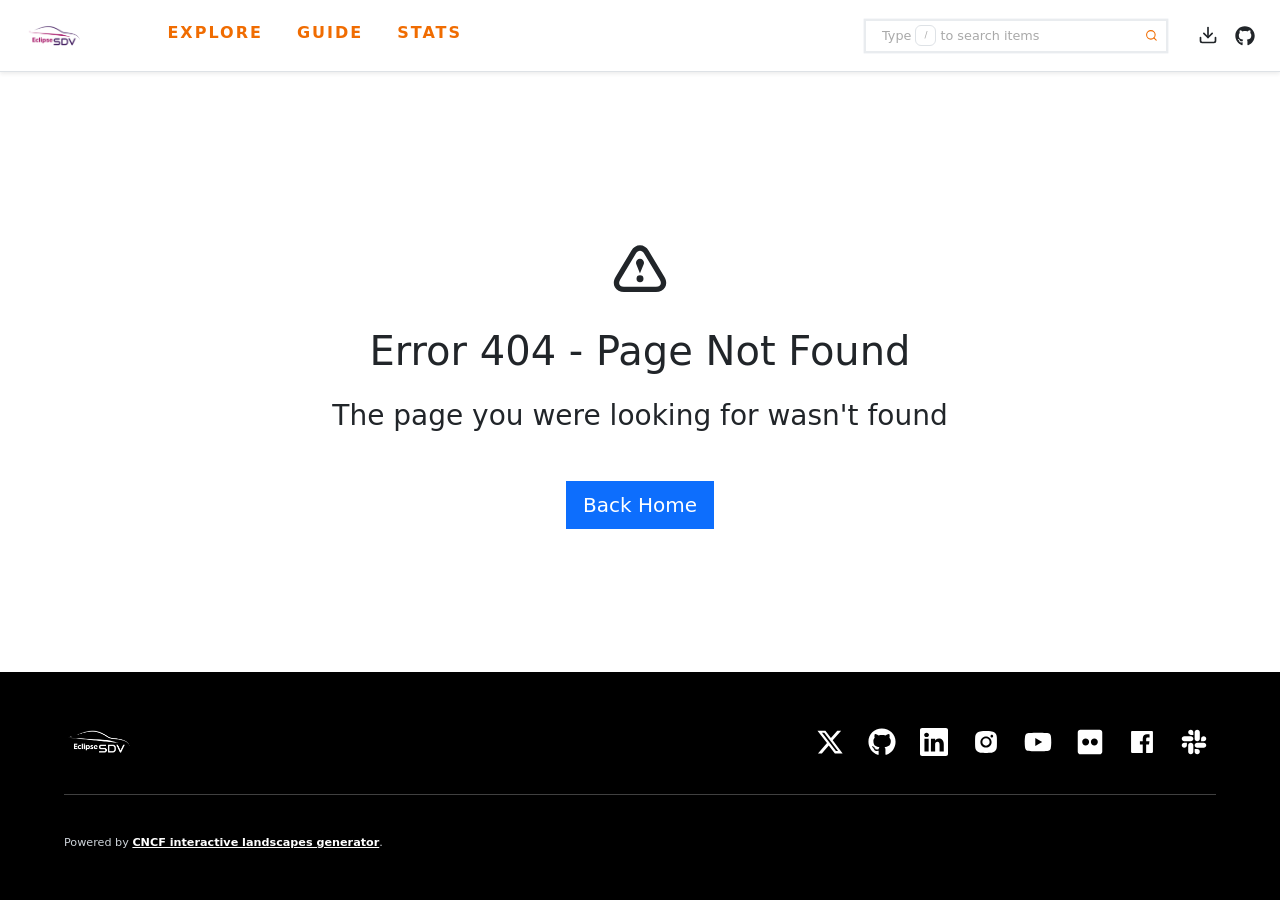
==== index.html @ 52e35551 "deploy: 20f74751ec4738e7315bd473429e756317d4c085" ====
<!DOCTYPE html>
<html lang="en" data-theme="light">
    <head>
      <link rel="preload" href="./assets/index-CjK8YFms.css" as="style" crossorigin>

        <meta charset="UTF-8" />
        <meta name="viewport" content="width=device-width, initial-scale=1" />
        <title>Eclipse SDV Landscape</title>
        
        <link rel="canonical" href="http://127.0.0.1:8000" />
        <meta name="robots"
              content="index, follow, max-snippet:160, max-image-preview:large" />
        <meta property="og:type" content="website" />
        <meta property="og:url" content="http://127.0.0.1:8000" />
        <meta property="og:site_name"
              content="Eclipse SDV Landscape" />
        <meta property="og:title"
              content="Eclipse SDV Landscape" />
        <meta name="twitter:card" content="summary_large_image" />
        <meta name="twitter:title"
              content="Eclipse SDV Landscape" />
        
            <meta name="description" content="Eclipse SDV" />
            <meta property="og:description" content="Eclipse SDV" />
            <meta name="twitter:description" content="Eclipse SDV" />
        
        
        
        
        
        <script>
      window.baseDS = {"finances_available":false,"foundation":"Eclipse SDV","qr_code":"images/qr_code.svg","url":"http://127.0.0.1:8000","base_path":"/eclipse-sdv-projects-landscape2","categories":[{"name":"Tooling Devops","normalized_name":"tooling-devops","subcategories":[{"name":"Design","normalized_name":"design"},{"name":"Development","normalized_name":"development"},{"name":"Testing \u0026 Validation","normalized_name":"testing-validation"},{"name":"Deployment","normalized_name":"deployment"},{"name":"Process \u0026 Frameworks","normalized_name":"process-frameworks"}]},{"name":"Distributions and Frameworks","normalized_name":"distributions-and-frameworks","subcategories":[{"name":"Distributions","normalized_name":"distributions"}]},{"name":"RTOS","normalized_name":"rtos","subcategories":[{"name":"RTOS","normalized_name":"rtos"}]},{"name":"Example Applications","normalized_name":"example-applications","subcategories":[{"name":"Example Applications","normalized_name":"example-applications"}]},{"name":"Service Fabric and Communication","normalized_name":"service-fabric-and-communication","subcategories":[{"name":"Middleware \u0026 Frameworks","normalized_name":"middleware-frameworks"},{"name":"Communication Protocols","normalized_name":"communication-protocols"},{"name":"Service Mesh","normalized_name":"service-mesh"},{"name":"Digital Twin","normalized_name":"digital-twin"}]},{"name":"Runtime and Orchestration","normalized_name":"runtime-and-orchestration","subcategories":[{"name":"Workload \u0026 Container Orchestration","normalized_name":"workload-container-orchestration"}]},{"name":"AI","normalized_name":"ai","subcategories":[{"name":"AI","normalized_name":"ai"}]},{"name":"Unmapped","normalized_name":"unmapped","subcategories":[{"name":"Misc","normalized_name":"misc"}]}],"colors":{"color1":"rgba(240, 108, 1, 1)","color2":"rgba(240, 108, 1, 1)","color3":"rgba(65, 88, 208, 1)","color4":"rgba(155, 65, 106, 0.8)","color5":"rgba(89, 44, 81, 1)","color6":"rgba(176, 102, 148, 1)","color7":"rgba(247, 246, 248, 1)"},"description":"Eclipse SDV","footer":{"links":{"facebook":"https://www.facebook.com/--","flickr":"https://www.flickr.com/people/108559379@N08/","github":"https://github.com/enterprises/eclipse-foundation/organizations","homepage":"https://sdv.eclipse.org/","instagram":"https://www.instagram.com/eclipsesdv/","linkedin":"https://www.linkedin.com/company/software-defined-vehicle/","slack":"https://join.slack.com/t/sdvworkinggroup/shared_invite/zt-3c5ied1nk-Mk87s4kOX7ipcNo_VktlWg","twitter":"https://x.com/SDVeclipse/","youtube":"https://www.youtube.com/@EclipseFdn"},"logo":"images/sdv-logo-color-white.svg"},"grid_items_size":"large","groups":[{"categories":["Tooling Devops","Distributions and Frameworks","RTOS","Example Applications","Service Fabric and Communication","Runtime and Orchestration","AI","Unmapped"],"name":"SDV Projects","normalized_name":"sdv-projects"}],"guide_summary":{"Category 1":["Subcategory 1-1","Subcategory 1-2"],"Category 2":["Subcategory 2-1","Subcategory 2-2"]},"header":{"links":{"github":"https://github.com/enterprises/eclipse-foundation/organizations"},"logo":"images/sdv-logo-color.svg"},"items":[{"category":"Tooling Devops","id":"tooling-devops--design--eclipse-arche","name":"Eclipse ArchE","logo":"logos/9bc15ce9cdf3d9cbbafd846257169d526abc4d96e75ac7c0c45cdd036be1993d.png","subcategory":"Design","maturity":"Incubating"},{"category":"Tooling Devops","id":"tooling-devops--development--eclipse-autowrx","name":"Eclipse Autowrx","logo":"logos/14738f70197e197d29160180e7340a4d992966689c34c71d272d812d336b7024.png","subcategory":"Development","maturity":"Incubating"},{"category":"Tooling Devops","id":"tooling-devops--development--eclipse-sdv-developer-console","name":"Eclipse SDV Developer Console","logo":"logos/14738f70197e197d29160180e7340a4d992966689c34c71d272d812d336b7024.png","subcategory":"Development","maturity":"Incubating"},{"category":"Tooling Devops","id":"tooling-devops--development--eclipse-velocitas","name":"Eclipse Velocitas","logo":"logos/85a8d943ee97e0bc36c7894ec6b0923225aeb9fec313003532e4ecc3e30b5ffa.png","subcategory":"Development","maturity":"Incubating"},{"category":"Tooling Devops","id":"tooling-devops--development--eclipse-open-vehicle-api","name":"Eclipse Open Vehicle API","logo":"logos/28deae44070293ea34bf79cf45a53bef0e3d4298a089474bdb2616721341ac9d.jpg","subcategory":"Development","maturity":"Incubating"},{"category":"Tooling Devops","id":"tooling-devops--testing-validation--eclipse-openxilenv","name":"Eclipse OpenXilEnv","logo":"logos/14738f70197e197d29160180e7340a4d992966689c34c71d272d812d336b7024.png","subcategory":"Testing \u0026 Validation","maturity":"Incubating"},{"category":"Tooling Devops","id":"tooling-devops--testing-validation--eclipse-opendut","name":"Eclipse openDuT","logo":"logos/6314d57c0f62aa39f9b215531e621abbb60a6c8e59c32cf508765b633abf22db.png","subcategory":"Testing \u0026 Validation","maturity":"Incubating"},{"category":"Tooling Devops","id":"tooling-devops--deployment--eclipse-muto","name":"Eclipse Muto","logo":"logos/c52d3ca98bc70e52625611c9c3f27e7e3350eba9705265e1bc91338d8db8b089.png","subcategory":"Deployment","maturity":"Incubating"},{"category":"Tooling Devops","id":"tooling-devops--process-frameworks--eclipse-trustable-software-framework","name":"Eclipse Trustable Software Framework","logo":"logos/da3ae71bdda28a67bcb3334af7c3d88b13141aca85933f2128fe7ee8a6197ecc.png","subcategory":"Process \u0026 Frameworks","maturity":"Incubating"},{"category":"Distributions and Frameworks","id":"distributions-and-frameworks--distributions--eclipse-leda","name":"Eclipse Leda","logo":"logos/2f0b05965555c6df26b2a9a06279e0294f016c670f75abb37fa80eb7adfc9c6d.png","subcategory":"Distributions","maturity":"Incubating"},{"category":"Distributions and Frameworks","id":"distributions-and-frameworks--distributions--eclipse-leda-incubator","name":"Eclipse Leda Incubator","logo":"logos/14738f70197e197d29160180e7340a4d992966689c34c71d272d812d336b7024.png","subcategory":"Distributions","maturity":"Incubating"},{"category":"Distributions and Frameworks","id":"distributions-and-frameworks--distributions--eclipse-openbsw","name":"Eclipse OpenBSW","logo":"logos/14738f70197e197d29160180e7340a4d992966689c34c71d272d812d336b7024.png","subcategory":"Distributions","maturity":"Incubating"},{"category":"Distributions and Frameworks","id":"distributions-and-frameworks--distributions--eclipse-safe-open-vehicle-core","name":"Eclipse Safe Open Vehicle Core","logo":"logos/a4aad33b306f3b1f31f564427482d8deec7875066e021b4b2f71919737c0cbf0.png","subcategory":"Distributions","maturity":"Incubating"},{"category":"Distributions and Frameworks","id":"distributions-and-frameworks--distributions--eclipse-automotive-api-framework","name":"Eclipse Automotive API Framework","logo":"logos/47d5b8302afff5fd05c429e32bc989d8151da028f02eb30075b3462d68267af0.png","subcategory":"Distributions","maturity":"Incubating"},{"category":"Distributions and Frameworks","id":"distributions-and-frameworks--distributions--eclipse-automotive-integration-for-autosd","name":"Eclipse Automotive Integration for AutoSD","logo":"logos/14738f70197e197d29160180e7340a4d992966689c34c71d272d812d336b7024.png","subcategory":"Distributions","maturity":"Incubating"},{"category":"Distributions and Frameworks","id":"distributions-and-frameworks--distributions--eclipse-sdv-blueprints","name":"Eclipse SDV Blueprints","logo":"logos/2eab00974da0c48d89f11b6f475b5275c09d5dba27bc5c0f8cc5365ffc5566f3.png","subcategory":"Distributions","maturity":"Incubating"},{"category":"RTOS","id":"rtos--rtos--eclipse-threadx","name":"Eclipse ThreadX","logo":"logos/7e5c4002fb4e6c935714a543937a60b2657eb23871e42e4d4b8b1330ddc231c8.png","subcategory":"RTOS","maturity":"Incubating"},{"category":"Example Applications","id":"example-applications--example-applications--eclipse-ambient-light-services","name":"Eclipse Ambient Light Services","logo":"logos/14738f70197e197d29160180e7340a4d992966689c34c71d272d812d336b7024.png","subcategory":"Example Applications","maturity":"Incubating"},{"category":"Example Applications","id":"example-applications--example-applications--eclipse-muto","name":"Eclipse Muto","logo":"logos/c52d3ca98bc70e52625611c9c3f27e7e3350eba9705265e1bc91338d8db8b089.png","subcategory":"Example Applications","maturity":"Incubating"},{"category":"Example Applications","id":"example-applications--example-applications--eclipse-adaaa-adaptive-cruise-control-demo-application-for-adaptive-autosar","name":"Eclipse ADAAA (Adaptive Cruise Control Demo Application for Adaptive AUTOSAR)","logo":"logos/659e2f70be525eba2aab44801cf938957fba27e876a66937af6956f883dcbd24.png","subcategory":"Example Applications","maturity":"Archived"},{"category":"Service Fabric and Communication","id":"service-fabric-and-communication--middleware-frameworks--eclipse-p3com","name":"Eclipse p3com","logo":"logos/14738f70197e197d29160180e7340a4d992966689c34c71d272d812d336b7024.png","subcategory":"Middleware \u0026 Frameworks","maturity":"Incubating"},{"category":"Service Fabric and Communication","id":"service-fabric-and-communication--middleware-frameworks--eclipse-ecal-enhanced-communication-abstraction-layer","name":"Eclipse eCAL (enhanced Communication Abstraction Layer)","logo":"logos/70cdb05cfc52346f38325c450aed9c99420c632ca7a1e748bd8897e961f03639.png","subcategory":"Middleware \u0026 Frameworks","maturity":"Incubating"},{"category":"Service Fabric and Communication","id":"service-fabric-and-communication--middleware-frameworks--eclipse-kuksa","name":"Eclipse Kuksa","logo":"logos/f10feb1e4b831406f889e37c94873512c3bf4b8548630fe013b54a9aede77155.png","subcategory":"Middleware \u0026 Frameworks","maturity":"Incubating"},{"category":"Service Fabric and Communication","id":"service-fabric-and-communication--middleware-frameworks--eclipse-chariott","name":"Eclipse Chariott","logo":"logos/e0c42b6c6fdd4dabb16c5543c80f0375cadb2e2e6dbc1f367fe42c300092f548.jpg","subcategory":"Middleware \u0026 Frameworks","maturity":"Incubating"},{"category":"Service Fabric and Communication","id":"service-fabric-and-communication--middleware-frameworks--eclipse-zenoh","name":"Eclipse Zenoh","logo":"logos/1c9e9c7e835e6a4c8787e68de573f21c991d7eb57fb4626890c1691eaba89e49.png","subcategory":"Middleware \u0026 Frameworks","maturity":"Incubating"},{"category":"Service Fabric and Communication","id":"service-fabric-and-communication--middleware-frameworks--eclipse-heimlig","name":"Eclipse Heimlig","logo":"logos/14738f70197e197d29160180e7340a4d992966689c34c71d272d812d336b7024.png","subcategory":"Middleware \u0026 Frameworks","maturity":"Incubating"},{"category":"Service Fabric and Communication","id":"service-fabric-and-communication--communication-protocols--eclipse-canought","name":"Eclipse CANought","logo":"logos/14738f70197e197d29160180e7340a4d992966689c34c71d272d812d336b7024.png","subcategory":"Communication Protocols","maturity":"Incubating"},{"category":"Service Fabric and Communication","id":"service-fabric-and-communication--communication-protocols--eclipse-iceoryx","name":"Eclipse iceoryx","logo":"logos/5ea595e0b5ffbe37ee573ff812074c6c77a4873857348d82656f247f6ff10e72.png","subcategory":"Communication Protocols","maturity":"Regular"},{"category":"Service Fabric and Communication","id":"service-fabric-and-communication--service-mesh--eclipse-uprotocol","name":"Eclipse uProtocol","logo":"logos/77778a8efcd1a01d11c572343a6626683d5486bb828b0b26ec89b2bcaffc4d1b.png","subcategory":"Service Mesh","maturity":"Incubating"},{"category":"Service Fabric and Communication","id":"service-fabric-and-communication--service-mesh--eclipse-opensovd","name":"Eclipse OpenSOVD","logo":"logos/14738f70197e197d29160180e7340a4d992966689c34c71d272d812d336b7024.png","subcategory":"Service Mesh","maturity":"Incubating"},{"category":"Service Fabric and Communication","id":"service-fabric-and-communication--digital-twin--eclipse-ibeji","name":"Eclipse Ibeji","logo":"logos/2e9611f9be59b79424d3334d84e7e8f56f0936ce00f535d5976c21a8646d0fe6.png","subcategory":"Digital Twin","maturity":"Incubating"},{"category":"Runtime and Orchestration","id":"runtime-and-orchestration--workload-container-orchestration--eclipse-pullpiri","name":"Eclipse Pullpiri","logo":"logos/cdb4ce096a287c998f2c93d1f6263257b0c62a88405833962d9a74b764e1550e.png","subcategory":"Workload \u0026 Container Orchestration","maturity":"Incubating"},{"category":"Runtime and Orchestration","id":"runtime-and-orchestration--workload-container-orchestration--eclipse-ankaios","name":"Eclipse Ankaios","logo":"logos/59967f26cdd2c6c78898999eb28d82db8394d22580335d53a467236abecac6ad.png","subcategory":"Workload \u0026 Container Orchestration","maturity":"Incubating"},{"category":"Runtime and Orchestration","id":"runtime-and-orchestration--workload-container-orchestration--eclipse-symphony","name":"Eclipse Symphony","logo":"logos/22517b879b489a8c3375dc0e5b370884f49aec278886830e2463f96d1845b198.png","subcategory":"Workload \u0026 Container Orchestration","maturity":"Incubating"},{"category":"Runtime and Orchestration","id":"runtime-and-orchestration--workload-container-orchestration--eclipse-bluechi","name":"Eclipse BlueChi™","logo":"logos/4feb8479d22c1b395bb9d9100918ddbc3518ce54859d1b8f86c7aa4ad095d2e2.png","subcategory":"Workload \u0026 Container Orchestration","maturity":"Regular"},{"category":"AI","id":"ai--ai--eclipse-lmos","name":"Eclipse LMOS","logo":"logos/8abfb24af6b0aada8c08cf2bef23145a233b888a9a23b68e1bd77f91e50f2b3e.png","subcategory":"AI","maturity":"Incubating"},{"category":"Unmapped","id":"unmapped--misc--eclipse-backend-function-bindings-bfb","name":"Eclipse Backend function Bindings (BfB)","logo":"logos/659e2f70be525eba2aab44801cf938957fba27e876a66937af6956f883dcbd24.png","subcategory":"Misc","maturity":"Archived"},{"category":"Unmapped","id":"unmapped--misc--eclipse-moec","name":"Eclipse MoEc","logo":"logos/659e2f70be525eba2aab44801cf938957fba27e876a66937af6956f883dcbd24.png","subcategory":"Misc","maturity":"Archived"},{"category":"Unmapped","id":"unmapped--misc--eclipse-sdv-lvl","name":"Eclipse SDV-LVL ","logo":"logos/14738f70197e197d29160180e7340a4d992966689c34c71d272d812d336b7024.png","subcategory":"Misc","maturity":"Incubating"},{"category":"Unmapped","id":"unmapped--misc--eclipse-sommr","name":"Eclipse SommR","logo":"logos/659e2f70be525eba2aab44801cf938957fba27e876a66937af6956f883dcbd24.png","subcategory":"Misc","maturity":"Archived"}]};
      window.statsDS = {"projects":{"category":{"AI":{"projects":1,"subcategories":{"AI":1}},"Distributions and Frameworks":{"projects":7,"subcategories":{"Distributions":7}},"Example Applications":{"projects":2,"subcategories":{"Example Applications":2}},"RTOS":{"projects":1,"subcategories":{"RTOS":1}},"Runtime and Orchestration":{"projects":4,"subcategories":{"Workload \u0026 Container Orchestration":4}},"Service Fabric and Communication":{"projects":11,"subcategories":{"Communication Protocols":2,"Digital Twin":1,"Middleware \u0026 Frameworks":6,"Service Mesh":2}},"Tooling Devops":{"projects":9,"subcategories":{"Deployment":1,"Design":1,"Development":4,"Process \u0026 Frameworks":1,"Testing \u0026 Validation":2}},"Unmapped":{"projects":4,"subcategories":{"Misc":4}}},"maturity":{"Archived":4,"Incubating":33,"Regular":2},"projects":39},"repositories":{"bytes":0,"contributors":0,"repositories":34,"stars":0}};
        </script>
        
        
        <script type="application/ld+json">
            {
                "@context": "https://schema.org",
                "@type": "WebPage",
                "name": "Eclipse SDV Landscape",
                "description": "Eclipse SDV",
                "url": "http://127.0.0.1:8000"
            }
        </script>
        <script type="application/ld+json">
            {
                "@context":"https://schema.org",
                "@type":"BreadcrumbList",
                "itemListElement":[
                    {"@type":"ListItem","position":1,"name":"Explore","item":"http://127.0.0.1:8000/"},
                    {"@type":"ListItem","position":2,"name":"Stats","item":"http://127.0.0.1:8000/stats"},
                    {"@type":"ListItem","position":3,"name":"Guide","item":"http://127.0.0.1:8000/guide"}
                ]
            }
        </script>
        
        
        
      <script type="module" crossorigin src="./assets/index-C-YgYiNL.js"></script>
      <link rel="stylesheet" crossorigin href="./assets/index-CjK8YFms.css">
    </head>
    <body>
        
        
        
        <div id="landscape"></div>
    </body>
</html>
---- assets/index-CjK8YFms.css ----
@charset "UTF-8";:root,[data-bs-theme=light]{--bs-blue: #0d6efd;--bs-indigo: #6610f2;--bs-purple: #6f42c1;--bs-pink: #d63384;--bs-red: #dc3545;--bs-orange: #fd7e14;--bs-yellow: #ffc107;--bs-green: #198754;--bs-teal: #20c997;--bs-cyan: #0dcaf0;--bs-black: #000;--bs-white: #fff;--bs-gray: #6c757d;--bs-gray-dark: #343a40;--bs-gray-100: #f8f9fa;--bs-gray-200: #e9ecef;--bs-gray-300: #dee2e6;--bs-gray-400: #ced4da;--bs-gray-500: #adb5bd;--bs-gray-600: #6c757d;--bs-gray-700: #495057;--bs-gray-800: #343a40;--bs-gray-900: #212529;--bs-primary: #0d6efd;--bs-secondary: #6c757d;--bs-success: #198754;--bs-info: #0dcaf0;--bs-warning: #ffc107;--bs-danger: #dc3545;--bs-light: #f8f9fa;--bs-dark: #212529;--bs-primary-rgb: 13, 110, 253;--bs-secondary-rgb: 108, 117, 125;--bs-success-rgb: 25, 135, 84;--bs-info-rgb: 13, 202, 240;--bs-warning-rgb: 255, 193, 7;--bs-danger-rgb: 220, 53, 69;--bs-light-rgb: 248, 249, 250;--bs-dark-rgb: 33, 37, 41;--bs-primary-text-emphasis: rgb(5.2, 44, 101.2);--bs-secondary-text-emphasis: rgb(43.2, 46.8, 50);--bs-success-text-emphasis: rgb(10, 54, 33.6);--bs-info-text-emphasis: rgb(5.2, 80.8, 96);--bs-warning-text-emphasis: rgb(102, 77.2, 2.8);--bs-danger-text-emphasis: rgb(88, 21.2, 27.6);--bs-light-text-emphasis: #495057;--bs-dark-text-emphasis: #495057;--bs-primary-bg-subtle: rgb(206.6, 226, 254.6);--bs-secondary-bg-subtle: rgb(225.6, 227.4, 229);--bs-success-bg-subtle: rgb(209, 231, 220.8);--bs-info-bg-subtle: rgb(206.6, 244.4, 252);--bs-warning-bg-subtle: rgb(255, 242.6, 205.4);--bs-danger-bg-subtle: rgb(248, 214.6, 217.8);--bs-light-bg-subtle: rgb(251.5, 252, 252.5);--bs-dark-bg-subtle: #ced4da;--bs-primary-border-subtle: rgb(158.2, 197, 254.2);--bs-secondary-border-subtle: rgb(196.2, 199.8, 203);--bs-success-border-subtle: rgb(163, 207, 186.6);--bs-info-border-subtle: rgb(158.2, 233.8, 249);--bs-warning-border-subtle: rgb(255, 230.2, 155.8);--bs-danger-border-subtle: rgb(241, 174.2, 180.6);--bs-light-border-subtle: #e9ecef;--bs-dark-border-subtle: #adb5bd;--bs-white-rgb: 255, 255, 255;--bs-black-rgb: 0, 0, 0;--bs-font-sans-serif: system-ui, -apple-system, BlinkMacSystemFont, Segoe UI, Helvetica, Arial, sans-serif, Roboto, Ubuntu, Apple Color Emoji, Segoe UI Emoji, Segoe UI Symbol;--bs-font-monospace: SFMono-Regular, Menlo, Monaco, Consolas, "Liberation Mono", "Courier New", monospace;--bs-gradient: linear-gradient(180deg, rgba(255, 255, 255, .15), rgba(255, 255, 255, 0));--bs-body-font-family: var(--bs-font-sans-serif);--bs-body-font-size: 1rem;--bs-body-font-weight: 400;--bs-body-line-height: 1.5;--bs-body-color: #212529;--bs-body-color-rgb: 33, 37, 41;--bs-body-bg: #fff;--bs-body-bg-rgb: 255, 255, 255;--bs-emphasis-color: #000;--bs-emphasis-color-rgb: 0, 0, 0;--bs-secondary-color: rgba(33, 37, 41, .75);--bs-secondary-color-rgb: 33, 37, 41;--bs-secondary-bg: #e9ecef;--bs-secondary-bg-rgb: 233, 236, 239;--bs-tertiary-color: rgba(33, 37, 41, .5);--bs-tertiary-color-rgb: 33, 37, 41;--bs-tertiary-bg: #f8f9fa;--bs-tertiary-bg-rgb: 248, 249, 250;--bs-heading-color: inherit;--bs-link-color: #0d6efd;--bs-link-color-rgb: 13, 110, 253;--bs-link-decoration: underline;--bs-link-hover-color: rgb(10.4, 88, 202.4);--bs-link-hover-color-rgb: 10, 88, 202;--bs-code-color: #d63384;--bs-highlight-color: #212529;--bs-highlight-bg: rgb(255, 242.6, 205.4);--bs-border-width: 1px;--bs-border-style: solid;--bs-border-color: #dee2e6;--bs-border-color-translucent: rgba(0, 0, 0, .175);--bs-border-radius: .375rem;--bs-border-radius-sm: .25rem;--bs-border-radius-lg: .5rem;--bs-border-radius-xl: 1rem;--bs-border-radius-xxl: 2rem;--bs-border-radius-2xl: var(--bs-border-radius-xxl);--bs-border-radius-pill: 50rem;--bs-box-shadow: 0 .5rem 1rem rgba(0, 0, 0, .15);--bs-box-shadow-sm: 0 .125rem .25rem rgba(0, 0, 0, .075);--bs-box-shadow-lg: 0 1rem 3rem rgba(0, 0, 0, .175);--bs-box-shadow-inset: inset 0 1px 2px rgba(0, 0, 0, .075);--bs-focus-ring-width: .25rem;--bs-focus-ring-opacity: .25;--bs-focus-ring-color: rgba(13, 110, 253, .25);--bs-form-valid-color: #198754;--bs-form-valid-border-color: #198754;--bs-form-invalid-color: #dc3545;--bs-form-invalid-border-color: #dc3545}[data-bs-theme=dark]{color-scheme:dark;--bs-body-color: #dee2e6;--bs-body-color-rgb: 222, 226, 230;--bs-body-bg: #212529;--bs-body-bg-rgb: 33, 37, 41;--bs-emphasis-color: #fff;--bs-emphasis-color-rgb: 255, 255, 255;--bs-secondary-color: rgba(222, 226, 230, .75);--bs-secondary-color-rgb: 222, 226, 230;--bs-secondary-bg: #343a40;--bs-secondary-bg-rgb: 52, 58, 64;--bs-tertiary-color: rgba(222, 226, 230, .5);--bs-tertiary-color-rgb: 222, 226, 230;--bs-tertiary-bg: rgb(42.5, 47.5, 52.5);--bs-tertiary-bg-rgb: 43, 48, 53;--bs-primary-text-emphasis: rgb(109.8, 168, 253.8);--bs-secondary-text-emphasis: rgb(166.8, 172.2, 177);--bs-success-text-emphasis: rgb(117, 183, 152.4);--bs-info-text-emphasis: rgb(109.8, 223.2, 246);--bs-warning-text-emphasis: rgb(255, 217.8, 106.2);--bs-danger-text-emphasis: rgb(234, 133.8, 143.4);--bs-light-text-emphasis: #f8f9fa;--bs-dark-text-emphasis: #dee2e6;--bs-primary-bg-subtle: rgb(2.6, 22, 50.6);--bs-secondary-bg-subtle: rgb(21.6, 23.4, 25);--bs-success-bg-subtle: rgb(5, 27, 16.8);--bs-info-bg-subtle: rgb(2.6, 40.4, 48);--bs-warning-bg-subtle: rgb(51, 38.6, 1.4);--bs-danger-bg-subtle: rgb(44, 10.6, 13.8);--bs-light-bg-subtle: #343a40;--bs-dark-bg-subtle: #1a1d20;--bs-primary-border-subtle: rgb(7.8, 66, 151.8);--bs-secondary-border-subtle: rgb(64.8, 70.2, 75);--bs-success-border-subtle: rgb(15, 81, 50.4);--bs-info-border-subtle: rgb(7.8, 121.2, 144);--bs-warning-border-subtle: rgb(153, 115.8, 4.2);--bs-danger-border-subtle: rgb(132, 31.8, 41.4);--bs-light-border-subtle: #495057;--bs-dark-border-subtle: #343a40;--bs-heading-color: inherit;--bs-link-color: rgb(109.8, 168, 253.8);--bs-link-hover-color: rgb(138.84, 185.4, 254.04);--bs-link-color-rgb: 110, 168, 254;--bs-link-hover-color-rgb: 139, 185, 254;--bs-code-color: rgb(230.4, 132.6, 181.2);--bs-highlight-color: #dee2e6;--bs-highlight-bg: rgb(102, 77.2, 2.8);--bs-border-color: #495057;--bs-border-color-translucent: rgba(255, 255, 255, .15);--bs-form-valid-color: rgb(117, 183, 152.4);--bs-form-valid-border-color: rgb(117, 183, 152.4);--bs-form-invalid-color: rgb(234, 133.8, 143.4);--bs-form-invalid-border-color: rgb(234, 133.8, 143.4)}*,*:before,*:after{box-sizing:border-box}@media (prefers-reduced-motion: no-preference){:root{scroll-behavior:smooth}}body{margin:0;font-family:var(--bs-body-font-family);font-size:var(--bs-body-font-size);font-weight:var(--bs-body-font-weight);line-height:var(--bs-body-line-height);color:var(--bs-body-color);text-align:var(--bs-body-text-align);background-color:var(--bs-body-bg);-webkit-text-size-adjust:100%;-webkit-tap-highlight-color:rgba(0,0,0,0)}hr{margin:1rem 0;color:inherit;border:0;border-top:var(--bs-border-width) solid;opacity:.25}h6,.h6,h5,.h5,h4,.h4,h3,.h3,h2,.h2,h1,.h1{margin-top:0;margin-bottom:.5rem;font-weight:500;line-height:1.2;color:var(--bs-heading-color)}h1,.h1{font-size:calc(1.375rem + 1.5vw)}@media (min-width: 1200px){h1,.h1{font-size:2.5rem}}h2,.h2{font-size:calc(1.325rem + .9vw)}@media (min-width: 1200px){h2,.h2{font-size:2rem}}h3,.h3{font-size:calc(1.3rem + .6vw)}@media (min-width: 1200px){h3,.h3{font-size:1.75rem}}h4,.h4{font-size:calc(1.275rem + .3vw)}@media (min-width: 1200px){h4,.h4{font-size:1.5rem}}h5,.h5{font-size:1.25rem}h6,.h6{font-size:1rem}p{margin-top:0;margin-bottom:1rem}abbr[title]{text-decoration:underline dotted;cursor:help;text-decoration-skip-ink:none}address{margin-bottom:1rem;font-style:normal;line-height:inherit}ol,ul{padding-left:2rem}ol,ul,dl{margin-top:0;margin-bottom:1rem}ol ol,ul ul,ol ul,ul ol{margin-bottom:0}dt{font-weight:700}dd{margin-bottom:.5rem;margin-left:0}blockquote{margin:0 0 1rem}b,strong{font-weight:bolder}small,.small{font-size:.875em}mark,.mark{padding:.1875em;color:var(--bs-highlight-color);background-color:var(--bs-highlight-bg)}sub,sup{position:relative;font-size:.75em;line-height:0;vertical-align:baseline}sub{bottom:-.25em}sup{top:-.5em}a{color:rgba(var(--bs-link-color-rgb),var(--bs-link-opacity, 1));text-decoration:underline}a:hover{--bs-link-color-rgb: var(--bs-link-hover-color-rgb)}a:not([href]):not([class]),a:not([href]):not([class]):hover{color:inherit;text-decoration:none}pre,code,kbd,samp{font-family:var(--bs-font-monospace);font-size:1em}pre{display:block;margin-top:0;margin-bottom:1rem;overflow:auto;font-size:.875em}pre code{font-size:inherit;color:inherit;word-break:normal}code{font-size:.875em;color:var(--bs-code-color);word-wrap:break-word}a>code{color:inherit}kbd{padding:.1875rem .375rem;font-size:.875em;color:var(--bs-body-bg);background-color:var(--bs-body-color);border-radius:.25rem}kbd kbd{padding:0;font-size:1em}figure{margin:0 0 1rem}img,svg{vertical-align:middle}table{caption-side:bottom;border-collapse:collapse}caption{padding-top:.5rem;padding-bottom:.5rem;color:var(--bs-secondary-color);text-align:left}th{text-align:inherit;text-align:-webkit-match-parent}thead,tbody,tfoot,tr,td,th{border-color:inherit;border-style:solid;border-width:0}label{display:inline-block}button{border-radius:0}button:focus:not(:focus-visible){outline:0}input,button,select,optgroup,textarea{margin:0;font-family:inherit;font-size:inherit;line-height:inherit}button,select{text-transform:none}[role=button]{cursor:pointer}select{word-wrap:normal}select:disabled{opacity:1}[list]:not([type=date]):not([type=datetime-local]):not([type=month]):not([type=week]):not([type=time])::-webkit-calendar-picker-indicator{display:none!important}button,[type=button],[type=reset],[type=submit]{-webkit-appearance:button}button:not(:disabled),[type=button]:not(:disabled),[type=reset]:not(:disabled),[type=submit]:not(:disabled){cursor:pointer}::-moz-focus-inner{padding:0;border-style:none}textarea{resize:vertical}fieldset{min-width:0;padding:0;margin:0;border:0}legend{float:left;width:100%;padding:0;margin-bottom:.5rem;line-height:inherit;font-size:calc(1.275rem + .3vw)}@media (min-width: 1200px){legend{font-size:1.5rem}}legend+*{clear:left}::-webkit-datetime-edit-fields-wrapper,::-webkit-datetime-edit-text,::-webkit-datetime-edit-minute,::-webkit-datetime-edit-hour-field,::-webkit-datetime-edit-day-field,::-webkit-datetime-edit-month-field,::-webkit-datetime-edit-year-field{padding:0}::-webkit-inner-spin-button{height:auto}[type=search]{-webkit-appearance:textfield;outline-offset:-2px}[type=search]::-webkit-search-cancel-button{cursor:pointer;filter:grayscale(1)}::-webkit-search-decoration{-webkit-appearance:none}::-webkit-color-swatch-wrapper{padding:0}::file-selector-button{font:inherit;-webkit-appearance:button}output{display:inline-block}iframe{border:0}summary{display:list-item;cursor:pointer}progress{vertical-align:baseline}[hidden]{display:none!important}.lead{font-size:1.25rem;font-weight:300}.display-1{font-weight:300;line-height:1.2;font-size:calc(1.625rem + 4.5vw)}@media (min-width: 1200px){.display-1{font-size:5rem}}.display-2{font-weight:300;line-height:1.2;font-size:calc(1.575rem + 3.9vw)}@media (min-width: 1200px){.display-2{font-size:4.5rem}}.display-3{font-weight:300;line-height:1.2;font-size:calc(1.525rem + 3.3vw)}@media (min-width: 1200px){.display-3{font-size:4rem}}.display-4{font-weight:300;line-height:1.2;font-size:calc(1.475rem + 2.7vw)}@media (min-width: 1200px){.display-4{font-size:3.5rem}}.display-5{font-weight:300;line-height:1.2;font-size:calc(1.425rem + 2.1vw)}@media (min-width: 1200px){.display-5{font-size:3rem}}.display-6{font-weight:300;line-height:1.2;font-size:calc(1.375rem + 1.5vw)}@media (min-width: 1200px){.display-6{font-size:2.5rem}}.list-unstyled,.list-inline{padding-left:0;list-style:none}.list-inline-item{display:inline-block}.list-inline-item:not(:last-child){margin-right:.5rem}.initialism{font-size:.875em;text-transform:uppercase}.blockquote{margin-bottom:1rem;font-size:1.25rem}.blockquote>:last-child{margin-bottom:0}.blockquote-footer{margin-top:-1rem;margin-bottom:1rem;font-size:.875em;color:#6c757d}.blockquote-footer:before{content:"— "}.img-fluid{max-width:100%;height:auto}.img-thumbnail{padding:.25rem;background-color:var(--bs-body-bg);border:var(--bs-border-width) solid var(--bs-border-color);border-radius:var(--bs-border-radius);max-width:100%;height:auto}.figure{display:inline-block}.figure-img{margin-bottom:.5rem;line-height:1}.figure-caption{font-size:.875em;color:var(--bs-secondary-color)}.container,.container-fluid,.container-xxxl,.container-xxl,.container-xl,.container-lg,.container-md,.container-sm{--bs-gutter-x: 1.5rem;--bs-gutter-y: 0;width:100%;padding-right:calc(var(--bs-gutter-x) * .5);padding-left:calc(var(--bs-gutter-x) * .5);margin-right:auto;margin-left:auto}@media (min-width: 576px){.container-sm,.container{max-width:540px}}@media (min-width: 768px){.container-md,.container-sm,.container{max-width:720px}}@media (min-width: 992px){.container-lg,.container-md,.container-sm,.container{max-width:930px}}@media (min-width: 1200px){.container-xl,.container-lg,.container-md,.container-sm,.container{max-width:1080px}}@media (min-width: 1400px){.container-xxl,.container-xl,.container-lg,.container-md,.container-sm,.container{max-width:1320px}}@media (min-width: 1920px){.container-xxxl,.container-xxl,.container-xl,.container-lg,.container-md,.container-sm,.container{max-width:1860px}}:root{--bs-breakpoint-xs: 0;--bs-breakpoint-sm: 576px;--bs-breakpoint-md: 768px;--bs-breakpoint-lg: 992px;--bs-breakpoint-xl: 1200px;--bs-breakpoint-xxl: 1400px;--bs-breakpoint-xxxl: 1920px}.row{--bs-gutter-x: 1.5rem;--bs-gutter-y: 0;display:flex;flex-wrap:wrap;margin-top:calc(-1 * var(--bs-gutter-y));margin-right:calc(-.5 * var(--bs-gutter-x));margin-left:calc(-.5 * var(--bs-gutter-x))}.row>*{flex-shrink:0;width:100%;max-width:100%;padding-right:calc(var(--bs-gutter-x) * .5);padding-left:calc(var(--bs-gutter-x) * .5);margin-top:var(--bs-gutter-y)}.col{flex:1 0 0}.row-cols-auto>*{flex:0 0 auto;width:auto}.row-cols-1>*{flex:0 0 auto;width:100%}.row-cols-2>*{flex:0 0 auto;width:50%}.row-cols-3>*{flex:0 0 auto;width:33.33333333%}.row-cols-4>*{flex:0 0 auto;width:25%}.row-cols-5>*{flex:0 0 auto;width:20%}.row-cols-6>*{flex:0 0 auto;width:16.66666667%}.col-auto{flex:0 0 auto;width:auto}.col-1{flex:0 0 auto;width:8.33333333%}.col-2{flex:0 0 auto;width:16.66666667%}.col-3{flex:0 0 auto;width:25%}.col-4{flex:0 0 auto;width:33.33333333%}.col-5{flex:0 0 auto;width:41.66666667%}.col-6{flex:0 0 auto;width:50%}.col-7{flex:0 0 auto;width:58.33333333%}.col-8{flex:0 0 auto;width:66.66666667%}.col-9{flex:0 0 auto;width:75%}.col-10{flex:0 0 auto;width:83.33333333%}.col-11{flex:0 0 auto;width:91.66666667%}.col-12{flex:0 0 auto;width:100%}.offset-1{margin-left:8.33333333%}.offset-2{margin-left:16.66666667%}.offset-3{margin-left:25%}.offset-4{margin-left:33.33333333%}.offset-5{margin-left:41.66666667%}.offset-6{margin-left:50%}.offset-7{margin-left:58.33333333%}.offset-8{margin-left:66.66666667%}.offset-9{margin-left:75%}.offset-10{margin-left:83.33333333%}.offset-11{margin-left:91.66666667%}.g-0,.gx-0{--bs-gutter-x: 0}.g-0,.gy-0{--bs-gutter-y: 0}.g-1,.gx-1{--bs-gutter-x: .05rem}.g-1,.gy-1{--bs-gutter-y: .05rem}.g-2,.gx-2{--bs-gutter-x: .5rem}.g-2,.gy-2{--bs-gutter-y: .5rem}.g-3,.gx-3{--bs-gutter-x: 1rem}.g-3,.gy-3{--bs-gutter-y: 1rem}.g-4,.gx-4{--bs-gutter-x: 1.5rem}.g-4,.gy-4{--bs-gutter-y: 1.5rem}.g-5,.gx-5{--bs-gutter-x: 3rem}.g-5,.gy-5{--bs-gutter-y: 3rem}@media (min-width: 576px){.col-sm{flex:1 0 0}.row-cols-sm-auto>*{flex:0 0 auto;width:auto}.row-cols-sm-1>*{flex:0 0 auto;width:100%}.row-cols-sm-2>*{flex:0 0 auto;width:50%}.row-cols-sm-3>*{flex:0 0 auto;width:33.33333333%}.row-cols-sm-4>*{flex:0 0 auto;width:25%}.row-cols-sm-5>*{flex:0 0 auto;width:20%}.row-cols-sm-6>*{flex:0 0 auto;width:16.66666667%}.col-sm-auto{flex:0 0 auto;width:auto}.col-sm-1{flex:0 0 auto;width:8.33333333%}.col-sm-2{flex:0 0 auto;width:16.66666667%}.col-sm-3{flex:0 0 auto;width:25%}.col-sm-4{flex:0 0 auto;width:33.33333333%}.col-sm-5{flex:0 0 auto;width:41.66666667%}.col-sm-6{flex:0 0 auto;width:50%}.col-sm-7{flex:0 0 auto;width:58.33333333%}.col-sm-8{flex:0 0 auto;width:66.66666667%}.col-sm-9{flex:0 0 auto;width:75%}.col-sm-10{flex:0 0 auto;width:83.33333333%}.col-sm-11{flex:0 0 auto;width:91.66666667%}.col-sm-12{flex:0 0 auto;width:100%}.offset-sm-0{margin-left:0}.offset-sm-1{margin-left:8.33333333%}.offset-sm-2{margin-left:16.66666667%}.offset-sm-3{margin-left:25%}.offset-sm-4{margin-left:33.33333333%}.offset-sm-5{margin-left:41.66666667%}.offset-sm-6{margin-left:50%}.offset-sm-7{margin-left:58.33333333%}.offset-sm-8{margin-left:66.66666667%}.offset-sm-9{margin-left:75%}.offset-sm-10{margin-left:83.33333333%}.offset-sm-11{margin-left:91.66666667%}.g-sm-0,.gx-sm-0{--bs-gutter-x: 0}.g-sm-0,.gy-sm-0{--bs-gutter-y: 0}.g-sm-1,.gx-sm-1{--bs-gutter-x: .05rem}.g-sm-1,.gy-sm-1{--bs-gutter-y: .05rem}.g-sm-2,.gx-sm-2{--bs-gutter-x: .5rem}.g-sm-2,.gy-sm-2{--bs-gutter-y: .5rem}.g-sm-3,.gx-sm-3{--bs-gutter-x: 1rem}.g-sm-3,.gy-sm-3{--bs-gutter-y: 1rem}.g-sm-4,.gx-sm-4{--bs-gutter-x: 1.5rem}.g-sm-4,.gy-sm-4{--bs-gutter-y: 1.5rem}.g-sm-5,.gx-sm-5{--bs-gutter-x: 3rem}.g-sm-5,.gy-sm-5{--bs-gutter-y: 3rem}}@media (min-width: 768px){.col-md{flex:1 0 0}.row-cols-md-auto>*{flex:0 0 auto;width:auto}.row-cols-md-1>*{flex:0 0 auto;width:100%}.row-cols-md-2>*{flex:0 0 auto;width:50%}.row-cols-md-3>*{flex:0 0 auto;width:33.33333333%}.row-cols-md-4>*{flex:0 0 auto;width:25%}.row-cols-md-5>*{flex:0 0 auto;width:20%}.row-cols-md-6>*{flex:0 0 auto;width:16.66666667%}.col-md-auto{flex:0 0 auto;width:auto}.col-md-1{flex:0 0 auto;width:8.33333333%}.col-md-2{flex:0 0 auto;width:16.66666667%}.col-md-3{flex:0 0 auto;width:25%}.col-md-4{flex:0 0 auto;width:33.33333333%}.col-md-5{flex:0 0 auto;width:41.66666667%}.col-md-6{flex:0 0 auto;width:50%}.col-md-7{flex:0 0 auto;width:58.33333333%}.col-md-8{flex:0 0 auto;width:66.66666667%}.col-md-9{flex:0 0 auto;width:75%}.col-md-10{flex:0 0 auto;width:83.33333333%}.col-md-11{flex:0 0 auto;width:91.66666667%}.col-md-12{flex:0 0 auto;width:100%}.offset-md-0{margin-left:0}.offset-md-1{margin-left:8.33333333%}.offset-md-2{margin-left:16.66666667%}.offset-md-3{margin-left:25%}.offset-md-4{margin-left:33.33333333%}.offset-md-5{margin-left:41.66666667%}.offset-md-6{margin-left:50%}.offset-md-7{margin-left:58.33333333%}.offset-md-8{margin-left:66.66666667%}.offset-md-9{margin-left:75%}.offset-md-10{margin-left:83.33333333%}.offset-md-11{margin-left:91.66666667%}.g-md-0,.gx-md-0{--bs-gutter-x: 0}.g-md-0,.gy-md-0{--bs-gutter-y: 0}.g-md-1,.gx-md-1{--bs-gutter-x: .05rem}.g-md-1,.gy-md-1{--bs-gutter-y: .05rem}.g-md-2,.gx-md-2{--bs-gutter-x: .5rem}.g-md-2,.gy-md-2{--bs-gutter-y: .5rem}.g-md-3,.gx-md-3{--bs-gutter-x: 1rem}.g-md-3,.gy-md-3{--bs-gutter-y: 1rem}.g-md-4,.gx-md-4{--bs-gutter-x: 1.5rem}.g-md-4,.gy-md-4{--bs-gutter-y: 1.5rem}.g-md-5,.gx-md-5{--bs-gutter-x: 3rem}.g-md-5,.gy-md-5{--bs-gutter-y: 3rem}}@media (min-width: 992px){.col-lg{flex:1 0 0}.row-cols-lg-auto>*{flex:0 0 auto;width:auto}.row-cols-lg-1>*{flex:0 0 auto;width:100%}.row-cols-lg-2>*{flex:0 0 auto;width:50%}.row-cols-lg-3>*{flex:0 0 auto;width:33.33333333%}.row-cols-lg-4>*{flex:0 0 auto;width:25%}.row-cols-lg-5>*{flex:0 0 auto;width:20%}.row-cols-lg-6>*{flex:0 0 auto;width:16.66666667%}.col-lg-auto{flex:0 0 auto;width:auto}.col-lg-1{flex:0 0 auto;width:8.33333333%}.col-lg-2{flex:0 0 auto;width:16.66666667%}.col-lg-3{flex:0 0 auto;width:25%}.col-lg-4{flex:0 0 auto;width:33.33333333%}.col-lg-5{flex:0 0 auto;width:41.66666667%}.col-lg-6{flex:0 0 auto;width:50%}.col-lg-7{flex:0 0 auto;width:58.33333333%}.col-lg-8{flex:0 0 auto;width:66.66666667%}.col-lg-9{flex:0 0 auto;width:75%}.col-lg-10{flex:0 0 auto;width:83.33333333%}.col-lg-11{flex:0 0 auto;width:91.66666667%}.col-lg-12{flex:0 0 auto;width:100%}.offset-lg-0{margin-left:0}.offset-lg-1{margin-left:8.33333333%}.offset-lg-2{margin-left:16.66666667%}.offset-lg-3{margin-left:25%}.offset-lg-4{margin-left:33.33333333%}.offset-lg-5{margin-left:41.66666667%}.offset-lg-6{margin-left:50%}.offset-lg-7{margin-left:58.33333333%}.offset-lg-8{margin-left:66.66666667%}.offset-lg-9{margin-left:75%}.offset-lg-10{margin-left:83.33333333%}.offset-lg-11{margin-left:91.66666667%}.g-lg-0,.gx-lg-0{--bs-gutter-x: 0}.g-lg-0,.gy-lg-0{--bs-gutter-y: 0}.g-lg-1,.gx-lg-1{--bs-gutter-x: .05rem}.g-lg-1,.gy-lg-1{--bs-gutter-y: .05rem}.g-lg-2,.gx-lg-2{--bs-gutter-x: .5rem}.g-lg-2,.gy-lg-2{--bs-gutter-y: .5rem}.g-lg-3,.gx-lg-3{--bs-gutter-x: 1rem}.g-lg-3,.gy-lg-3{--bs-gutter-y: 1rem}.g-lg-4,.gx-lg-4{--bs-gutter-x: 1.5rem}.g-lg-4,.gy-lg-4{--bs-gutter-y: 1.5rem}.g-lg-5,.gx-lg-5{--bs-gutter-x: 3rem}.g-lg-5,.gy-lg-5{--bs-gutter-y: 3rem}}@media (min-width: 1200px){.col-xl{flex:1 0 0}.row-cols-xl-auto>*{flex:0 0 auto;width:auto}.row-cols-xl-1>*{flex:0 0 auto;width:100%}.row-cols-xl-2>*{flex:0 0 auto;width:50%}.row-cols-xl-3>*{flex:0 0 auto;width:33.33333333%}.row-cols-xl-4>*{flex:0 0 auto;width:25%}.row-cols-xl-5>*{flex:0 0 auto;width:20%}.row-cols-xl-6>*{flex:0 0 auto;width:16.66666667%}.col-xl-auto{flex:0 0 auto;width:auto}.col-xl-1{flex:0 0 auto;width:8.33333333%}.col-xl-2{flex:0 0 auto;width:16.66666667%}.col-xl-3{flex:0 0 auto;width:25%}.col-xl-4{flex:0 0 auto;width:33.33333333%}.col-xl-5{flex:0 0 auto;width:41.66666667%}.col-xl-6{flex:0 0 auto;width:50%}.col-xl-7{flex:0 0 auto;width:58.33333333%}.col-xl-8{flex:0 0 auto;width:66.66666667%}.col-xl-9{flex:0 0 auto;width:75%}.col-xl-10{flex:0 0 auto;width:83.33333333%}.col-xl-11{flex:0 0 auto;width:91.66666667%}.col-xl-12{flex:0 0 auto;width:100%}.offset-xl-0{margin-left:0}.offset-xl-1{margin-left:8.33333333%}.offset-xl-2{margin-left:16.66666667%}.offset-xl-3{margin-left:25%}.offset-xl-4{margin-left:33.33333333%}.offset-xl-5{margin-left:41.66666667%}.offset-xl-6{margin-left:50%}.offset-xl-7{margin-left:58.33333333%}.offset-xl-8{margin-left:66.66666667%}.offset-xl-9{margin-left:75%}.offset-xl-10{margin-left:83.33333333%}.offset-xl-11{margin-left:91.66666667%}.g-xl-0,.gx-xl-0{--bs-gutter-x: 0}.g-xl-0,.gy-xl-0{--bs-gutter-y: 0}.g-xl-1,.gx-xl-1{--bs-gutter-x: .05rem}.g-xl-1,.gy-xl-1{--bs-gutter-y: .05rem}.g-xl-2,.gx-xl-2{--bs-gutter-x: .5rem}.g-xl-2,.gy-xl-2{--bs-gutter-y: .5rem}.g-xl-3,.gx-xl-3{--bs-gutter-x: 1rem}.g-xl-3,.gy-xl-3{--bs-gutter-y: 1rem}.g-xl-4,.gx-xl-4{--bs-gutter-x: 1.5rem}.g-xl-4,.gy-xl-4{--bs-gutter-y: 1.5rem}.g-xl-5,.gx-xl-5{--bs-gutter-x: 3rem}.g-xl-5,.gy-xl-5{--bs-gutter-y: 3rem}}@media (min-width: 1400px){.col-xxl{flex:1 0 0}.row-cols-xxl-auto>*{flex:0 0 auto;width:auto}.row-cols-xxl-1>*{flex:0 0 auto;width:100%}.row-cols-xxl-2>*{flex:0 0 auto;width:50%}.row-cols-xxl-3>*{flex:0 0 auto;width:33.33333333%}.row-cols-xxl-4>*{flex:0 0 auto;width:25%}.row-cols-xxl-5>*{flex:0 0 auto;width:20%}.row-cols-xxl-6>*{flex:0 0 auto;width:16.66666667%}.col-xxl-auto{flex:0 0 auto;width:auto}.col-xxl-1{flex:0 0 auto;width:8.33333333%}.col-xxl-2{flex:0 0 auto;width:16.66666667%}.col-xxl-3{flex:0 0 auto;width:25%}.col-xxl-4{flex:0 0 auto;width:33.33333333%}.col-xxl-5{flex:0 0 auto;width:41.66666667%}.col-xxl-6{flex:0 0 auto;width:50%}.col-xxl-7{flex:0 0 auto;width:58.33333333%}.col-xxl-8{flex:0 0 auto;width:66.66666667%}.col-xxl-9{flex:0 0 auto;width:75%}.col-xxl-10{flex:0 0 auto;width:83.33333333%}.col-xxl-11{flex:0 0 auto;width:91.66666667%}.col-xxl-12{flex:0 0 auto;width:100%}.offset-xxl-0{margin-left:0}.offset-xxl-1{margin-left:8.33333333%}.offset-xxl-2{margin-left:16.66666667%}.offset-xxl-3{margin-left:25%}.offset-xxl-4{margin-left:33.33333333%}.offset-xxl-5{margin-left:41.66666667%}.offset-xxl-6{margin-left:50%}.offset-xxl-7{margin-left:58.33333333%}.offset-xxl-8{margin-left:66.66666667%}.offset-xxl-9{margin-left:75%}.offset-xxl-10{margin-left:83.33333333%}.offset-xxl-11{margin-left:91.66666667%}.g-xxl-0,.gx-xxl-0{--bs-gutter-x: 0}.g-xxl-0,.gy-xxl-0{--bs-gutter-y: 0}.g-xxl-1,.gx-xxl-1{--bs-gutter-x: .05rem}.g-xxl-1,.gy-xxl-1{--bs-gutter-y: .05rem}.g-xxl-2,.gx-xxl-2{--bs-gutter-x: .5rem}.g-xxl-2,.gy-xxl-2{--bs-gutter-y: .5rem}.g-xxl-3,.gx-xxl-3{--bs-gutter-x: 1rem}.g-xxl-3,.gy-xxl-3{--bs-gutter-y: 1rem}.g-xxl-4,.gx-xxl-4{--bs-gutter-x: 1.5rem}.g-xxl-4,.gy-xxl-4{--bs-gutter-y: 1.5rem}.g-xxl-5,.gx-xxl-5{--bs-gutter-x: 3rem}.g-xxl-5,.gy-xxl-5{--bs-gutter-y: 3rem}}@media (min-width: 1920px){.col-xxxl{flex:1 0 0}.row-cols-xxxl-auto>*{flex:0 0 auto;width:auto}.row-cols-xxxl-1>*{flex:0 0 auto;width:100%}.row-cols-xxxl-2>*{flex:0 0 auto;width:50%}.row-cols-xxxl-3>*{flex:0 0 auto;width:33.33333333%}.row-cols-xxxl-4>*{flex:0 0 auto;width:25%}.row-cols-xxxl-5>*{flex:0 0 auto;width:20%}.row-cols-xxxl-6>*{flex:0 0 auto;width:16.66666667%}.col-xxxl-auto{flex:0 0 auto;width:auto}.col-xxxl-1{flex:0 0 auto;width:8.33333333%}.col-xxxl-2{flex:0 0 auto;width:16.66666667%}.col-xxxl-3{flex:0 0 auto;width:25%}.col-xxxl-4{flex:0 0 auto;width:33.33333333%}.col-xxxl-5{flex:0 0 auto;width:41.66666667%}.col-xxxl-6{flex:0 0 auto;width:50%}.col-xxxl-7{flex:0 0 auto;width:58.33333333%}.col-xxxl-8{flex:0 0 auto;width:66.66666667%}.col-xxxl-9{flex:0 0 auto;width:75%}.col-xxxl-10{flex:0 0 auto;width:83.33333333%}.col-xxxl-11{flex:0 0 auto;width:91.66666667%}.col-xxxl-12{flex:0 0 auto;width:100%}.offset-xxxl-0{margin-left:0}.offset-xxxl-1{margin-left:8.33333333%}.offset-xxxl-2{margin-left:16.66666667%}.offset-xxxl-3{margin-left:25%}.offset-xxxl-4{margin-left:33.33333333%}.offset-xxxl-5{margin-left:41.66666667%}.offset-xxxl-6{margin-left:50%}.offset-xxxl-7{margin-left:58.33333333%}.offset-xxxl-8{margin-left:66.66666667%}.offset-xxxl-9{margin-left:75%}.offset-xxxl-10{margin-left:83.33333333%}.offset-xxxl-11{margin-left:91.66666667%}.g-xxxl-0,.gx-xxxl-0{--bs-gutter-x: 0}.g-xxxl-0,.gy-xxxl-0{--bs-gutter-y: 0}.g-xxxl-1,.gx-xxxl-1{--bs-gutter-x: .05rem}.g-xxxl-1,.gy-xxxl-1{--bs-gutter-y: .05rem}.g-xxxl-2,.gx-xxxl-2{--bs-gutter-x: .5rem}.g-xxxl-2,.gy-xxxl-2{--bs-gutter-y: .5rem}.g-xxxl-3,.gx-xxxl-3{--bs-gutter-x: 1rem}.g-xxxl-3,.gy-xxxl-3{--bs-gutter-y: 1rem}.g-xxxl-4,.gx-xxxl-4{--bs-gutter-x: 1.5rem}.g-xxxl-4,.gy-xxxl-4{--bs-gutter-y: 1.5rem}.g-xxxl-5,.gx-xxxl-5{--bs-gutter-x: 3rem}.g-xxxl-5,.gy-xxxl-5{--bs-gutter-y: 3rem}}.table{--bs-table-color-type: initial;--bs-table-bg-type: initial;--bs-table-color-state: initial;--bs-table-bg-state: initial;--bs-table-color: var(--bs-emphasis-color);--bs-table-bg: var(--bs-body-bg);--bs-table-border-color: var(--bs-border-color);--bs-table-accent-bg: transparent;--bs-table-striped-color: var(--bs-emphasis-color);--bs-table-striped-bg: rgba(var(--bs-emphasis-color-rgb), .05);--bs-table-active-color: var(--bs-emphasis-color);--bs-table-active-bg: rgba(var(--bs-emphasis-color-rgb), .1);--bs-table-hover-color: var(--bs-emphasis-color);--bs-table-hover-bg: rgba(var(--bs-emphasis-color-rgb), .075);width:100%;margin-bottom:1rem;vertical-align:top;border-color:var(--bs-table-border-color)}.table>:not(caption)>*>*{padding:.5rem;color:var(--bs-table-color-state, var(--bs-table-color-type, var(--bs-table-color)));background-color:var(--bs-table-bg);border-bottom-width:var(--bs-border-width);box-shadow:inset 0 0 0 9999px var(--bs-table-bg-state, var(--bs-table-bg-type, var(--bs-table-accent-bg)))}.table>tbody{vertical-align:inherit}.table>thead{vertical-align:bottom}.table-group-divider{border-top:calc(var(--bs-border-width) * 2) solid currentcolor}.caption-top{caption-side:top}.table-sm>:not(caption)>*>*{padding:.25rem}.table-bordered>:not(caption)>*{border-width:var(--bs-border-width) 0}.table-bordered>:not(caption)>*>*{border-width:0 var(--bs-border-width)}.table-borderless>:not(caption)>*>*{border-bottom-width:0}.table-borderless>:not(:first-child){border-top-width:0}.table-striped>tbody>tr:nth-of-type(odd)>*{--bs-table-color-type: var(--bs-table-striped-color);--bs-table-bg-type: var(--bs-table-striped-bg)}.table-striped-columns>:not(caption)>tr>:nth-child(2n){--bs-table-color-type: var(--bs-table-striped-color);--bs-table-bg-type: var(--bs-table-striped-bg)}.table-active{--bs-table-color-state: var(--bs-table-active-color);--bs-table-bg-state: var(--bs-table-active-bg)}.table-hover>tbody>tr:hover>*{--bs-table-color-state: var(--bs-table-hover-color);--bs-table-bg-state: var(--bs-table-hover-bg)}.table-primary{--bs-table-color: #000;--bs-table-bg: rgb(206.6, 226, 254.6);--bs-table-border-color: rgb(165.28, 180.8, 203.68);--bs-table-striped-bg: rgb(196.27, 214.7, 241.87);--bs-table-striped-color: #000;--bs-table-active-bg: rgb(185.94, 203.4, 229.14);--bs-table-active-color: #000;--bs-table-hover-bg: rgb(191.105, 209.05, 235.505);--bs-table-hover-color: #000;color:var(--bs-table-color);border-color:var(--bs-table-border-color)}.table-secondary{--bs-table-color: #000;--bs-table-bg: rgb(225.6, 227.4, 229);--bs-table-border-color: rgb(180.48, 181.92, 183.2);--bs-table-striped-bg: rgb(214.32, 216.03, 217.55);--bs-table-striped-color: #000;--bs-table-active-bg: rgb(203.04, 204.66, 206.1);--bs-table-active-color: #000;--bs-table-hover-bg: rgb(208.68, 210.345, 211.825);--bs-table-hover-color: #000;color:var(--bs-table-color);border-color:var(--bs-table-border-color)}.table-success{--bs-table-color: #000;--bs-table-bg: rgb(209, 231, 220.8);--bs-table-border-color: rgb(167.2, 184.8, 176.64);--bs-table-striped-bg: rgb(198.55, 219.45, 209.76);--bs-table-striped-color: #000;--bs-table-active-bg: rgb(188.1, 207.9, 198.72);--bs-table-active-color: #000;--bs-table-hover-bg: rgb(193.325, 213.675, 204.24);--bs-table-hover-color: #000;color:var(--bs-table-color);border-color:var(--bs-table-border-color)}.table-info{--bs-table-color: #000;--bs-table-bg: rgb(206.6, 244.4, 252);--bs-table-border-color: rgb(165.28, 195.52, 201.6);--bs-table-striped-bg: rgb(196.27, 232.18, 239.4);--bs-table-striped-color: #000;--bs-table-active-bg: rgb(185.94, 219.96, 226.8);--bs-table-active-color: #000;--bs-table-hover-bg: rgb(191.105, 226.07, 233.1);--bs-table-hover-color: #000;color:var(--bs-table-color);border-color:var(--bs-table-border-color)}.table-warning{--bs-table-color: #000;--bs-table-bg: rgb(255, 242.6, 205.4);--bs-table-border-color: rgb(204, 194.08, 164.32);--bs-table-striped-bg: rgb(242.25, 230.47, 195.13);--bs-table-striped-color: #000;--bs-table-active-bg: rgb(229.5, 218.34, 184.86);--bs-table-active-color: #000;--bs-table-hover-bg: rgb(235.875, 224.405, 189.995);--bs-table-hover-color: #000;color:var(--bs-table-color);border-color:var(--bs-table-border-color)}.table-danger{--bs-table-color: #000;--bs-table-bg: rgb(248, 214.6, 217.8);--bs-table-border-color: rgb(198.4, 171.68, 174.24);--bs-table-striped-bg: rgb(235.6, 203.87, 206.91);--bs-table-striped-color: #000;--bs-table-active-bg: rgb(223.2, 193.14, 196.02);--bs-table-active-color: #000;--bs-table-hover-bg: rgb(229.4, 198.505, 201.465);--bs-table-hover-color: #000;color:var(--bs-table-color);border-color:var(--bs-table-border-color)}.table-light{--bs-table-color: #000;--bs-table-bg: #f8f9fa;--bs-table-border-color: rgb(198.4, 199.2, 200);--bs-table-striped-bg: rgb(235.6, 236.55, 237.5);--bs-table-striped-color: #000;--bs-table-active-bg: rgb(223.2, 224.1, 225);--bs-table-active-color: #000;--bs-table-hover-bg: rgb(229.4, 230.325, 231.25);--bs-table-hover-color: #000;color:var(--bs-table-color);border-color:var(--bs-table-border-color)}.table-dark{--bs-table-color: #fff;--bs-table-bg: #212529;--bs-table-border-color: rgb(77.4, 80.6, 83.8);--bs-table-striped-bg: rgb(44.1, 47.9, 51.7);--bs-table-striped-color: #fff;--bs-table-active-bg: rgb(55.2, 58.8, 62.4);--bs-table-active-color: #fff;--bs-table-hover-bg: rgb(49.65, 53.35, 57.05);--bs-table-hover-color: #fff;color:var(--bs-table-color);border-color:var(--bs-table-border-color)}.table-responsive{overflow-x:auto;-webkit-overflow-scrolling:touch}@media (max-width: 575.98px){.table-responsive-sm{overflow-x:auto;-webkit-overflow-scrolling:touch}}@media (max-width: 767.98px){.table-responsive-md{overflow-x:auto;-webkit-overflow-scrolling:touch}}@media (max-width: 991.98px){.table-responsive-lg{overflow-x:auto;-webkit-overflow-scrolling:touch}}@media (max-width: 1199.98px){.table-responsive-xl{overflow-x:auto;-webkit-overflow-scrolling:touch}}@media (max-width: 1399.98px){.table-responsive-xxl{overflow-x:auto;-webkit-overflow-scrolling:touch}}@media (max-width: 1919.98px){.table-responsive-xxxl{overflow-x:auto;-webkit-overflow-scrolling:touch}}.form-label{margin-bottom:.5rem}.col-form-label{padding-top:calc(.375rem + var(--bs-border-width));padding-bottom:calc(.375rem + var(--bs-border-width));margin-bottom:0;font-size:inherit;line-height:1.5}.col-form-label-lg{padding-top:calc(.5rem + var(--bs-border-width));padding-bottom:calc(.5rem + var(--bs-border-width));font-size:1.25rem}.col-form-label-sm{padding-top:calc(.25rem + var(--bs-border-width));padding-bottom:calc(.25rem + var(--bs-border-width));font-size:.875rem}.form-text{margin-top:.25rem;font-size:.875em;color:var(--bs-secondary-color)}.form-control{display:block;width:100%;padding:.375rem .75rem;font-size:1rem;font-weight:400;line-height:1.5;color:var(--bs-body-color);appearance:none;background-color:var(--bs-body-bg);background-clip:padding-box;border:var(--bs-border-width) solid var(--bs-border-color);border-radius:var(--bs-border-radius);transition:border-color .15s ease-in-out,box-shadow .15s ease-in-out}@media (prefers-reduced-motion: reduce){.form-control{transition:none}}.form-control[type=file]{overflow:hidden}.form-control[type=file]:not(:disabled):not([readonly]){cursor:pointer}.form-control:focus{color:var(--bs-body-color);background-color:var(--bs-body-bg);border-color:#86b7fe;outline:0;box-shadow:0 0 0 .25rem #0d6efd40}.form-control::-webkit-date-and-time-value{min-width:85px;height:1.5em;margin:0}.form-control::-webkit-datetime-edit{display:block;padding:0}.form-control::placeholder{color:var(--bs-secondary-color);opacity:1}.form-control:disabled{background-color:var(--bs-secondary-bg);opacity:1}.form-control::file-selector-button{padding:.375rem .75rem;margin:-.375rem -.75rem;margin-inline-end:.75rem;color:var(--bs-body-color);background-color:var(--bs-tertiary-bg);pointer-events:none;border-color:inherit;border-style:solid;border-width:0;border-inline-end-width:var(--bs-border-width);border-radius:0;transition:color .15s ease-in-out,background-color .15s ease-in-out,border-color .15s ease-in-out,box-shadow .15s ease-in-out}@media (prefers-reduced-motion: reduce){.form-control::file-selector-button{transition:none}}.form-control:hover:not(:disabled):not([readonly])::file-selector-button{background-color:var(--bs-secondary-bg)}.form-control-plaintext{display:block;width:100%;padding:.375rem 0;margin-bottom:0;line-height:1.5;color:var(--bs-body-color);background-color:transparent;border:solid transparent;border-width:var(--bs-border-width) 0}.form-control-plaintext:focus{outline:0}.form-control-plaintext.form-control-sm,.form-control-plaintext.form-control-lg{padding-right:0;padding-left:0}.form-control-sm{min-height:calc(1.5em + .5rem + calc(var(--bs-border-width) * 2));padding:.25rem .5rem;font-size:.875rem;border-radius:var(--bs-border-radius-sm)}.form-control-sm::file-selector-button{padding:.25rem .5rem;margin:-.25rem -.5rem;margin-inline-end:.5rem}.form-control-lg{min-height:calc(1.5em + 1rem + calc(var(--bs-border-width) * 2));padding:.5rem 1rem;font-size:1.25rem;border-radius:var(--bs-border-radius-lg)}.form-control-lg::file-selector-button{padding:.5rem 1rem;margin:-.5rem -1rem;margin-inline-end:1rem}textarea.form-control{min-height:calc(1.5em + .75rem + calc(var(--bs-border-width) * 2))}textarea.form-control-sm{min-height:calc(1.5em + .5rem + calc(var(--bs-border-width) * 2))}textarea.form-control-lg{min-height:calc(1.5em + 1rem + calc(var(--bs-border-width) * 2))}.form-control-color{width:3rem;height:calc(1.5em + .75rem + calc(var(--bs-border-width) * 2));padding:.375rem}.form-control-color:not(:disabled):not([readonly]){cursor:pointer}.form-control-color::-moz-color-swatch{border:0!important;border-radius:var(--bs-border-radius)}.form-control-color::-webkit-color-swatch{border:0!important;border-radius:var(--bs-border-radius)}.form-control-color.form-control-sm{height:calc(1.5em + .5rem + calc(var(--bs-border-width) * 2))}.form-control-color.form-control-lg{height:calc(1.5em + 1rem + calc(var(--bs-border-width) * 2))}.form-select{--bs-form-select-bg-img: url("data:image/svg+xml,%3csvg xmlns='http://www.w3.org/2000/svg' viewBox='0 0 16 16'%3e%3cpath fill='none' stroke='%23343a40' stroke-linecap='round' stroke-linejoin='round' stroke-width='2' d='m2 5 6 6 6-6'/%3e%3c/svg%3e");display:block;width:100%;padding:.375rem 2.25rem .375rem .75rem;font-size:1rem;font-weight:400;line-height:1.5;color:var(--bs-body-color);appearance:none;background-color:var(--bs-body-bg);background-image:var(--bs-form-select-bg-img),var(--bs-form-select-bg-icon, none);background-repeat:no-repeat;background-position:right .75rem center;background-size:16px 12px;border:var(--bs-border-width) solid var(--bs-border-color);border-radius:var(--bs-border-radius);transition:border-color .15s ease-in-out,box-shadow .15s ease-in-out}@media (prefers-reduced-motion: reduce){.form-select{transition:none}}.form-select:focus{border-color:#86b7fe;outline:0;box-shadow:0 0 0 .25rem #0d6efd40}.form-select[multiple],.form-select[size]:not([size="1"]){padding-right:.75rem;background-image:none}.form-select:disabled{background-color:var(--bs-secondary-bg)}.form-select:-moz-focusring{color:transparent;text-shadow:0 0 0 var(--bs-body-color)}.form-select-sm{padding-top:.25rem;padding-bottom:.25rem;padding-left:.5rem;font-size:.875rem;border-radius:var(--bs-border-radius-sm)}.form-select-lg{padding-top:.5rem;padding-bottom:.5rem;padding-left:1rem;font-size:1.25rem;border-radius:var(--bs-border-radius-lg)}[data-bs-theme=dark] .form-select{--bs-form-select-bg-img: url("data:image/svg+xml,%3csvg xmlns='http://www.w3.org/2000/svg' viewBox='0 0 16 16'%3e%3cpath fill='none' stroke='%23dee2e6' stroke-linecap='round' stroke-linejoin='round' stroke-width='2' d='m2 5 6 6 6-6'/%3e%3c/svg%3e")}.form-check{display:block;min-height:1.5rem;padding-left:1.5em;margin-bottom:.125rem}.form-check .form-check-input{float:left;margin-left:-1.5em}.form-check-reverse{padding-right:1.5em;padding-left:0;text-align:right}.form-check-reverse .form-check-input{float:right;margin-right:-1.5em;margin-left:0}.form-check-input{--bs-form-check-bg: var(--bs-body-bg);flex-shrink:0;width:1em;height:1em;margin-top:.25em;vertical-align:top;appearance:none;background-color:var(--bs-form-check-bg);background-image:var(--bs-form-check-bg-image);background-repeat:no-repeat;background-position:center;background-size:contain;border:var(--bs-border-width) solid var(--bs-border-color);-webkit-print-color-adjust:exact;print-color-adjust:exact}.form-check-input[type=checkbox]{border-radius:.25em}.form-check-input[type=radio]{border-radius:50%}.form-check-input:active{filter:brightness(90%)}.form-check-input:focus{border-color:#86b7fe;outline:0;box-shadow:0 0 0 .25rem #0d6efd40}.form-check-input:checked{background-color:#0d6efd;border-color:#0d6efd}.form-check-input:checked[type=checkbox]{--bs-form-check-bg-image: url("data:image/svg+xml,%3csvg xmlns='http://www.w3.org/2000/svg' viewBox='0 0 20 20'%3e%3cpath fill='none' stroke='%23fff' stroke-linecap='round' stroke-linejoin='round' stroke-width='3' d='m6 10 3 3 6-6'/%3e%3c/svg%3e")}.form-check-input:checked[type=radio]{--bs-form-check-bg-image: url("data:image/svg+xml,%3csvg xmlns='http://www.w3.org/2000/svg' viewBox='-4 -4 8 8'%3e%3ccircle r='2' fill='%23fff'/%3e%3c/svg%3e")}.form-check-input[type=checkbox]:indeterminate{background-color:#0d6efd;border-color:#0d6efd;--bs-form-check-bg-image: url("data:image/svg+xml,%3csvg xmlns='http://www.w3.org/2000/svg' viewBox='0 0 20 20'%3e%3cpath fill='none' stroke='%23fff' stroke-linecap='round' stroke-linejoin='round' stroke-width='3' d='M6 10h8'/%3e%3c/svg%3e")}.form-check-input:disabled{pointer-events:none;filter:none;opacity:.5}.form-check-input[disabled]~.form-check-label,.form-check-input:disabled~.form-check-label{cursor:default;opacity:.5}.form-switch{padding-left:2.5em}.form-switch .form-check-input{--bs-form-switch-bg: url("data:image/svg+xml,%3csvg xmlns='http://www.w3.org/2000/svg' viewBox='-4 -4 8 8'%3e%3ccircle r='3' fill='rgba%280, 0, 0, 0.25%29'/%3e%3c/svg%3e");width:2em;margin-left:-2.5em;background-image:var(--bs-form-switch-bg);background-position:left center;border-radius:2em;transition:background-position .15s ease-in-out}@media (prefers-reduced-motion: reduce){.form-switch .form-check-input{transition:none}}.form-switch .form-check-input:focus{--bs-form-switch-bg: url("data:image/svg+xml,%3csvg xmlns='http://www.w3.org/2000/svg' viewBox='-4 -4 8 8'%3e%3ccircle r='3' fill='rgb%28134, 182.5, 254%29'/%3e%3c/svg%3e")}.form-switch .form-check-input:checked{background-position:right center;--bs-form-switch-bg: url("data:image/svg+xml,%3csvg xmlns='http://www.w3.org/2000/svg' viewBox='-4 -4 8 8'%3e%3ccircle r='3' fill='%23fff'/%3e%3c/svg%3e")}.form-switch.form-check-reverse{padding-right:2.5em;padding-left:0}.form-switch.form-check-reverse .form-check-input{margin-right:-2.5em;margin-left:0}.form-check-inline{display:inline-block;margin-right:1rem}.btn-check{position:absolute;clip:rect(0,0,0,0);pointer-events:none}.btn-check[disabled]+.btn,.btn-check:disabled+.btn{pointer-events:none;filter:none;opacity:.65}[data-bs-theme=dark] .form-switch .form-check-input:not(:checked):not(:focus){--bs-form-switch-bg: url("data:image/svg+xml,%3csvg xmlns='http://www.w3.org/2000/svg' viewBox='-4 -4 8 8'%3e%3ccircle r='3' fill='rgba%28255, 255, 255, 0.25%29'/%3e%3c/svg%3e")}.form-range{width:100%;height:1.5rem;padding:0;appearance:none;background-color:transparent}.form-range:focus{outline:0}.form-range:focus::-webkit-slider-thumb{box-shadow:0 0 0 1px #fff,0 0 0 .25rem #0d6efd40}.form-range:focus::-moz-range-thumb{box-shadow:0 0 0 1px #fff,0 0 0 .25rem #0d6efd40}.form-range::-moz-focus-outer{border:0}.form-range::-webkit-slider-thumb{width:1rem;height:1rem;margin-top:-.25rem;appearance:none;background-color:#0d6efd;border:0;border-radius:1rem;transition:background-color .15s ease-in-out,border-color .15s ease-in-out,box-shadow .15s ease-in-out}@media (prefers-reduced-motion: reduce){.form-range::-webkit-slider-thumb{transition:none}}.form-range::-webkit-slider-thumb:active{background-color:#b6d4fe}.form-range::-webkit-slider-runnable-track{width:100%;height:.5rem;color:transparent;cursor:pointer;background-color:var(--bs-secondary-bg);border-color:transparent;border-radius:1rem}.form-range::-moz-range-thumb{width:1rem;height:1rem;appearance:none;background-color:#0d6efd;border:0;border-radius:1rem;transition:background-color .15s ease-in-out,border-color .15s ease-in-out,box-shadow .15s ease-in-out}@media (prefers-reduced-motion: reduce){.form-range::-moz-range-thumb{transition:none}}.form-range::-moz-range-thumb:active{background-color:#b6d4fe}.form-range::-moz-range-track{width:100%;height:.5rem;color:transparent;cursor:pointer;background-color:var(--bs-secondary-bg);border-color:transparent;border-radius:1rem}.form-range:disabled{pointer-events:none}.form-range:disabled::-webkit-slider-thumb{background-color:var(--bs-secondary-color)}.form-range:disabled::-moz-range-thumb{background-color:var(--bs-secondary-color)}.form-floating{position:relative}.form-floating>.form-control,.form-floating>.form-control-plaintext,.form-floating>.form-select{height:calc(3.5rem + calc(var(--bs-border-width) * 2));min-height:calc(3.5rem + calc(var(--bs-border-width) * 2));line-height:1.25}.form-floating>label{position:absolute;top:0;left:0;z-index:2;max-width:100%;height:100%;padding:1rem .75rem;overflow:hidden;color:rgba(var(--bs-body-color-rgb),.65);text-align:start;text-overflow:ellipsis;white-space:nowrap;pointer-events:none;border:var(--bs-border-width) solid transparent;transform-origin:0 0;transition:opacity .1s ease-in-out,transform .1s ease-in-out}@media (prefers-reduced-motion: reduce){.form-floating>label{transition:none}}.form-floating>.form-control,.form-floating>.form-control-plaintext{padding:1rem .75rem}.form-floating>.form-control::placeholder,.form-floating>.form-control-plaintext::placeholder{color:transparent}.form-floating>.form-control:focus,.form-floating>.form-control:not(:placeholder-shown),.form-floating>.form-control-plaintext:focus,.form-floating>.form-control-plaintext:not(:placeholder-shown){padding-top:1.625rem;padding-bottom:.625rem}.form-floating>.form-control:-webkit-autofill,.form-floating>.form-control-plaintext:-webkit-autofill{padding-top:1.625rem;padding-bottom:.625rem}.form-floating>.form-select{padding-top:1.625rem;padding-bottom:.625rem;padding-left:.75rem}.form-floating>.form-control:focus~label,.form-floating>.form-control:not(:placeholder-shown)~label,.form-floating>.form-control-plaintext~label,.form-floating>.form-select~label{transform:scale(.85) translateY(-.5rem) translate(.15rem)}.form-floating>.form-control:-webkit-autofill~label{transform:scale(.85) translateY(-.5rem) translate(.15rem)}.form-floating>textarea:focus~label:after,.form-floating>textarea:not(:placeholder-shown)~label:after{position:absolute;inset:1rem .375rem;z-index:-1;height:1.5em;content:"";background-color:var(--bs-body-bg);border-radius:var(--bs-border-radius)}.form-floating>textarea:disabled~label:after{background-color:var(--bs-secondary-bg)}.form-floating>.form-control-plaintext~label{border-width:var(--bs-border-width) 0}.form-floating>:disabled~label,.form-floating>.form-control:disabled~label{color:#6c757d}.input-group{position:relative;display:flex;flex-wrap:wrap;align-items:stretch;width:100%}.input-group>.form-control,.input-group>.form-select,.input-group>.form-floating{position:relative;flex:1 1 auto;width:1%;min-width:0}.input-group>.form-control:focus,.input-group>.form-select:focus,.input-group>.form-floating:focus-within{z-index:5}.input-group .btn{position:relative;z-index:2}.input-group .btn:focus{z-index:5}.input-group-text{display:flex;align-items:center;padding:.375rem .75rem;font-size:1rem;font-weight:400;line-height:1.5;color:var(--bs-body-color);text-align:center;white-space:nowrap;background-color:var(--bs-tertiary-bg);border:var(--bs-border-width) solid var(--bs-border-color);border-radius:var(--bs-border-radius)}.input-group-lg>.form-control,.input-group-lg>.form-select,.input-group-lg>.input-group-text,.input-group-lg>.btn{padding:.5rem 1rem;font-size:1.25rem;border-radius:var(--bs-border-radius-lg)}.input-group-sm>.form-control,.input-group-sm>.form-select,.input-group-sm>.input-group-text,.input-group-sm>.btn{padding:.25rem .5rem;font-size:.875rem;border-radius:var(--bs-border-radius-sm)}.input-group-lg>.form-select,.input-group-sm>.form-select{padding-right:3rem}.input-group:not(.has-validation)>:not(:last-child):not(.dropdown-toggle):not(.dropdown-menu):not(.form-floating),.input-group:not(.has-validation)>.dropdown-toggle:nth-last-child(n+3),.input-group:not(.has-validation)>.form-floating:not(:last-child)>.form-control,.input-group:not(.has-validation)>.form-floating:not(:last-child)>.form-select{border-top-right-radius:0;border-bottom-right-radius:0}.input-group.has-validation>:nth-last-child(n+3):not(.dropdown-toggle):not(.dropdown-menu):not(.form-floating),.input-group.has-validation>.dropdown-toggle:nth-last-child(n+4),.input-group.has-validation>.form-floating:nth-last-child(n+3)>.form-control,.input-group.has-validation>.form-floating:nth-last-child(n+3)>.form-select{border-top-right-radius:0;border-bottom-right-radius:0}.input-group>:not(:first-child):not(.dropdown-menu):not(.valid-tooltip):not(.valid-feedback):not(.invalid-tooltip):not(.invalid-feedback){margin-left:calc(-1 * var(--bs-border-width));border-top-left-radius:0;border-bottom-left-radius:0}.input-group>.form-floating:not(:first-child)>.form-control,.input-group>.form-floating:not(:first-child)>.form-select{border-top-left-radius:0;border-bottom-left-radius:0}.valid-feedback{display:none;width:100%;margin-top:.25rem;font-size:.875em;color:var(--bs-form-valid-color)}.valid-tooltip{position:absolute;top:100%;z-index:5;display:none;max-width:100%;padding:.25rem .5rem;margin-top:.1rem;font-size:.875rem;color:#fff;background-color:var(--bs-success);border-radius:var(--bs-border-radius)}.was-validated :valid~.valid-feedback,.was-validated :valid~.valid-tooltip,.is-valid~.valid-feedback,.is-valid~.valid-tooltip{display:block}.was-validated .form-control:valid,.form-control.is-valid{border-color:var(--bs-form-valid-border-color);padding-right:calc(1.5em + .75rem);background-image:url("data:image/svg+xml,%3csvg xmlns='http://www.w3.org/2000/svg' viewBox='0 0 8 8'%3e%3cpath fill='%23198754' d='M2.3 6.73.6 4.53c-.4-1.04.46-1.4 1.1-.8l1.1 1.4 3.4-3.8c.6-.63 1.6-.27 1.2.7l-4 4.6c-.43.5-.8.4-1.1.1'/%3e%3c/svg%3e");background-repeat:no-repeat;background-position:right calc(.375em + .1875rem) center;background-size:calc(.75em + .375rem) calc(.75em + .375rem)}.was-validated .form-control:valid:focus,.form-control.is-valid:focus{border-color:var(--bs-form-valid-border-color);box-shadow:0 0 0 .25rem rgba(var(--bs-success-rgb),.25)}.was-validated textarea.form-control:valid,textarea.form-control.is-valid{padding-right:calc(1.5em + .75rem);background-position:top calc(.375em + .1875rem) right calc(.375em + .1875rem)}.was-validated .form-select:valid,.form-select.is-valid{border-color:var(--bs-form-valid-border-color)}.was-validated .form-select:valid:not([multiple]):not([size]),.was-validated .form-select:valid:not([multiple])[size="1"],.form-select.is-valid:not([multiple]):not([size]),.form-select.is-valid:not([multiple])[size="1"]{--bs-form-select-bg-icon: url("data:image/svg+xml,%3csvg xmlns='http://www.w3.org/2000/svg' viewBox='0 0 8 8'%3e%3cpath fill='%23198754' d='M2.3 6.73.6 4.53c-.4-1.04.46-1.4 1.1-.8l1.1 1.4 3.4-3.8c.6-.63 1.6-.27 1.2.7l-4 4.6c-.43.5-.8.4-1.1.1'/%3e%3c/svg%3e");padding-right:4.125rem;background-position:right .75rem center,center right 2.25rem;background-size:16px 12px,calc(.75em + .375rem) calc(.75em + .375rem)}.was-validated .form-select:valid:focus,.form-select.is-valid:focus{border-color:var(--bs-form-valid-border-color);box-shadow:0 0 0 .25rem rgba(var(--bs-success-rgb),.25)}.was-validated .form-control-color:valid,.form-control-color.is-valid{width:calc(3.75rem + 1.5em)}.was-validated .form-check-input:valid,.form-check-input.is-valid{border-color:var(--bs-form-valid-border-color)}.was-validated .form-check-input:valid:checked,.form-check-input.is-valid:checked{background-color:var(--bs-form-valid-color)}.was-validated .form-check-input:valid:focus,.form-check-input.is-valid:focus{box-shadow:0 0 0 .25rem rgba(var(--bs-success-rgb),.25)}.was-validated .form-check-input:valid~.form-check-label,.form-check-input.is-valid~.form-check-label{color:var(--bs-form-valid-color)}.form-check-inline .form-check-input~.valid-feedback{margin-left:.5em}.was-validated .input-group>.form-control:not(:focus):valid,.input-group>.form-control:not(:focus).is-valid,.was-validated .input-group>.form-select:not(:focus):valid,.input-group>.form-select:not(:focus).is-valid,.was-validated .input-group>.form-floating:not(:focus-within):valid,.input-group>.form-floating:not(:focus-within).is-valid{z-index:3}.invalid-feedback{display:none;width:100%;margin-top:.25rem;font-size:.875em;color:var(--bs-form-invalid-color)}.invalid-tooltip{position:absolute;top:100%;z-index:5;display:none;max-width:100%;padding:.25rem .5rem;margin-top:.1rem;font-size:.875rem;color:#fff;background-color:var(--bs-danger);border-radius:var(--bs-border-radius)}.was-validated :invalid~.invalid-feedback,.was-validated :invalid~.invalid-tooltip,.is-invalid~.invalid-feedback,.is-invalid~.invalid-tooltip{display:block}.was-validated .form-control:invalid,.form-control.is-invalid{border-color:var(--bs-form-invalid-border-color);padding-right:calc(1.5em + .75rem);background-image:url("data:image/svg+xml,%3csvg xmlns='http://www.w3.org/2000/svg' viewBox='0 0 12 12' width='12' height='12' fill='none' stroke='%23dc3545'%3e%3ccircle cx='6' cy='6' r='4.5'/%3e%3cpath stroke-linejoin='round' d='M5.8 3.6h.4L6 6.5z'/%3e%3ccircle cx='6' cy='8.2' r='.6' fill='%23dc3545' stroke='none'/%3e%3c/svg%3e");background-repeat:no-repeat;background-position:right calc(.375em + .1875rem) center;background-size:calc(.75em + .375rem) calc(.75em + .375rem)}.was-validated .form-control:invalid:focus,.form-control.is-invalid:focus{border-color:var(--bs-form-invalid-border-color);box-shadow:0 0 0 .25rem rgba(var(--bs-danger-rgb),.25)}.was-validated textarea.form-control:invalid,textarea.form-control.is-invalid{padding-right:calc(1.5em + .75rem);background-position:top calc(.375em + .1875rem) right calc(.375em + .1875rem)}.was-validated .form-select:invalid,.form-select.is-invalid{border-color:var(--bs-form-invalid-border-color)}.was-validated .form-select:invalid:not([multiple]):not([size]),.was-validated .form-select:invalid:not([multiple])[size="1"],.form-select.is-invalid:not([multiple]):not([size]),.form-select.is-invalid:not([multiple])[size="1"]{--bs-form-select-bg-icon: url("data:image/svg+xml,%3csvg xmlns='http://www.w3.org/2000/svg' viewBox='0 0 12 12' width='12' height='12' fill='none' stroke='%23dc3545'%3e%3ccircle cx='6' cy='6' r='4.5'/%3e%3cpath stroke-linejoin='round' d='M5.8 3.6h.4L6 6.5z'/%3e%3ccircle cx='6' cy='8.2' r='.6' fill='%23dc3545' stroke='none'/%3e%3c/svg%3e");padding-right:4.125rem;background-position:right .75rem center,center right 2.25rem;background-size:16px 12px,calc(.75em + .375rem) calc(.75em + .375rem)}.was-validated .form-select:invalid:focus,.form-select.is-invalid:focus{border-color:var(--bs-form-invalid-border-color);box-shadow:0 0 0 .25rem rgba(var(--bs-danger-rgb),.25)}.was-validated .form-control-color:invalid,.form-control-color.is-invalid{width:calc(3.75rem + 1.5em)}.was-validated .form-check-input:invalid,.form-check-input.is-invalid{border-color:var(--bs-form-invalid-border-color)}.was-validated .form-check-input:invalid:checked,.form-check-input.is-invalid:checked{background-color:var(--bs-form-invalid-color)}.was-validated .form-check-input:invalid:focus,.form-check-input.is-invalid:focus{box-shadow:0 0 0 .25rem rgba(var(--bs-danger-rgb),.25)}.was-validated .form-check-input:invalid~.form-check-label,.form-check-input.is-invalid~.form-check-label{color:var(--bs-form-invalid-color)}.form-check-inline .form-check-input~.invalid-feedback{margin-left:.5em}.was-validated .input-group>.form-control:not(:focus):invalid,.input-group>.form-control:not(:focus).is-invalid,.was-validated .input-group>.form-select:not(:focus):invalid,.input-group>.form-select:not(:focus).is-invalid,.was-validated .input-group>.form-floating:not(:focus-within):invalid,.input-group>.form-floating:not(:focus-within).is-invalid{z-index:4}.btn{--bs-btn-padding-x: .75rem;--bs-btn-padding-y: .375rem;--bs-btn-font-family: ;--bs-btn-font-size: 1rem;--bs-btn-font-weight: 400;--bs-btn-line-height: 1.5;--bs-btn-color: var(--bs-body-color);--bs-btn-bg: transparent;--bs-btn-border-width: var(--bs-border-width);--bs-btn-border-color: transparent;--bs-btn-border-radius: var(--bs-border-radius);--bs-btn-hover-border-color: transparent;--bs-btn-box-shadow: inset 0 1px 0 rgba(255, 255, 255, .15), 0 1px 1px rgba(0, 0, 0, .075);--bs-btn-disabled-opacity: .65;--bs-btn-focus-box-shadow: 0 0 0 .25rem rgba(var(--bs-btn-focus-shadow-rgb), .5);display:inline-block;padding:var(--bs-btn-padding-y) var(--bs-btn-padding-x);font-family:var(--bs-btn-font-family);font-size:var(--bs-btn-font-size);font-weight:var(--bs-btn-font-weight);line-height:var(--bs-btn-line-height);color:var(--bs-btn-color);text-align:center;text-decoration:none;vertical-align:middle;cursor:pointer;-webkit-user-select:none;user-select:none;border:var(--bs-btn-border-width) solid var(--bs-btn-border-color);border-radius:var(--bs-btn-border-radius);background-color:var(--bs-btn-bg);transition:color .15s ease-in-out,background-color .15s ease-in-out,border-color .15s ease-in-out,box-shadow .15s ease-in-out}@media (prefers-reduced-motion: reduce){.btn{transition:none}}.btn:hover{color:var(--bs-btn-hover-color);background-color:var(--bs-btn-hover-bg);border-color:var(--bs-btn-hover-border-color)}.btn-check+.btn:hover{color:var(--bs-btn-color);background-color:var(--bs-btn-bg);border-color:var(--bs-btn-border-color)}.btn:focus-visible{color:var(--bs-btn-hover-color);background-color:var(--bs-btn-hover-bg);border-color:var(--bs-btn-hover-border-color);outline:0;box-shadow:var(--bs-btn-focus-box-shadow)}.btn-check:focus-visible+.btn{border-color:var(--bs-btn-hover-border-color);outline:0;box-shadow:var(--bs-btn-focus-box-shadow)}.btn-check:checked+.btn,:not(.btn-check)+.btn:active,.btn:first-child:active,.btn.active,.btn.show{color:var(--bs-btn-active-color);background-color:var(--bs-btn-active-bg);border-color:var(--bs-btn-active-border-color)}.btn-check:checked+.btn:focus-visible,:not(.btn-check)+.btn:active:focus-visible,.btn:first-child:active:focus-visible,.btn.active:focus-visible,.btn.show:focus-visible{box-shadow:var(--bs-btn-focus-box-shadow)}.btn-check:checked:focus-visible+.btn{box-shadow:var(--bs-btn-focus-box-shadow)}.btn:disabled,.btn.disabled,fieldset:disabled .btn{color:var(--bs-btn-disabled-color);pointer-events:none;background-color:var(--bs-btn-disabled-bg);border-color:var(--bs-btn-disabled-border-color);opacity:var(--bs-btn-disabled-opacity)}.btn-primary{--bs-btn-color: #fff;--bs-btn-bg: #0d6efd;--bs-btn-border-color: #0d6efd;--bs-btn-hover-color: #fff;--bs-btn-hover-bg: rgb(11.05, 93.5, 215.05);--bs-btn-hover-border-color: rgb(10.4, 88, 202.4);--bs-btn-focus-shadow-rgb: 49, 132, 253;--bs-btn-active-color: #fff;--bs-btn-active-bg: rgb(10.4, 88, 202.4);--bs-btn-active-border-color: rgb(9.75, 82.5, 189.75);--bs-btn-active-shadow: inset 0 3px 5px rgba(0, 0, 0, .125);--bs-btn-disabled-color: #fff;--bs-btn-disabled-bg: #0d6efd;--bs-btn-disabled-border-color: #0d6efd}.btn-secondary{--bs-btn-color: #fff;--bs-btn-bg: #6c757d;--bs-btn-border-color: #6c757d;--bs-btn-hover-color: #fff;--bs-btn-hover-bg: rgb(91.8, 99.45, 106.25);--bs-btn-hover-border-color: rgb(86.4, 93.6, 100);--bs-btn-focus-shadow-rgb: 130, 138, 145;--bs-btn-active-color: #fff;--bs-btn-active-bg: rgb(86.4, 93.6, 100);--bs-btn-active-border-color: rgb(81, 87.75, 93.75);--bs-btn-active-shadow: inset 0 3px 5px rgba(0, 0, 0, .125);--bs-btn-disabled-color: #fff;--bs-btn-disabled-bg: #6c757d;--bs-btn-disabled-border-color: #6c757d}.btn-success{--bs-btn-color: #fff;--bs-btn-bg: #198754;--bs-btn-border-color: #198754;--bs-btn-hover-color: #fff;--bs-btn-hover-bg: rgb(21.25, 114.75, 71.4);--bs-btn-hover-border-color: rgb(20, 108, 67.2);--bs-btn-focus-shadow-rgb: 60, 153, 110;--bs-btn-active-color: #fff;--bs-btn-active-bg: rgb(20, 108, 67.2);--bs-btn-active-border-color: rgb(18.75, 101.25, 63);--bs-btn-active-shadow: inset 0 3px 5px rgba(0, 0, 0, .125);--bs-btn-disabled-color: #fff;--bs-btn-disabled-bg: #198754;--bs-btn-disabled-border-color: #198754}.btn-info{--bs-btn-color: #000;--bs-btn-bg: #0dcaf0;--bs-btn-border-color: #0dcaf0;--bs-btn-hover-color: #000;--bs-btn-hover-bg: rgb(97.7, 220.55, 245.25);--bs-btn-hover-border-color: rgb(37.2, 207.3, 241.5);--bs-btn-focus-shadow-rgb: 11, 172, 204;--bs-btn-active-color: #000;--bs-btn-active-bg: rgb(61.4, 212.6, 243);--bs-btn-active-border-color: rgb(37.2, 207.3, 241.5);--bs-btn-active-shadow: inset 0 3px 5px rgba(0, 0, 0, .125);--bs-btn-disabled-color: #000;--bs-btn-disabled-bg: #0dcaf0;--bs-btn-disabled-border-color: #0dcaf0}.btn-warning{--bs-btn-color: #000;--bs-btn-bg: #ffc107;--bs-btn-border-color: #ffc107;--bs-btn-hover-color: #000;--bs-btn-hover-bg: rgb(255, 214.7, 93.8);--bs-btn-hover-border-color: rgb(255, 199.2, 31.8);--bs-btn-focus-shadow-rgb: 217, 164, 6;--bs-btn-active-color: #000;--bs-btn-active-bg: rgb(255, 205.4, 56.6);--bs-btn-active-border-color: rgb(255, 199.2, 31.8);--bs-btn-active-shadow: inset 0 3px 5px rgba(0, 0, 0, .125);--bs-btn-disabled-color: #000;--bs-btn-disabled-bg: #ffc107;--bs-btn-disabled-border-color: #ffc107}.btn-danger{--bs-btn-color: #fff;--bs-btn-bg: #dc3545;--bs-btn-border-color: #dc3545;--bs-btn-hover-color: #fff;--bs-btn-hover-bg: rgb(187, 45.05, 58.65);--bs-btn-hover-border-color: rgb(176, 42.4, 55.2);--bs-btn-focus-shadow-rgb: 225, 83, 97;--bs-btn-active-color: #fff;--bs-btn-active-bg: rgb(176, 42.4, 55.2);--bs-btn-active-border-color: rgb(165, 39.75, 51.75);--bs-btn-active-shadow: inset 0 3px 5px rgba(0, 0, 0, .125);--bs-btn-disabled-color: #fff;--bs-btn-disabled-bg: #dc3545;--bs-btn-disabled-border-color: #dc3545}.btn-light{--bs-btn-color: #000;--bs-btn-bg: #f8f9fa;--bs-btn-border-color: #f8f9fa;--bs-btn-hover-color: #000;--bs-btn-hover-bg: rgb(210.8, 211.65, 212.5);--bs-btn-hover-border-color: rgb(198.4, 199.2, 200);--bs-btn-focus-shadow-rgb: 211, 212, 213;--bs-btn-active-color: #000;--bs-btn-active-bg: rgb(198.4, 199.2, 200);--bs-btn-active-border-color: rgb(186, 186.75, 187.5);--bs-btn-active-shadow: inset 0 3px 5px rgba(0, 0, 0, .125);--bs-btn-disabled-color: #000;--bs-btn-disabled-bg: #f8f9fa;--bs-btn-disabled-border-color: #f8f9fa}.btn-dark{--bs-btn-color: #fff;--bs-btn-bg: #212529;--bs-btn-border-color: #212529;--bs-btn-hover-color: #fff;--bs-btn-hover-bg: rgb(110.7, 113.3, 115.9);--bs-btn-hover-border-color: rgb(55.2, 58.8, 62.4);--bs-btn-focus-shadow-rgb: 66, 70, 73;--bs-btn-active-color: #fff;--bs-btn-active-bg: rgb(77.4, 80.6, 83.8);--bs-btn-active-border-color: rgb(55.2, 58.8, 62.4);--bs-btn-active-shadow: inset 0 3px 5px rgba(0, 0, 0, .125);--bs-btn-disabled-color: #fff;--bs-btn-disabled-bg: #212529;--bs-btn-disabled-border-color: #212529}.btn-outline-primary{--bs-btn-color: #0d6efd;--bs-btn-border-color: #0d6efd;--bs-btn-hover-color: #fff;--bs-btn-hover-bg: rgb(97.7, 160.75, 253.7);--bs-btn-hover-border-color: #0d6efd;--bs-btn-focus-shadow-rgb: 13, 110, 253;--bs-btn-active-color: #fff;--bs-btn-active-bg: #0d6efd;--bs-btn-active-border-color: #0d6efd;--bs-btn-active-shadow: inset 0 3px 5px rgba(0, 0, 0, .125);--bs-btn-disabled-color: #0d6efd;--bs-btn-disabled-bg: transparent;--bs-btn-disabled-border-color: #0d6efd;--bs-gradient: none}.btn-outline-secondary{--bs-btn-color: #6c757d;--bs-btn-border-color: #6c757d;--bs-btn-hover-color: #fff;--bs-btn-hover-bg: rgb(159.45, 165.3, 170.5);--bs-btn-hover-border-color: #6c757d;--bs-btn-focus-shadow-rgb: 108, 117, 125;--bs-btn-active-color: #fff;--bs-btn-active-bg: #6c757d;--bs-btn-active-border-color: #6c757d;--bs-btn-active-shadow: inset 0 3px 5px rgba(0, 0, 0, .125);--bs-btn-disabled-color: #6c757d;--bs-btn-disabled-bg: transparent;--bs-btn-disabled-border-color: #6c757d;--bs-gradient: none}.btn-outline-success{--bs-btn-color: #198754;--bs-btn-border-color: #198754;--bs-btn-hover-color: #fff;--bs-btn-hover-bg: rgb(105.5, 177, 143.85);--bs-btn-hover-border-color: #198754;--bs-btn-focus-shadow-rgb: 25, 135, 84;--bs-btn-active-color: #fff;--bs-btn-active-bg: #198754;--bs-btn-active-border-color: #198754;--bs-btn-active-shadow: inset 0 3px 5px rgba(0, 0, 0, .125);--bs-btn-disabled-color: #198754;--bs-btn-disabled-bg: transparent;--bs-btn-disabled-border-color: #198754;--bs-gradient: none}.btn-outline-info{--bs-btn-color: #0dcaf0;--bs-btn-border-color: #0dcaf0;--bs-btn-hover-color: #000;--bs-btn-hover-bg: rgb(97.7, 220.55, 245.25);--bs-btn-hover-border-color: #0dcaf0;--bs-btn-focus-shadow-rgb: 13, 202, 240;--bs-btn-active-color: #000;--bs-btn-active-bg: #0dcaf0;--bs-btn-active-border-color: #0dcaf0;--bs-btn-active-shadow: inset 0 3px 5px rgba(0, 0, 0, .125);--bs-btn-disabled-color: #0dcaf0;--bs-btn-disabled-bg: transparent;--bs-btn-disabled-border-color: #0dcaf0;--bs-gradient: none}.btn-outline-warning{--bs-btn-color: #ffc107;--bs-btn-border-color: #ffc107;--bs-btn-hover-color: #000;--bs-btn-hover-bg: rgb(255, 214.7, 93.8);--bs-btn-hover-border-color: #ffc107;--bs-btn-focus-shadow-rgb: 255, 193, 7;--bs-btn-active-color: #000;--bs-btn-active-bg: #ffc107;--bs-btn-active-border-color: #ffc107;--bs-btn-active-shadow: inset 0 3px 5px rgba(0, 0, 0, .125);--bs-btn-disabled-color: #ffc107;--bs-btn-disabled-bg: transparent;--bs-btn-disabled-border-color: #ffc107;--bs-gradient: none}.btn-outline-danger{--bs-btn-color: #dc3545;--bs-btn-border-color: #dc3545;--bs-btn-hover-color: #fff;--bs-btn-hover-bg: rgb(232.25, 123.7, 134.1);--bs-btn-hover-border-color: #dc3545;--bs-btn-focus-shadow-rgb: 220, 53, 69;--bs-btn-active-color: #fff;--bs-btn-active-bg: #dc3545;--bs-btn-active-border-color: #dc3545;--bs-btn-active-shadow: inset 0 3px 5px rgba(0, 0, 0, .125);--bs-btn-disabled-color: #dc3545;--bs-btn-disabled-bg: transparent;--bs-btn-disabled-border-color: #dc3545;--bs-gradient: none}.btn-outline-light{--bs-btn-color: #f8f9fa;--bs-btn-border-color: #f8f9fa;--bs-btn-hover-color: #000;--bs-btn-hover-bg: rgb(250.45, 251.1, 251.75);--bs-btn-hover-border-color: #f8f9fa;--bs-btn-focus-shadow-rgb: 248, 249, 250;--bs-btn-active-color: #000;--bs-btn-active-bg: #f8f9fa;--bs-btn-active-border-color: #f8f9fa;--bs-btn-active-shadow: inset 0 3px 5px rgba(0, 0, 0, .125);--bs-btn-disabled-color: #f8f9fa;--bs-btn-disabled-bg: transparent;--bs-btn-disabled-border-color: #f8f9fa;--bs-gradient: none}.btn-outline-dark{--bs-btn-color: #212529;--bs-btn-border-color: #212529;--bs-btn-hover-color: #fff;--bs-btn-hover-bg: rgb(110.7, 113.3, 115.9);--bs-btn-hover-border-color: #212529;--bs-btn-focus-shadow-rgb: 33, 37, 41;--bs-btn-active-color: #fff;--bs-btn-active-bg: #212529;--bs-btn-active-border-color: #212529;--bs-btn-active-shadow: inset 0 3px 5px rgba(0, 0, 0, .125);--bs-btn-disabled-color: #212529;--bs-btn-disabled-bg: transparent;--bs-btn-disabled-border-color: #212529;--bs-gradient: none}.btn-link{--bs-btn-font-weight: 400;--bs-btn-color: var(--bs-link-color);--bs-btn-bg: transparent;--bs-btn-border-color: transparent;--bs-btn-hover-color: var(--bs-link-hover-color);--bs-btn-hover-border-color: transparent;--bs-btn-active-color: var(--bs-link-hover-color);--bs-btn-active-border-color: transparent;--bs-btn-disabled-color: #6c757d;--bs-btn-disabled-border-color: transparent;--bs-btn-box-shadow: 0 0 0 #000;--bs-btn-focus-shadow-rgb: 49, 132, 253;text-decoration:underline}.btn-link:focus-visible{color:var(--bs-btn-color)}.btn-link:hover{color:var(--bs-btn-hover-color)}.btn-lg,.btn-group-lg>.btn{--bs-btn-padding-y: .5rem;--bs-btn-padding-x: 1rem;--bs-btn-font-size: 1.25rem;--bs-btn-border-radius: var(--bs-border-radius-lg)}.btn-sm,.btn-group-sm>.btn{--bs-btn-padding-y: .25rem;--bs-btn-padding-x: .5rem;--bs-btn-font-size: .875rem;--bs-btn-border-radius: var(--bs-border-radius-sm)}.fade{transition:opacity .15s linear}@media (prefers-reduced-motion: reduce){.fade{transition:none}}.fade:not(.show){opacity:0}.collapse:not(.show){display:none}.collapsing{height:0;overflow:hidden;transition:height .35s ease}@media (prefers-reduced-motion: reduce){.collapsing{transition:none}}.collapsing.collapse-horizontal{width:0;height:auto;transition:width .35s ease}@media (prefers-reduced-motion: reduce){.collapsing.collapse-horizontal{transition:none}}.dropup,.dropend,.dropdown,.dropstart,.dropup-center,.dropdown-center{position:relative}.dropdown-toggle{white-space:nowrap}.dropdown-toggle:after{display:inline-block;margin-left:.255em;vertical-align:.255em;content:"";border-top:.3em solid;border-right:.3em solid transparent;border-bottom:0;border-left:.3em solid transparent}.dropdown-toggle:empty:after{margin-left:0}.dropdown-menu{--bs-dropdown-zindex: 1000;--bs-dropdown-min-width: 10rem;--bs-dropdown-padding-x: 0;--bs-dropdown-padding-y: .5rem;--bs-dropdown-spacer: .125rem;--bs-dropdown-font-size: 1rem;--bs-dropdown-color: var(--bs-body-color);--bs-dropdown-bg: var(--bs-body-bg);--bs-dropdown-border-color: var(--bs-border-color-translucent);--bs-dropdown-border-radius: var(--bs-border-radius);--bs-dropdown-border-width: var(--bs-border-width);--bs-dropdown-inner-border-radius: calc(var(--bs-border-radius) - var(--bs-border-width));--bs-dropdown-divider-bg: var(--bs-border-color-translucent);--bs-dropdown-divider-margin-y: .5rem;--bs-dropdown-box-shadow: var(--bs-box-shadow);--bs-dropdown-link-color: var(--bs-body-color);--bs-dropdown-link-hover-color: var(--bs-body-color);--bs-dropdown-link-hover-bg: var(--bs-tertiary-bg);--bs-dropdown-link-active-color: #fff;--bs-dropdown-link-active-bg: #0d6efd;--bs-dropdown-link-disabled-color: var(--bs-tertiary-color);--bs-dropdown-item-padding-x: 1rem;--bs-dropdown-item-padding-y: .25rem;--bs-dropdown-header-color: #6c757d;--bs-dropdown-header-padding-x: 1rem;--bs-dropdown-header-padding-y: .5rem;position:absolute;z-index:var(--bs-dropdown-zindex);display:none;min-width:var(--bs-dropdown-min-width);padding:var(--bs-dropdown-padding-y) var(--bs-dropdown-padding-x);margin:0;font-size:var(--bs-dropdown-font-size);color:var(--bs-dropdown-color);text-align:left;list-style:none;background-color:var(--bs-dropdown-bg);background-clip:padding-box;border:var(--bs-dropdown-border-width) solid var(--bs-dropdown-border-color);border-radius:var(--bs-dropdown-border-radius)}.dropdown-menu[data-bs-popper]{top:100%;left:0;margin-top:var(--bs-dropdown-spacer)}.dropdown-menu-start{--bs-position: start}.dropdown-menu-start[data-bs-popper]{right:auto;left:0}.dropdown-menu-end{--bs-position: end}.dropdown-menu-end[data-bs-popper]{right:0;left:auto}@media (min-width: 576px){.dropdown-menu-sm-start{--bs-position: start}.dropdown-menu-sm-start[data-bs-popper]{right:auto;left:0}.dropdown-menu-sm-end{--bs-position: end}.dropdown-menu-sm-end[data-bs-popper]{right:0;left:auto}}@media (min-width: 768px){.dropdown-menu-md-start{--bs-position: start}.dropdown-menu-md-start[data-bs-popper]{right:auto;left:0}.dropdown-menu-md-end{--bs-position: end}.dropdown-menu-md-end[data-bs-popper]{right:0;left:auto}}@media (min-width: 992px){.dropdown-menu-lg-start{--bs-position: start}.dropdown-menu-lg-start[data-bs-popper]{right:auto;left:0}.dropdown-menu-lg-end{--bs-position: end}.dropdown-menu-lg-end[data-bs-popper]{right:0;left:auto}}@media (min-width: 1200px){.dropdown-menu-xl-start{--bs-position: start}.dropdown-menu-xl-start[data-bs-popper]{right:auto;left:0}.dropdown-menu-xl-end{--bs-position: end}.dropdown-menu-xl-end[data-bs-popper]{right:0;left:auto}}@media (min-width: 1400px){.dropdown-menu-xxl-start{--bs-position: start}.dropdown-menu-xxl-start[data-bs-popper]{right:auto;left:0}.dropdown-menu-xxl-end{--bs-position: end}.dropdown-menu-xxl-end[data-bs-popper]{right:0;left:auto}}@media (min-width: 1920px){.dropdown-menu-xxxl-start{--bs-position: start}.dropdown-menu-xxxl-start[data-bs-popper]{right:auto;left:0}.dropdown-menu-xxxl-end{--bs-position: end}.dropdown-menu-xxxl-end[data-bs-popper]{right:0;left:auto}}.dropup .dropdown-menu[data-bs-popper]{top:auto;bottom:100%;margin-top:0;margin-bottom:var(--bs-dropdown-spacer)}.dropup .dropdown-toggle:after{display:inline-block;margin-left:.255em;vertical-align:.255em;content:"";border-top:0;border-right:.3em solid transparent;border-bottom:.3em solid;border-left:.3em solid transparent}.dropup .dropdown-toggle:empty:after{margin-left:0}.dropend .dropdown-menu[data-bs-popper]{top:0;right:auto;left:100%;margin-top:0;margin-left:var(--bs-dropdown-spacer)}.dropend .dropdown-toggle:after{display:inline-block;margin-left:.255em;vertical-align:.255em;content:"";border-top:.3em solid transparent;border-right:0;border-bottom:.3em solid transparent;border-left:.3em solid}.dropend .dropdown-toggle:empty:after{margin-left:0}.dropend .dropdown-toggle:after{vertical-align:0}.dropstart .dropdown-menu[data-bs-popper]{top:0;right:100%;left:auto;margin-top:0;margin-right:var(--bs-dropdown-spacer)}.dropstart .dropdown-toggle:after{display:inline-block;margin-left:.255em;vertical-align:.255em;content:""}.dropstart .dropdown-toggle:after{display:none}.dropstart .dropdown-toggle:before{display:inline-block;margin-right:.255em;vertical-align:.255em;content:"";border-top:.3em solid transparent;border-right:.3em solid;border-bottom:.3em solid transparent}.dropstart .dropdown-toggle:empty:after{margin-left:0}.dropstart .dropdown-toggle:before{vertical-align:0}.dropdown-divider{height:0;margin:var(--bs-dropdown-divider-margin-y) 0;overflow:hidden;border-top:1px solid var(--bs-dropdown-divider-bg);opacity:1}.dropdown-item{display:block;width:100%;padding:var(--bs-dropdown-item-padding-y) var(--bs-dropdown-item-padding-x);clear:both;font-weight:400;color:var(--bs-dropdown-link-color);text-align:inherit;text-decoration:none;white-space:nowrap;background-color:transparent;border:0;border-radius:var(--bs-dropdown-item-border-radius, 0)}.dropdown-item:hover,.dropdown-item:focus{color:var(--bs-dropdown-link-hover-color);background-color:var(--bs-dropdown-link-hover-bg)}.dropdown-item.active,.dropdown-item:active{color:var(--bs-dropdown-link-active-color);text-decoration:none;background-color:var(--bs-dropdown-link-active-bg)}.dropdown-item.disabled,.dropdown-item:disabled{color:var(--bs-dropdown-link-disabled-color);pointer-events:none;background-color:transparent}.dropdown-menu.show{display:block}.dropdown-header{display:block;padding:var(--bs-dropdown-header-padding-y) var(--bs-dropdown-header-padding-x);margin-bottom:0;font-size:.875rem;color:var(--bs-dropdown-header-color);white-space:nowrap}.dropdown-item-text{display:block;padding:var(--bs-dropdown-item-padding-y) var(--bs-dropdown-item-padding-x);color:var(--bs-dropdown-link-color)}.dropdown-menu-dark{--bs-dropdown-color: #dee2e6;--bs-dropdown-bg: #343a40;--bs-dropdown-border-color: var(--bs-border-color-translucent);--bs-dropdown-box-shadow: ;--bs-dropdown-link-color: #dee2e6;--bs-dropdown-link-hover-color: #fff;--bs-dropdown-divider-bg: var(--bs-border-color-translucent);--bs-dropdown-link-hover-bg: rgba(255, 255, 255, .15);--bs-dropdown-link-active-color: #fff;--bs-dropdown-link-active-bg: #0d6efd;--bs-dropdown-link-disabled-color: #adb5bd;--bs-dropdown-header-color: #adb5bd}.btn-group,.btn-group-vertical{position:relative;display:inline-flex;vertical-align:middle}.btn-group>.btn,.btn-group-vertical>.btn{position:relative;flex:1 1 auto}.btn-group>.btn-check:checked+.btn,.btn-group>.btn-check:focus+.btn,.btn-group>.btn:hover,.btn-group>.btn:focus,.btn-group>.btn:active,.btn-group>.btn.active,.btn-group-vertical>.btn-check:checked+.btn,.btn-group-vertical>.btn-check:focus+.btn,.btn-group-vertical>.btn:hover,.btn-group-vertical>.btn:focus,.btn-group-vertical>.btn:active,.btn-group-vertical>.btn.active{z-index:1}.btn-toolbar{display:flex;flex-wrap:wrap;justify-content:flex-start}.btn-toolbar .input-group{width:auto}.btn-group{border-radius:var(--bs-border-radius)}.btn-group>:not(.btn-check:first-child)+.btn,.btn-group>.btn-group:not(:first-child){margin-left:calc(-1 * var(--bs-border-width))}.btn-group>.btn:not(:last-child):not(.dropdown-toggle),.btn-group>.btn.dropdown-toggle-split:first-child,.btn-group>.btn-group:not(:last-child)>.btn{border-top-right-radius:0;border-bottom-right-radius:0}.btn-group>.btn:nth-child(n+3),.btn-group>:not(.btn-check)+.btn,.btn-group>.btn-group:not(:first-child)>.btn{border-top-left-radius:0;border-bottom-left-radius:0}.dropdown-toggle-split{padding-right:.5625rem;padding-left:.5625rem}.dropdown-toggle-split:after,.dropup .dropdown-toggle-split:after,.dropend .dropdown-toggle-split:after{margin-left:0}.dropstart .dropdown-toggle-split:before{margin-right:0}.btn-sm+.dropdown-toggle-split,.btn-group-sm>.btn+.dropdown-toggle-split{padding-right:.375rem;padding-left:.375rem}.btn-lg+.dropdown-toggle-split,.btn-group-lg>.btn+.dropdown-toggle-split{padding-right:.75rem;padding-left:.75rem}.btn-group-vertical{flex-direction:column;align-items:flex-start;justify-content:center}.btn-group-vertical>.btn,.btn-group-vertical>.btn-group{width:100%}.btn-group-vertical>.btn:not(:first-child),.btn-group-vertical>.btn-group:not(:first-child){margin-top:calc(-1 * var(--bs-border-width))}.btn-group-vertical>.btn:not(:last-child):not(.dropdown-toggle),.btn-group-vertical>.btn-group:not(:last-child)>.btn{border-bottom-right-radius:0;border-bottom-left-radius:0}.btn-group-vertical>.btn:nth-child(n+3),.btn-group-vertical>:not(.btn-check)+.btn,.btn-group-vertical>.btn-group:not(:first-child)>.btn{border-top-left-radius:0;border-top-right-radius:0}.nav{--bs-nav-link-padding-x: 1rem;--bs-nav-link-padding-y: .5rem;--bs-nav-link-font-weight: ;--bs-nav-link-color: var(--bs-link-color);--bs-nav-link-hover-color: var(--bs-link-hover-color);--bs-nav-link-disabled-color: var(--bs-secondary-color);display:flex;flex-wrap:wrap;padding-left:0;margin-bottom:0;list-style:none}.nav-link{display:block;padding:var(--bs-nav-link-padding-y) var(--bs-nav-link-padding-x);font-size:var(--bs-nav-link-font-size);font-weight:var(--bs-nav-link-font-weight);color:var(--bs-nav-link-color);text-decoration:none;background:none;border:0;transition:color .15s ease-in-out,background-color .15s ease-in-out,border-color .15s ease-in-out}@media (prefers-reduced-motion: reduce){.nav-link{transition:none}}.nav-link:hover,.nav-link:focus{color:var(--bs-nav-link-hover-color)}.nav-link:focus-visible{outline:0;box-shadow:0 0 0 .25rem #0d6efd40}.nav-link.disabled,.nav-link:disabled{color:var(--bs-nav-link-disabled-color);pointer-events:none;cursor:default}.nav-tabs{--bs-nav-tabs-border-width: var(--bs-border-width);--bs-nav-tabs-border-color: var(--bs-border-color);--bs-nav-tabs-border-radius: var(--bs-border-radius);--bs-nav-tabs-link-hover-border-color: var(--bs-secondary-bg) var(--bs-secondary-bg) var(--bs-border-color);--bs-nav-tabs-link-active-color: var(--bs-emphasis-color);--bs-nav-tabs-link-active-bg: var(--bs-body-bg);--bs-nav-tabs-link-active-border-color: var(--bs-border-color) var(--bs-border-color) var(--bs-body-bg);border-bottom:var(--bs-nav-tabs-border-width) solid var(--bs-nav-tabs-border-color)}.nav-tabs .nav-link{margin-bottom:calc(-1 * var(--bs-nav-tabs-border-width));border:var(--bs-nav-tabs-border-width) solid transparent;border-top-left-radius:var(--bs-nav-tabs-border-radius);border-top-right-radius:var(--bs-nav-tabs-border-radius)}.nav-tabs .nav-link:hover,.nav-tabs .nav-link:focus{isolation:isolate;border-color:var(--bs-nav-tabs-link-hover-border-color)}.nav-tabs .nav-link.active,.nav-tabs .nav-item.show .nav-link{color:var(--bs-nav-tabs-link-active-color);background-color:var(--bs-nav-tabs-link-active-bg);border-color:var(--bs-nav-tabs-link-active-border-color)}.nav-tabs .dropdown-menu{margin-top:calc(-1 * var(--bs-nav-tabs-border-width));border-top-left-radius:0;border-top-right-radius:0}.nav-pills{--bs-nav-pills-border-radius: var(--bs-border-radius);--bs-nav-pills-link-active-color: #fff;--bs-nav-pills-link-active-bg: #0d6efd}.nav-pills .nav-link{border-radius:var(--bs-nav-pills-border-radius)}.nav-pills .nav-link.active,.nav-pills .show>.nav-link{color:var(--bs-nav-pills-link-active-color);background-color:var(--bs-nav-pills-link-active-bg)}.nav-underline{--bs-nav-underline-gap: 1rem;--bs-nav-underline-border-width: .125rem;--bs-nav-underline-link-active-color: var(--bs-emphasis-color);gap:var(--bs-nav-underline-gap)}.nav-underline .nav-link{padding-right:0;padding-left:0;border-bottom:var(--bs-nav-underline-border-width) solid transparent}.nav-underline .nav-link:hover,.nav-underline .nav-link:focus{border-bottom-color:currentcolor}.nav-underline .nav-link.active,.nav-underline .show>.nav-link{font-weight:700;color:var(--bs-nav-underline-link-active-color);border-bottom-color:currentcolor}.nav-fill>.nav-link,.nav-fill .nav-item{flex:1 1 auto;text-align:center}.nav-justified>.nav-link,.nav-justified .nav-item{flex-grow:1;flex-basis:0;text-align:center}.nav-fill .nav-item .nav-link,.nav-justified .nav-item .nav-link{width:100%}.tab-content>.tab-pane{display:none}.tab-content>.active{display:block}.navbar{--bs-navbar-padding-x: 0;--bs-navbar-padding-y: .5rem;--bs-navbar-color: rgba(var(--bs-emphasis-color-rgb), .65);--bs-navbar-hover-color: rgba(var(--bs-emphasis-color-rgb), .8);--bs-navbar-disabled-color: rgba(var(--bs-emphasis-color-rgb), .3);--bs-navbar-active-color: rgba(var(--bs-emphasis-color-rgb), 1);--bs-navbar-brand-padding-y: .3125rem;--bs-navbar-brand-margin-end: 1rem;--bs-navbar-brand-font-size: 1.25rem;--bs-navbar-brand-color: rgba(var(--bs-emphasis-color-rgb), 1);--bs-navbar-brand-hover-color: rgba(var(--bs-emphasis-color-rgb), 1);--bs-navbar-nav-link-padding-x: .5rem;--bs-navbar-toggler-padding-y: .25rem;--bs-navbar-toggler-padding-x: .75rem;--bs-navbar-toggler-font-size: 1.25rem;--bs-navbar-toggler-icon-bg: url("data:image/svg+xml,%3csvg xmlns='http://www.w3.org/2000/svg' viewBox='0 0 30 30'%3e%3cpath stroke='rgba%2833, 37, 41, 0.75%29' stroke-linecap='round' stroke-miterlimit='10' stroke-width='2' d='M4 7h22M4 15h22M4 23h22'/%3e%3c/svg%3e");--bs-navbar-toggler-border-color: rgba(var(--bs-emphasis-color-rgb), .15);--bs-navbar-toggler-border-radius: var(--bs-border-radius);--bs-navbar-toggler-focus-width: .25rem;--bs-navbar-toggler-transition: box-shadow .15s ease-in-out;position:relative;display:flex;flex-wrap:wrap;align-items:center;justify-content:space-between;padding:var(--bs-navbar-padding-y) var(--bs-navbar-padding-x)}.navbar>.container,.navbar>.container-fluid,.navbar>.container-sm,.navbar>.container-md,.navbar>.container-lg,.navbar>.container-xl,.navbar>.container-xxl,.navbar>.container-xxxl{display:flex;flex-wrap:inherit;align-items:center;justify-content:space-between}.navbar-brand{padding-top:var(--bs-navbar-brand-padding-y);padding-bottom:var(--bs-navbar-brand-padding-y);margin-right:var(--bs-navbar-brand-margin-end);font-size:var(--bs-navbar-brand-font-size);color:var(--bs-navbar-brand-color);text-decoration:none;white-space:nowrap}.navbar-brand:hover,.navbar-brand:focus{color:var(--bs-navbar-brand-hover-color)}.navbar-nav{--bs-nav-link-padding-x: 0;--bs-nav-link-padding-y: .5rem;--bs-nav-link-font-weight: ;--bs-nav-link-color: var(--bs-navbar-color);--bs-nav-link-hover-color: var(--bs-navbar-hover-color);--bs-nav-link-disabled-color: var(--bs-navbar-disabled-color);display:flex;flex-direction:column;padding-left:0;margin-bottom:0;list-style:none}.navbar-nav .nav-link.active,.navbar-nav .nav-link.show{color:var(--bs-navbar-active-color)}.navbar-nav .dropdown-menu{position:static}.navbar-text{padding-top:.5rem;padding-bottom:.5rem;color:var(--bs-navbar-color)}.navbar-text a,.navbar-text a:hover,.navbar-text a:focus{color:var(--bs-navbar-active-color)}.navbar-collapse{flex-grow:1;flex-basis:100%;align-items:center}.navbar-toggler{padding:var(--bs-navbar-toggler-padding-y) var(--bs-navbar-toggler-padding-x);font-size:var(--bs-navbar-toggler-font-size);line-height:1;color:var(--bs-navbar-color);background-color:transparent;border:var(--bs-border-width) solid var(--bs-navbar-toggler-border-color);border-radius:var(--bs-navbar-toggler-border-radius);transition:var(--bs-navbar-toggler-transition)}@media (prefers-reduced-motion: reduce){.navbar-toggler{transition:none}}.navbar-toggler:hover{text-decoration:none}.navbar-toggler:focus{text-decoration:none;outline:0;box-shadow:0 0 0 var(--bs-navbar-toggler-focus-width)}.navbar-toggler-icon{display:inline-block;width:1.5em;height:1.5em;vertical-align:middle;background-image:var(--bs-navbar-toggler-icon-bg);background-repeat:no-repeat;background-position:center;background-size:100%}.navbar-nav-scroll{max-height:var(--bs-scroll-height, 75vh);overflow-y:auto}@media (min-width: 576px){.navbar-expand-sm{flex-wrap:nowrap;justify-content:flex-start}.navbar-expand-sm .navbar-nav{flex-direction:row}.navbar-expand-sm .navbar-nav .dropdown-menu{position:absolute}.navbar-expand-sm .navbar-nav .nav-link{padding-right:var(--bs-navbar-nav-link-padding-x);padding-left:var(--bs-navbar-nav-link-padding-x)}.navbar-expand-sm .navbar-nav-scroll{overflow:visible}.navbar-expand-sm .navbar-collapse{display:flex!important;flex-basis:auto}.navbar-expand-sm .navbar-toggler{display:none}.navbar-expand-sm .offcanvas{position:static;z-index:auto;flex-grow:1;width:auto!important;height:auto!important;visibility:visible!important;background-color:transparent!important;border:0!important;transform:none!important;transition:none}.navbar-expand-sm .offcanvas .offcanvas-header{display:none}.navbar-expand-sm .offcanvas .offcanvas-body{display:flex;flex-grow:0;padding:0;overflow-y:visible}}@media (min-width: 768px){.navbar-expand-md{flex-wrap:nowrap;justify-content:flex-start}.navbar-expand-md .navbar-nav{flex-direction:row}.navbar-expand-md .navbar-nav .dropdown-menu{position:absolute}.navbar-expand-md .navbar-nav .nav-link{padding-right:var(--bs-navbar-nav-link-padding-x);padding-left:var(--bs-navbar-nav-link-padding-x)}.navbar-expand-md .navbar-nav-scroll{overflow:visible}.navbar-expand-md .navbar-collapse{display:flex!important;flex-basis:auto}.navbar-expand-md .navbar-toggler{display:none}.navbar-expand-md .offcanvas{position:static;z-index:auto;flex-grow:1;width:auto!important;height:auto!important;visibility:visible!important;background-color:transparent!important;border:0!important;transform:none!important;transition:none}.navbar-expand-md .offcanvas .offcanvas-header{display:none}.navbar-expand-md .offcanvas .offcanvas-body{display:flex;flex-grow:0;padding:0;overflow-y:visible}}@media (min-width: 992px){.navbar-expand-lg{flex-wrap:nowrap;justify-content:flex-start}.navbar-expand-lg .navbar-nav{flex-direction:row}.navbar-expand-lg .navbar-nav .dropdown-menu{position:absolute}.navbar-expand-lg .navbar-nav .nav-link{padding-right:var(--bs-navbar-nav-link-padding-x);padding-left:var(--bs-navbar-nav-link-padding-x)}.navbar-expand-lg .navbar-nav-scroll{overflow:visible}.navbar-expand-lg .navbar-collapse{display:flex!important;flex-basis:auto}.navbar-expand-lg .navbar-toggler{display:none}.navbar-expand-lg .offcanvas{position:static;z-index:auto;flex-grow:1;width:auto!important;height:auto!important;visibility:visible!important;background-color:transparent!important;border:0!important;transform:none!important;transition:none}.navbar-expand-lg .offcanvas .offcanvas-header{display:none}.navbar-expand-lg .offcanvas .offcanvas-body{display:flex;flex-grow:0;padding:0;overflow-y:visible}}@media (min-width: 1200px){.navbar-expand-xl{flex-wrap:nowrap;justify-content:flex-start}.navbar-expand-xl .navbar-nav{flex-direction:row}.navbar-expand-xl .navbar-nav .dropdown-menu{position:absolute}.navbar-expand-xl .navbar-nav .nav-link{padding-right:var(--bs-navbar-nav-link-padding-x);padding-left:var(--bs-navbar-nav-link-padding-x)}.navbar-expand-xl .navbar-nav-scroll{overflow:visible}.navbar-expand-xl .navbar-collapse{display:flex!important;flex-basis:auto}.navbar-expand-xl .navbar-toggler{display:none}.navbar-expand-xl .offcanvas{position:static;z-index:auto;flex-grow:1;width:auto!important;height:auto!important;visibility:visible!important;background-color:transparent!important;border:0!important;transform:none!important;transition:none}.navbar-expand-xl .offcanvas .offcanvas-header{display:none}.navbar-expand-xl .offcanvas .offcanvas-body{display:flex;flex-grow:0;padding:0;overflow-y:visible}}@media (min-width: 1400px){.navbar-expand-xxl{flex-wrap:nowrap;justify-content:flex-start}.navbar-expand-xxl .navbar-nav{flex-direction:row}.navbar-expand-xxl .navbar-nav .dropdown-menu{position:absolute}.navbar-expand-xxl .navbar-nav .nav-link{padding-right:var(--bs-navbar-nav-link-padding-x);padding-left:var(--bs-navbar-nav-link-padding-x)}.navbar-expand-xxl .navbar-nav-scroll{overflow:visible}.navbar-expand-xxl .navbar-collapse{display:flex!important;flex-basis:auto}.navbar-expand-xxl .navbar-toggler{display:none}.navbar-expand-xxl .offcanvas{position:static;z-index:auto;flex-grow:1;width:auto!important;height:auto!important;visibility:visible!important;background-color:transparent!important;border:0!important;transform:none!important;transition:none}.navbar-expand-xxl .offcanvas .offcanvas-header{display:none}.navbar-expand-xxl .offcanvas .offcanvas-body{display:flex;flex-grow:0;padding:0;overflow-y:visible}}@media (min-width: 1920px){.navbar-expand-xxxl{flex-wrap:nowrap;justify-content:flex-start}.navbar-expand-xxxl .navbar-nav{flex-direction:row}.navbar-expand-xxxl .navbar-nav .dropdown-menu{position:absolute}.navbar-expand-xxxl .navbar-nav .nav-link{padding-right:var(--bs-navbar-nav-link-padding-x);padding-left:var(--bs-navbar-nav-link-padding-x)}.navbar-expand-xxxl .navbar-nav-scroll{overflow:visible}.navbar-expand-xxxl .navbar-collapse{display:flex!important;flex-basis:auto}.navbar-expand-xxxl .navbar-toggler{display:none}.navbar-expand-xxxl .offcanvas{position:static;z-index:auto;flex-grow:1;width:auto!important;height:auto!important;visibility:visible!important;background-color:transparent!important;border:0!important;transform:none!important;transition:none}.navbar-expand-xxxl .offcanvas .offcanvas-header{display:none}.navbar-expand-xxxl .offcanvas .offcanvas-body{display:flex;flex-grow:0;padding:0;overflow-y:visible}}.navbar-expand{flex-wrap:nowrap;justify-content:flex-start}.navbar-expand .navbar-nav{flex-direction:row}.navbar-expand .navbar-nav .dropdown-menu{position:absolute}.navbar-expand .navbar-nav .nav-link{padding-right:var(--bs-navbar-nav-link-padding-x);padding-left:var(--bs-navbar-nav-link-padding-x)}.navbar-expand .navbar-nav-scroll{overflow:visible}.navbar-expand .navbar-collapse{display:flex!important;flex-basis:auto}.navbar-expand .navbar-toggler{display:none}.navbar-expand .offcanvas{position:static;z-index:auto;flex-grow:1;width:auto!important;height:auto!important;visibility:visible!important;background-color:transparent!important;border:0!important;transform:none!important;transition:none}.navbar-expand .offcanvas .offcanvas-header{display:none}.navbar-expand .offcanvas .offcanvas-body{display:flex;flex-grow:0;padding:0;overflow-y:visible}.navbar-dark,.navbar[data-bs-theme=dark]{--bs-navbar-color: rgba(255, 255, 255, .55);--bs-navbar-hover-color: rgba(255, 255, 255, .75);--bs-navbar-disabled-color: rgba(255, 255, 255, .25);--bs-navbar-active-color: #fff;--bs-navbar-brand-color: #fff;--bs-navbar-brand-hover-color: #fff;--bs-navbar-toggler-border-color: rgba(255, 255, 255, .1);--bs-navbar-toggler-icon-bg: url("data:image/svg+xml,%3csvg xmlns='http://www.w3.org/2000/svg' viewBox='0 0 30 30'%3e%3cpath stroke='rgba%28255, 255, 255, 0.55%29' stroke-linecap='round' stroke-miterlimit='10' stroke-width='2' d='M4 7h22M4 15h22M4 23h22'/%3e%3c/svg%3e")}[data-bs-theme=dark] .navbar-toggler-icon{--bs-navbar-toggler-icon-bg: url("data:image/svg+xml,%3csvg xmlns='http://www.w3.org/2000/svg' viewBox='0 0 30 30'%3e%3cpath stroke='rgba%28255, 255, 255, 0.55%29' stroke-linecap='round' stroke-miterlimit='10' stroke-width='2' d='M4 7h22M4 15h22M4 23h22'/%3e%3c/svg%3e")}.card{--bs-card-spacer-y: 1rem;--bs-card-spacer-x: 1rem;--bs-card-title-spacer-y: .5rem;--bs-card-title-color: ;--bs-card-subtitle-color: ;--bs-card-border-width: var(--bs-border-width);--bs-card-border-color: var(--bs-border-color-translucent);--bs-card-border-radius: var(--bs-border-radius);--bs-card-box-shadow: ;--bs-card-inner-border-radius: calc(var(--bs-border-radius) - (var(--bs-border-width)));--bs-card-cap-padding-y: .5rem;--bs-card-cap-padding-x: 1rem;--bs-card-cap-bg: rgba(var(--bs-body-color-rgb), .03);--bs-card-cap-color: ;--bs-card-height: ;--bs-card-color: ;--bs-card-bg: var(--bs-body-bg);--bs-card-img-overlay-padding: 1rem;--bs-card-group-margin: .75rem;position:relative;display:flex;flex-direction:column;min-width:0;height:var(--bs-card-height);color:var(--bs-body-color);word-wrap:break-word;background-color:var(--bs-card-bg);background-clip:border-box;border:var(--bs-card-border-width) solid var(--bs-card-border-color);border-radius:var(--bs-card-border-radius)}.card>hr{margin-right:0;margin-left:0}.card>.list-group{border-top:inherit;border-bottom:inherit}.card>.list-group:first-child{border-top-width:0;border-top-left-radius:var(--bs-card-inner-border-radius);border-top-right-radius:var(--bs-card-inner-border-radius)}.card>.list-group:last-child{border-bottom-width:0;border-bottom-right-radius:var(--bs-card-inner-border-radius);border-bottom-left-radius:var(--bs-card-inner-border-radius)}.card>.card-header+.list-group,.card>.list-group+.card-footer{border-top:0}.card-body{flex:1 1 auto;padding:var(--bs-card-spacer-y) var(--bs-card-spacer-x);color:var(--bs-card-color)}.card-title{margin-bottom:var(--bs-card-title-spacer-y);color:var(--bs-card-title-color)}.card-subtitle{margin-top:calc(-.5 * var(--bs-card-title-spacer-y));margin-bottom:0;color:var(--bs-card-subtitle-color)}.card-text:last-child{margin-bottom:0}.card-link+.card-link{margin-left:var(--bs-card-spacer-x)}.card-header{padding:var(--bs-card-cap-padding-y) var(--bs-card-cap-padding-x);margin-bottom:0;color:var(--bs-card-cap-color);background-color:var(--bs-card-cap-bg);border-bottom:var(--bs-card-border-width) solid var(--bs-card-border-color)}.card-header:first-child{border-radius:var(--bs-card-inner-border-radius) var(--bs-card-inner-border-radius) 0 0}.card-footer{padding:var(--bs-card-cap-padding-y) var(--bs-card-cap-padding-x);color:var(--bs-card-cap-color);background-color:var(--bs-card-cap-bg);border-top:var(--bs-card-border-width) solid var(--bs-card-border-color)}.card-footer:last-child{border-radius:0 0 var(--bs-card-inner-border-radius) var(--bs-card-inner-border-radius)}.card-header-tabs{margin-right:calc(-.5 * var(--bs-card-cap-padding-x));margin-bottom:calc(-1 * var(--bs-card-cap-padding-y));margin-left:calc(-.5 * var(--bs-card-cap-padding-x));border-bottom:0}.card-header-tabs .nav-link.active{background-color:var(--bs-card-bg);border-bottom-color:var(--bs-card-bg)}.card-header-pills{margin-right:calc(-.5 * var(--bs-card-cap-padding-x));margin-left:calc(-.5 * var(--bs-card-cap-padding-x))}.card-img-overlay{position:absolute;inset:0;padding:var(--bs-card-img-overlay-padding);border-radius:var(--bs-card-inner-border-radius)}.card-img,.card-img-top,.card-img-bottom{width:100%}.card-img,.card-img-top{border-top-left-radius:var(--bs-card-inner-border-radius);border-top-right-radius:var(--bs-card-inner-border-radius)}.card-img,.card-img-bottom{border-bottom-right-radius:var(--bs-card-inner-border-radius);border-bottom-left-radius:var(--bs-card-inner-border-radius)}.card-group>.card{margin-bottom:var(--bs-card-group-margin)}@media (min-width: 576px){.card-group{display:flex;flex-flow:row wrap}.card-group>.card{flex:1 0 0;margin-bottom:0}.card-group>.card+.card{margin-left:0;border-left:0}.card-group>.card:not(:last-child){border-top-right-radius:0;border-bottom-right-radius:0}.card-group>.card:not(:last-child)>.card-img-top,.card-group>.card:not(:last-child)>.card-header{border-top-right-radius:0}.card-group>.card:not(:last-child)>.card-img-bottom,.card-group>.card:not(:last-child)>.card-footer{border-bottom-right-radius:0}.card-group>.card:not(:first-child){border-top-left-radius:0;border-bottom-left-radius:0}.card-group>.card:not(:first-child)>.card-img-top,.card-group>.card:not(:first-child)>.card-header{border-top-left-radius:0}.card-group>.card:not(:first-child)>.card-img-bottom,.card-group>.card:not(:first-child)>.card-footer{border-bottom-left-radius:0}}.pagination{--bs-pagination-padding-x: .75rem;--bs-pagination-padding-y: .375rem;--bs-pagination-font-size: 1rem;--bs-pagination-color: var(--bs-link-color);--bs-pagination-bg: var(--bs-body-bg);--bs-pagination-border-width: var(--bs-border-width);--bs-pagination-border-color: var(--bs-border-color);--bs-pagination-border-radius: var(--bs-border-radius);--bs-pagination-hover-color: var(--bs-link-hover-color);--bs-pagination-hover-bg: var(--bs-tertiary-bg);--bs-pagination-hover-border-color: var(--bs-border-color);--bs-pagination-focus-color: var(--bs-link-hover-color);--bs-pagination-focus-bg: var(--bs-secondary-bg);--bs-pagination-focus-box-shadow: 0 0 0 .25rem rgba(13, 110, 253, .25);--bs-pagination-active-color: #fff;--bs-pagination-active-bg: #0d6efd;--bs-pagination-active-border-color: #0d6efd;--bs-pagination-disabled-color: var(--bs-secondary-color);--bs-pagination-disabled-bg: var(--bs-secondary-bg);--bs-pagination-disabled-border-color: var(--bs-border-color);display:flex;padding-left:0;list-style:none}.page-link{position:relative;display:block;padding:var(--bs-pagination-padding-y) var(--bs-pagination-padding-x);font-size:var(--bs-pagination-font-size);color:var(--bs-pagination-color);text-decoration:none;background-color:var(--bs-pagination-bg);border:var(--bs-pagination-border-width) solid var(--bs-pagination-border-color);transition:color .15s ease-in-out,background-color .15s ease-in-out,border-color .15s ease-in-out,box-shadow .15s ease-in-out}@media (prefers-reduced-motion: reduce){.page-link{transition:none}}.page-link:hover{z-index:2;color:var(--bs-pagination-hover-color);background-color:var(--bs-pagination-hover-bg);border-color:var(--bs-pagination-hover-border-color)}.page-link:focus{z-index:3;color:var(--bs-pagination-focus-color);background-color:var(--bs-pagination-focus-bg);outline:0;box-shadow:var(--bs-pagination-focus-box-shadow)}.page-link.active,.active>.page-link{z-index:3;color:var(--bs-pagination-active-color);background-color:var(--bs-pagination-active-bg);border-color:var(--bs-pagination-active-border-color)}.page-link.disabled,.disabled>.page-link{color:var(--bs-pagination-disabled-color);pointer-events:none;background-color:var(--bs-pagination-disabled-bg);border-color:var(--bs-pagination-disabled-border-color)}.page-item:not(:first-child) .page-link{margin-left:calc(-1 * var(--bs-border-width))}.page-item:first-child .page-link{border-top-left-radius:var(--bs-pagination-border-radius);border-bottom-left-radius:var(--bs-pagination-border-radius)}.page-item:last-child .page-link{border-top-right-radius:var(--bs-pagination-border-radius);border-bottom-right-radius:var(--bs-pagination-border-radius)}.pagination-lg{--bs-pagination-padding-x: 1.5rem;--bs-pagination-padding-y: .75rem;--bs-pagination-font-size: 1.25rem;--bs-pagination-border-radius: var(--bs-border-radius-lg)}.pagination-sm{--bs-pagination-padding-x: .5rem;--bs-pagination-padding-y: .25rem;--bs-pagination-font-size: .875rem;--bs-pagination-border-radius: var(--bs-border-radius-sm)}.badge{--bs-badge-padding-x: .65em;--bs-badge-padding-y: .35em;--bs-badge-font-size: .75em;--bs-badge-font-weight: 700;--bs-badge-color: #fff;--bs-badge-border-radius: var(--bs-border-radius);display:inline-block;padding:var(--bs-badge-padding-y) var(--bs-badge-padding-x);font-size:var(--bs-badge-font-size);font-weight:var(--bs-badge-font-weight);line-height:1;color:var(--bs-badge-color);text-align:center;white-space:nowrap;vertical-align:baseline;border-radius:var(--bs-badge-border-radius)}.badge:empty{display:none}.btn .badge{position:relative;top:-1px}.alert{--bs-alert-bg: transparent;--bs-alert-padding-x: 1rem;--bs-alert-padding-y: 1rem;--bs-alert-margin-bottom: 1rem;--bs-alert-color: inherit;--bs-alert-border-color: transparent;--bs-alert-border: var(--bs-border-width) solid var(--bs-alert-border-color);--bs-alert-border-radius: var(--bs-border-radius);--bs-alert-link-color: inherit;position:relative;padding:var(--bs-alert-padding-y) var(--bs-alert-padding-x);margin-bottom:var(--bs-alert-margin-bottom);color:var(--bs-alert-color);background-color:var(--bs-alert-bg);border:var(--bs-alert-border);border-radius:var(--bs-alert-border-radius)}.alert-heading{color:inherit}.alert-link{font-weight:700;color:var(--bs-alert-link-color)}.alert-dismissible{padding-right:3rem}.alert-dismissible .btn-close{position:absolute;top:0;right:0;z-index:2;padding:1.25rem 1rem}.alert-primary{--bs-alert-color: var(--bs-primary-text-emphasis);--bs-alert-bg: var(--bs-primary-bg-subtle);--bs-alert-border-color: var(--bs-primary-border-subtle);--bs-alert-link-color: var(--bs-primary-text-emphasis)}.alert-secondary{--bs-alert-color: var(--bs-secondary-text-emphasis);--bs-alert-bg: var(--bs-secondary-bg-subtle);--bs-alert-border-color: var(--bs-secondary-border-subtle);--bs-alert-link-color: var(--bs-secondary-text-emphasis)}.alert-success{--bs-alert-color: var(--bs-success-text-emphasis);--bs-alert-bg: var(--bs-success-bg-subtle);--bs-alert-border-color: var(--bs-success-border-subtle);--bs-alert-link-color: var(--bs-success-text-emphasis)}.alert-info{--bs-alert-color: var(--bs-info-text-emphasis);--bs-alert-bg: var(--bs-info-bg-subtle);--bs-alert-border-color: var(--bs-info-border-subtle);--bs-alert-link-color: var(--bs-info-text-emphasis)}.alert-warning{--bs-alert-color: var(--bs-warning-text-emphasis);--bs-alert-bg: var(--bs-warning-bg-subtle);--bs-alert-border-color: var(--bs-warning-border-subtle);--bs-alert-link-color: var(--bs-warning-text-emphasis)}.alert-danger{--bs-alert-color: var(--bs-danger-text-emphasis);--bs-alert-bg: var(--bs-danger-bg-subtle);--bs-alert-border-color: var(--bs-danger-border-subtle);--bs-alert-link-color: var(--bs-danger-text-emphasis)}.alert-light{--bs-alert-color: var(--bs-light-text-emphasis);--bs-alert-bg: var(--bs-light-bg-subtle);--bs-alert-border-color: var(--bs-light-border-subtle);--bs-alert-link-color: var(--bs-light-text-emphasis)}.alert-dark{--bs-alert-color: var(--bs-dark-text-emphasis);--bs-alert-bg: var(--bs-dark-bg-subtle);--bs-alert-border-color: var(--bs-dark-border-subtle);--bs-alert-link-color: var(--bs-dark-text-emphasis)}.btn-close{--bs-btn-close-color: #000;--bs-btn-close-bg: url("data:image/svg+xml,%3csvg xmlns='http://www.w3.org/2000/svg' viewBox='0 0 16 16' fill='%23000'%3e%3cpath d='M.293.293a1 1 0 0 1 1.414 0L8 6.586 14.293.293a1 1 0 1 1 1.414 1.414L9.414 8l6.293 6.293a1 1 0 0 1-1.414 1.414L8 9.414l-6.293 6.293a1 1 0 0 1-1.414-1.414L6.586 8 .293 1.707a1 1 0 0 1 0-1.414'/%3e%3c/svg%3e");--bs-btn-close-opacity: .5;--bs-btn-close-hover-opacity: .75;--bs-btn-close-focus-shadow: 0 0 0 .25rem rgba(13, 110, 253, .25);--bs-btn-close-focus-opacity: 1;--bs-btn-close-disabled-opacity: .25;box-sizing:content-box;width:1em;height:1em;padding:.25em;color:var(--bs-btn-close-color);background:transparent var(--bs-btn-close-bg) center/1em auto no-repeat;filter:var(--bs-btn-close-filter);border:0;border-radius:.375rem;opacity:var(--bs-btn-close-opacity)}.btn-close:hover{color:var(--bs-btn-close-color);text-decoration:none;opacity:var(--bs-btn-close-hover-opacity)}.btn-close:focus{outline:0;box-shadow:var(--bs-btn-close-focus-shadow);opacity:var(--bs-btn-close-focus-opacity)}.btn-close:disabled,.btn-close.disabled{pointer-events:none;-webkit-user-select:none;user-select:none;opacity:var(--bs-btn-close-disabled-opacity)}.btn-close-white{--bs-btn-close-filter: invert(1) grayscale(100%) brightness(200%)}:root,[data-bs-theme=light]{--bs-btn-close-filter: }[data-bs-theme=dark]{--bs-btn-close-filter: invert(1) grayscale(100%) brightness(200%)}.modal{--bs-modal-zindex: 1055;--bs-modal-width: 500px;--bs-modal-padding: 1rem;--bs-modal-margin: .5rem;--bs-modal-color: var(--bs-body-color);--bs-modal-bg: var(--bs-body-bg);--bs-modal-border-color: var(--bs-border-color-translucent);--bs-modal-border-width: var(--bs-border-width);--bs-modal-border-radius: var(--bs-border-radius-lg);--bs-modal-box-shadow: var(--bs-box-shadow-sm);--bs-modal-inner-border-radius: calc(var(--bs-border-radius-lg) - (var(--bs-border-width)));--bs-modal-header-padding-x: 1rem;--bs-modal-header-padding-y: 1rem;--bs-modal-header-padding: 1rem 1rem;--bs-modal-header-border-color: var(--bs-border-color);--bs-modal-header-border-width: var(--bs-border-width);--bs-modal-title-line-height: 1.5;--bs-modal-footer-gap: .5rem;--bs-modal-footer-bg: ;--bs-modal-footer-border-color: var(--bs-border-color);--bs-modal-footer-border-width: var(--bs-border-width);position:fixed;top:0;left:0;z-index:var(--bs-modal-zindex);display:none;width:100%;height:100%;overflow-x:hidden;overflow-y:auto;outline:0}.modal-dialog{position:relative;width:auto;margin:var(--bs-modal-margin);pointer-events:none}.modal.fade .modal-dialog{transform:translateY(-50px);transition:transform .3s ease-out}@media (prefers-reduced-motion: reduce){.modal.fade .modal-dialog{transition:none}}.modal.show .modal-dialog{transform:none}.modal.modal-static .modal-dialog{transform:scale(1.02)}.modal-dialog-scrollable{height:calc(100% - var(--bs-modal-margin) * 2)}.modal-dialog-scrollable .modal-content{max-height:100%;overflow:hidden}.modal-dialog-scrollable .modal-body{overflow-y:auto}.modal-dialog-centered{display:flex;align-items:center;min-height:calc(100% - var(--bs-modal-margin) * 2)}.modal-content{position:relative;display:flex;flex-direction:column;width:100%;color:var(--bs-modal-color);pointer-events:auto;background-color:var(--bs-modal-bg);background-clip:padding-box;border:var(--bs-modal-border-width) solid var(--bs-modal-border-color);border-radius:var(--bs-modal-border-radius);outline:0}.modal-backdrop{--bs-backdrop-zindex: 1050;--bs-backdrop-bg: #000;--bs-backdrop-opacity: .5;position:fixed;top:0;left:0;z-index:var(--bs-backdrop-zindex);width:100vw;height:100vh;background-color:var(--bs-backdrop-bg)}.modal-backdrop.fade{opacity:0}.modal-backdrop.show{opacity:var(--bs-backdrop-opacity)}.modal-header{display:flex;flex-shrink:0;align-items:center;padding:var(--bs-modal-header-padding);border-bottom:var(--bs-modal-header-border-width) solid var(--bs-modal-header-border-color);border-top-left-radius:var(--bs-modal-inner-border-radius);border-top-right-radius:var(--bs-modal-inner-border-radius)}.modal-header .btn-close{padding:calc(var(--bs-modal-header-padding-y) * .5) calc(var(--bs-modal-header-padding-x) * .5);margin-top:calc(-.5 * var(--bs-modal-header-padding-y));margin-right:calc(-.5 * var(--bs-modal-header-padding-x));margin-bottom:calc(-.5 * var(--bs-modal-header-padding-y));margin-left:auto}.modal-title{margin-bottom:0;line-height:var(--bs-modal-title-line-height)}.modal-body{position:relative;flex:1 1 auto;padding:var(--bs-modal-padding)}.modal-footer{display:flex;flex-shrink:0;flex-wrap:wrap;align-items:center;justify-content:flex-end;padding:calc(var(--bs-modal-padding) - var(--bs-modal-footer-gap) * .5);background-color:var(--bs-modal-footer-bg);border-top:var(--bs-modal-footer-border-width) solid var(--bs-modal-footer-border-color);border-bottom-right-radius:var(--bs-modal-inner-border-radius);border-bottom-left-radius:var(--bs-modal-inner-border-radius)}.modal-footer>*{margin:calc(var(--bs-modal-footer-gap) * .5)}@media (min-width: 576px){.modal{--bs-modal-margin: 1.75rem;--bs-modal-box-shadow: var(--bs-box-shadow)}.modal-dialog{max-width:var(--bs-modal-width);margin-right:auto;margin-left:auto}.modal-sm{--bs-modal-width: 300px}}@media (min-width: 992px){.modal-lg,.modal-xl{--bs-modal-width: 800px}}@media (min-width: 1200px){.modal-xl{--bs-modal-width: 1140px}}.modal-fullscreen{width:100vw;max-width:none;height:100%;margin:0}.modal-fullscreen .modal-content{height:100%;border:0;border-radius:0}.modal-fullscreen .modal-header,.modal-fullscreen .modal-footer{border-radius:0}.modal-fullscreen .modal-body{overflow-y:auto}@media (max-width: 575.98px){.modal-fullscreen-sm-down{width:100vw;max-width:none;height:100%;margin:0}.modal-fullscreen-sm-down .modal-content{height:100%;border:0;border-radius:0}.modal-fullscreen-sm-down .modal-header,.modal-fullscreen-sm-down .modal-footer{border-radius:0}.modal-fullscreen-sm-down .modal-body{overflow-y:auto}}@media (max-width: 767.98px){.modal-fullscreen-md-down{width:100vw;max-width:none;height:100%;margin:0}.modal-fullscreen-md-down .modal-content{height:100%;border:0;border-radius:0}.modal-fullscreen-md-down .modal-header,.modal-fullscreen-md-down .modal-footer{border-radius:0}.modal-fullscreen-md-down .modal-body{overflow-y:auto}}@media (max-width: 991.98px){.modal-fullscreen-lg-down{width:100vw;max-width:none;height:100%;margin:0}.modal-fullscreen-lg-down .modal-content{height:100%;border:0;border-radius:0}.modal-fullscreen-lg-down .modal-header,.modal-fullscreen-lg-down .modal-footer{border-radius:0}.modal-fullscreen-lg-down .modal-body{overflow-y:auto}}@media (max-width: 1199.98px){.modal-fullscreen-xl-down{width:100vw;max-width:none;height:100%;margin:0}.modal-fullscreen-xl-down .modal-content{height:100%;border:0;border-radius:0}.modal-fullscreen-xl-down .modal-header,.modal-fullscreen-xl-down .modal-footer{border-radius:0}.modal-fullscreen-xl-down .modal-body{overflow-y:auto}}@media (max-width: 1399.98px){.modal-fullscreen-xxl-down{width:100vw;max-width:none;height:100%;margin:0}.modal-fullscreen-xxl-down .modal-content{height:100%;border:0;border-radius:0}.modal-fullscreen-xxl-down .modal-header,.modal-fullscreen-xxl-down .modal-footer{border-radius:0}.modal-fullscreen-xxl-down .modal-body{overflow-y:auto}}@media (max-width: 1919.98px){.modal-fullscreen-xxxl-down{width:100vw;max-width:none;height:100%;margin:0}.modal-fullscreen-xxxl-down .modal-content{height:100%;border:0;border-radius:0}.modal-fullscreen-xxxl-down .modal-header,.modal-fullscreen-xxxl-down .modal-footer{border-radius:0}.modal-fullscreen-xxxl-down .modal-body{overflow-y:auto}}.tooltip{--bs-tooltip-zindex: 1080;--bs-tooltip-max-width: 200px;--bs-tooltip-padding-x: .5rem;--bs-tooltip-padding-y: .25rem;--bs-tooltip-margin: ;--bs-tooltip-font-size: .875rem;--bs-tooltip-color: var(--bs-body-bg);--bs-tooltip-bg: var(--bs-emphasis-color);--bs-tooltip-border-radius: var(--bs-border-radius);--bs-tooltip-opacity: .9;--bs-tooltip-arrow-width: .8rem;--bs-tooltip-arrow-height: .4rem;z-index:var(--bs-tooltip-zindex);display:block;margin:var(--bs-tooltip-margin);font-family:var(--bs-font-sans-serif);font-style:normal;font-weight:400;line-height:1.5;text-align:left;text-align:start;text-decoration:none;text-shadow:none;text-transform:none;letter-spacing:normal;word-break:normal;white-space:normal;word-spacing:normal;line-break:auto;font-size:var(--bs-tooltip-font-size);word-wrap:break-word;opacity:0}.tooltip.show{opacity:var(--bs-tooltip-opacity)}.tooltip .tooltip-arrow{display:block;width:var(--bs-tooltip-arrow-width);height:var(--bs-tooltip-arrow-height)}.tooltip .tooltip-arrow:before{position:absolute;content:"";border-color:transparent;border-style:solid}.bs-tooltip-top .tooltip-arrow,.bs-tooltip-auto[data-popper-placement^=top] .tooltip-arrow{bottom:calc(-1 * var(--bs-tooltip-arrow-height))}.bs-tooltip-top .tooltip-arrow:before,.bs-tooltip-auto[data-popper-placement^=top] .tooltip-arrow:before{top:-1px;border-width:var(--bs-tooltip-arrow-height) calc(var(--bs-tooltip-arrow-width) * .5) 0;border-top-color:var(--bs-tooltip-bg)}.bs-tooltip-end .tooltip-arrow,.bs-tooltip-auto[data-popper-placement^=right] .tooltip-arrow{left:calc(-1 * var(--bs-tooltip-arrow-height));width:var(--bs-tooltip-arrow-height);height:var(--bs-tooltip-arrow-width)}.bs-tooltip-end .tooltip-arrow:before,.bs-tooltip-auto[data-popper-placement^=right] .tooltip-arrow:before{right:-1px;border-width:calc(var(--bs-tooltip-arrow-width) * .5) var(--bs-tooltip-arrow-height) calc(var(--bs-tooltip-arrow-width) * .5) 0;border-right-color:var(--bs-tooltip-bg)}.bs-tooltip-bottom .tooltip-arrow,.bs-tooltip-auto[data-popper-placement^=bottom] .tooltip-arrow{top:calc(-1 * var(--bs-tooltip-arrow-height))}.bs-tooltip-bottom .tooltip-arrow:before,.bs-tooltip-auto[data-popper-placement^=bottom] .tooltip-arrow:before{bottom:-1px;border-width:0 calc(var(--bs-tooltip-arrow-width) * .5) var(--bs-tooltip-arrow-height);border-bottom-color:var(--bs-tooltip-bg)}.bs-tooltip-start .tooltip-arrow,.bs-tooltip-auto[data-popper-placement^=left] .tooltip-arrow{right:calc(-1 * var(--bs-tooltip-arrow-height));width:var(--bs-tooltip-arrow-height);height:var(--bs-tooltip-arrow-width)}.bs-tooltip-start .tooltip-arrow:before,.bs-tooltip-auto[data-popper-placement^=left] .tooltip-arrow:before{left:-1px;border-width:calc(var(--bs-tooltip-arrow-width) * .5) 0 calc(var(--bs-tooltip-arrow-width) * .5) var(--bs-tooltip-arrow-height);border-left-color:var(--bs-tooltip-bg)}.tooltip-inner{max-width:var(--bs-tooltip-max-width);padding:var(--bs-tooltip-padding-y) var(--bs-tooltip-padding-x);color:var(--bs-tooltip-color);text-align:center;background-color:var(--bs-tooltip-bg);border-radius:var(--bs-tooltip-border-radius)}.popover{--bs-popover-zindex: 1070;--bs-popover-max-width: 276px;--bs-popover-font-size: .875rem;--bs-popover-bg: var(--bs-body-bg);--bs-popover-border-width: var(--bs-border-width);--bs-popover-border-color: var(--bs-border-color-translucent);--bs-popover-border-radius: var(--bs-border-radius-lg);--bs-popover-inner-border-radius: calc(var(--bs-border-radius-lg) - var(--bs-border-width));--bs-popover-box-shadow: var(--bs-box-shadow);--bs-popover-header-padding-x: 1rem;--bs-popover-header-padding-y: .5rem;--bs-popover-header-font-size: 1rem;--bs-popover-header-color: inherit;--bs-popover-header-bg: var(--bs-secondary-bg);--bs-popover-body-padding-x: 1rem;--bs-popover-body-padding-y: 1rem;--bs-popover-body-color: var(--bs-body-color);--bs-popover-arrow-width: 1rem;--bs-popover-arrow-height: .5rem;--bs-popover-arrow-border: var(--bs-popover-border-color);z-index:var(--bs-popover-zindex);display:block;max-width:var(--bs-popover-max-width);font-family:var(--bs-font-sans-serif);font-style:normal;font-weight:400;line-height:1.5;text-align:left;text-align:start;text-decoration:none;text-shadow:none;text-transform:none;letter-spacing:normal;word-break:normal;white-space:normal;word-spacing:normal;line-break:auto;font-size:var(--bs-popover-font-size);word-wrap:break-word;background-color:var(--bs-popover-bg);background-clip:padding-box;border:var(--bs-popover-border-width) solid var(--bs-popover-border-color);border-radius:var(--bs-popover-border-radius)}.popover .popover-arrow{display:block;width:var(--bs-popover-arrow-width);height:var(--bs-popover-arrow-height)}.popover .popover-arrow:before,.popover .popover-arrow:after{position:absolute;display:block;content:"";border-color:transparent;border-style:solid;border-width:0}.bs-popover-top>.popover-arrow,.bs-popover-auto[data-popper-placement^=top]>.popover-arrow{bottom:calc(-1 * (var(--bs-popover-arrow-height)) - var(--bs-popover-border-width))}.bs-popover-top>.popover-arrow:before,.bs-popover-auto[data-popper-placement^=top]>.popover-arrow:before,.bs-popover-top>.popover-arrow:after,.bs-popover-auto[data-popper-placement^=top]>.popover-arrow:after{border-width:var(--bs-popover-arrow-height) calc(var(--bs-popover-arrow-width) * .5) 0}.bs-popover-top>.popover-arrow:before,.bs-popover-auto[data-popper-placement^=top]>.popover-arrow:before{bottom:0;border-top-color:var(--bs-popover-arrow-border)}.bs-popover-top>.popover-arrow:after,.bs-popover-auto[data-popper-placement^=top]>.popover-arrow:after{bottom:var(--bs-popover-border-width);border-top-color:var(--bs-popover-bg)}.bs-popover-end>.popover-arrow,.bs-popover-auto[data-popper-placement^=right]>.popover-arrow{left:calc(-1 * (var(--bs-popover-arrow-height)) - var(--bs-popover-border-width));width:var(--bs-popover-arrow-height);height:var(--bs-popover-arrow-width)}.bs-popover-end>.popover-arrow:before,.bs-popover-auto[data-popper-placement^=right]>.popover-arrow:before,.bs-popover-end>.popover-arrow:after,.bs-popover-auto[data-popper-placement^=right]>.popover-arrow:after{border-width:calc(var(--bs-popover-arrow-width) * .5) var(--bs-popover-arrow-height) calc(var(--bs-popover-arrow-width) * .5) 0}.bs-popover-end>.popover-arrow:before,.bs-popover-auto[data-popper-placement^=right]>.popover-arrow:before{left:0;border-right-color:var(--bs-popover-arrow-border)}.bs-popover-end>.popover-arrow:after,.bs-popover-auto[data-popper-placement^=right]>.popover-arrow:after{left:var(--bs-popover-border-width);border-right-color:var(--bs-popover-bg)}.bs-popover-bottom>.popover-arrow,.bs-popover-auto[data-popper-placement^=bottom]>.popover-arrow{top:calc(-1 * (var(--bs-popover-arrow-height)) - var(--bs-popover-border-width))}.bs-popover-bottom>.popover-arrow:before,.bs-popover-auto[data-popper-placement^=bottom]>.popover-arrow:before,.bs-popover-bottom>.popover-arrow:after,.bs-popover-auto[data-popper-placement^=bottom]>.popover-arrow:after{border-width:0 calc(var(--bs-popover-arrow-width) * .5) var(--bs-popover-arrow-height)}.bs-popover-bottom>.popover-arrow:before,.bs-popover-auto[data-popper-placement^=bottom]>.popover-arrow:before{top:0;border-bottom-color:var(--bs-popover-arrow-border)}.bs-popover-bottom>.popover-arrow:after,.bs-popover-auto[data-popper-placement^=bottom]>.popover-arrow:after{top:var(--bs-popover-border-width);border-bottom-color:var(--bs-popover-bg)}.bs-popover-bottom .popover-header:before,.bs-popover-auto[data-popper-placement^=bottom] .popover-header:before{position:absolute;top:0;left:50%;display:block;width:var(--bs-popover-arrow-width);margin-left:calc(-.5 * var(--bs-popover-arrow-width));content:"";border-bottom:var(--bs-popover-border-width) solid var(--bs-popover-header-bg)}.bs-popover-start>.popover-arrow,.bs-popover-auto[data-popper-placement^=left]>.popover-arrow{right:calc(-1 * (var(--bs-popover-arrow-height)) - var(--bs-popover-border-width));width:var(--bs-popover-arrow-height);height:var(--bs-popover-arrow-width)}.bs-popover-start>.popover-arrow:before,.bs-popover-auto[data-popper-placement^=left]>.popover-arrow:before,.bs-popover-start>.popover-arrow:after,.bs-popover-auto[data-popper-placement^=left]>.popover-arrow:after{border-width:calc(var(--bs-popover-arrow-width) * .5) 0 calc(var(--bs-popover-arrow-width) * .5) var(--bs-popover-arrow-height)}.bs-popover-start>.popover-arrow:before,.bs-popover-auto[data-popper-placement^=left]>.popover-arrow:before{right:0;border-left-color:var(--bs-popover-arrow-border)}.bs-popover-start>.popover-arrow:after,.bs-popover-auto[data-popper-placement^=left]>.popover-arrow:after{right:var(--bs-popover-border-width);border-left-color:var(--bs-popover-bg)}.popover-header{padding:var(--bs-popover-header-padding-y) var(--bs-popover-header-padding-x);margin-bottom:0;font-size:var(--bs-popover-header-font-size);color:var(--bs-popover-header-color);background-color:var(--bs-popover-header-bg);border-bottom:var(--bs-popover-border-width) solid var(--bs-popover-border-color);border-top-left-radius:var(--bs-popover-inner-border-radius);border-top-right-radius:var(--bs-popover-inner-border-radius)}.popover-header:empty{display:none}.popover-body{padding:var(--bs-popover-body-padding-y) var(--bs-popover-body-padding-x);color:var(--bs-popover-body-color)}.spinner-grow,.spinner-border{display:inline-block;flex-shrink:0;width:var(--bs-spinner-width);height:var(--bs-spinner-height);vertical-align:var(--bs-spinner-vertical-align);border-radius:50%;animation:var(--bs-spinner-animation-speed) linear infinite var(--bs-spinner-animation-name)}@keyframes spinner-border{to{transform:rotate(360deg)}}.spinner-border{--bs-spinner-width: 2rem;--bs-spinner-height: 2rem;--bs-spinner-vertical-align: -.125em;--bs-spinner-border-width: .25em;--bs-spinner-animation-speed: .75s;--bs-spinner-animation-name: spinner-border;border:var(--bs-spinner-border-width) solid currentcolor;border-right-color:transparent}.spinner-border-sm{--bs-spinner-width: 1rem;--bs-spinner-height: 1rem;--bs-spinner-border-width: .2em}@keyframes spinner-grow{0%{transform:scale(0)}50%{opacity:1;transform:none}}.spinner-grow{--bs-spinner-width: 2rem;--bs-spinner-height: 2rem;--bs-spinner-vertical-align: -.125em;--bs-spinner-animation-speed: .75s;--bs-spinner-animation-name: spinner-grow;background-color:currentcolor;opacity:0}.spinner-grow-sm{--bs-spinner-width: 1rem;--bs-spinner-height: 1rem}@media (prefers-reduced-motion: reduce){.spinner-border,.spinner-grow{--bs-spinner-animation-speed: 1.5s}}.offcanvas,.offcanvas-xxxl,.offcanvas-xxl,.offcanvas-xl,.offcanvas-lg,.offcanvas-md,.offcanvas-sm{--bs-offcanvas-zindex: 1045;--bs-offcanvas-width: 400px;--bs-offcanvas-height: 30vh;--bs-offcanvas-padding-x: 1rem;--bs-offcanvas-padding-y: 1rem;--bs-offcanvas-color: var(--bs-body-color);--bs-offcanvas-bg: var(--bs-body-bg);--bs-offcanvas-border-width: var(--bs-border-width);--bs-offcanvas-border-color: var(--bs-border-color-translucent);--bs-offcanvas-box-shadow: var(--bs-box-shadow-sm);--bs-offcanvas-transition: transform .3s ease-in-out;--bs-offcanvas-title-line-height: 1.5}@media (max-width: 575.98px){.offcanvas-sm{position:fixed;bottom:0;z-index:var(--bs-offcanvas-zindex);display:flex;flex-direction:column;max-width:100%;color:var(--bs-offcanvas-color);visibility:hidden;background-color:var(--bs-offcanvas-bg);background-clip:padding-box;outline:0;transition:var(--bs-offcanvas-transition)}}@media (max-width: 575.98px) and (prefers-reduced-motion: reduce){.offcanvas-sm{transition:none}}@media (max-width: 575.98px){.offcanvas-sm.offcanvas-start{top:0;left:0;width:var(--bs-offcanvas-width);border-right:var(--bs-offcanvas-border-width) solid var(--bs-offcanvas-border-color);transform:translate(-100%)}.offcanvas-sm.offcanvas-end{top:0;right:0;width:var(--bs-offcanvas-width);border-left:var(--bs-offcanvas-border-width) solid var(--bs-offcanvas-border-color);transform:translate(100%)}.offcanvas-sm.offcanvas-top{top:0;right:0;left:0;height:var(--bs-offcanvas-height);max-height:100%;border-bottom:var(--bs-offcanvas-border-width) solid var(--bs-offcanvas-border-color);transform:translateY(-100%)}.offcanvas-sm.offcanvas-bottom{right:0;left:0;height:var(--bs-offcanvas-height);max-height:100%;border-top:var(--bs-offcanvas-border-width) solid var(--bs-offcanvas-border-color);transform:translateY(100%)}.offcanvas-sm.showing,.offcanvas-sm.show:not(.hiding){transform:none}.offcanvas-sm.showing,.offcanvas-sm.hiding,.offcanvas-sm.show{visibility:visible}}@media (min-width: 576px){.offcanvas-sm{--bs-offcanvas-height: auto;--bs-offcanvas-border-width: 0;background-color:transparent!important}.offcanvas-sm .offcanvas-header{display:none}.offcanvas-sm .offcanvas-body{display:flex;flex-grow:0;padding:0;overflow-y:visible;background-color:transparent!important}}@media (max-width: 767.98px){.offcanvas-md{position:fixed;bottom:0;z-index:var(--bs-offcanvas-zindex);display:flex;flex-direction:column;max-width:100%;color:var(--bs-offcanvas-color);visibility:hidden;background-color:var(--bs-offcanvas-bg);background-clip:padding-box;outline:0;transition:var(--bs-offcanvas-transition)}}@media (max-width: 767.98px) and (prefers-reduced-motion: reduce){.offcanvas-md{transition:none}}@media (max-width: 767.98px){.offcanvas-md.offcanvas-start{top:0;left:0;width:var(--bs-offcanvas-width);border-right:var(--bs-offcanvas-border-width) solid var(--bs-offcanvas-border-color);transform:translate(-100%)}.offcanvas-md.offcanvas-end{top:0;right:0;width:var(--bs-offcanvas-width);border-left:var(--bs-offcanvas-border-width) solid var(--bs-offcanvas-border-color);transform:translate(100%)}.offcanvas-md.offcanvas-top{top:0;right:0;left:0;height:var(--bs-offcanvas-height);max-height:100%;border-bottom:var(--bs-offcanvas-border-width) solid var(--bs-offcanvas-border-color);transform:translateY(-100%)}.offcanvas-md.offcanvas-bottom{right:0;left:0;height:var(--bs-offcanvas-height);max-height:100%;border-top:var(--bs-offcanvas-border-width) solid var(--bs-offcanvas-border-color);transform:translateY(100%)}.offcanvas-md.showing,.offcanvas-md.show:not(.hiding){transform:none}.offcanvas-md.showing,.offcanvas-md.hiding,.offcanvas-md.show{visibility:visible}}@media (min-width: 768px){.offcanvas-md{--bs-offcanvas-height: auto;--bs-offcanvas-border-width: 0;background-color:transparent!important}.offcanvas-md .offcanvas-header{display:none}.offcanvas-md .offcanvas-body{display:flex;flex-grow:0;padding:0;overflow-y:visible;background-color:transparent!important}}@media (max-width: 991.98px){.offcanvas-lg{position:fixed;bottom:0;z-index:var(--bs-offcanvas-zindex);display:flex;flex-direction:column;max-width:100%;color:var(--bs-offcanvas-color);visibility:hidden;background-color:var(--bs-offcanvas-bg);background-clip:padding-box;outline:0;transition:var(--bs-offcanvas-transition)}}@media (max-width: 991.98px) and (prefers-reduced-motion: reduce){.offcanvas-lg{transition:none}}@media (max-width: 991.98px){.offcanvas-lg.offcanvas-start{top:0;left:0;width:var(--bs-offcanvas-width);border-right:var(--bs-offcanvas-border-width) solid var(--bs-offcanvas-border-color);transform:translate(-100%)}.offcanvas-lg.offcanvas-end{top:0;right:0;width:var(--bs-offcanvas-width);border-left:var(--bs-offcanvas-border-width) solid var(--bs-offcanvas-border-color);transform:translate(100%)}.offcanvas-lg.offcanvas-top{top:0;right:0;left:0;height:var(--bs-offcanvas-height);max-height:100%;border-bottom:var(--bs-offcanvas-border-width) solid var(--bs-offcanvas-border-color);transform:translateY(-100%)}.offcanvas-lg.offcanvas-bottom{right:0;left:0;height:var(--bs-offcanvas-height);max-height:100%;border-top:var(--bs-offcanvas-border-width) solid var(--bs-offcanvas-border-color);transform:translateY(100%)}.offcanvas-lg.showing,.offcanvas-lg.show:not(.hiding){transform:none}.offcanvas-lg.showing,.offcanvas-lg.hiding,.offcanvas-lg.show{visibility:visible}}@media (min-width: 992px){.offcanvas-lg{--bs-offcanvas-height: auto;--bs-offcanvas-border-width: 0;background-color:transparent!important}.offcanvas-lg .offcanvas-header{display:none}.offcanvas-lg .offcanvas-body{display:flex;flex-grow:0;padding:0;overflow-y:visible;background-color:transparent!important}}@media (max-width: 1199.98px){.offcanvas-xl{position:fixed;bottom:0;z-index:var(--bs-offcanvas-zindex);display:flex;flex-direction:column;max-width:100%;color:var(--bs-offcanvas-color);visibility:hidden;background-color:var(--bs-offcanvas-bg);background-clip:padding-box;outline:0;transition:var(--bs-offcanvas-transition)}}@media (max-width: 1199.98px) and (prefers-reduced-motion: reduce){.offcanvas-xl{transition:none}}@media (max-width: 1199.98px){.offcanvas-xl.offcanvas-start{top:0;left:0;width:var(--bs-offcanvas-width);border-right:var(--bs-offcanvas-border-width) solid var(--bs-offcanvas-border-color);transform:translate(-100%)}.offcanvas-xl.offcanvas-end{top:0;right:0;width:var(--bs-offcanvas-width);border-left:var(--bs-offcanvas-border-width) solid var(--bs-offcanvas-border-color);transform:translate(100%)}.offcanvas-xl.offcanvas-top{top:0;right:0;left:0;height:var(--bs-offcanvas-height);max-height:100%;border-bottom:var(--bs-offcanvas-border-width) solid var(--bs-offcanvas-border-color);transform:translateY(-100%)}.offcanvas-xl.offcanvas-bottom{right:0;left:0;height:var(--bs-offcanvas-height);max-height:100%;border-top:var(--bs-offcanvas-border-width) solid var(--bs-offcanvas-border-color);transform:translateY(100%)}.offcanvas-xl.showing,.offcanvas-xl.show:not(.hiding){transform:none}.offcanvas-xl.showing,.offcanvas-xl.hiding,.offcanvas-xl.show{visibility:visible}}@media (min-width: 1200px){.offcanvas-xl{--bs-offcanvas-height: auto;--bs-offcanvas-border-width: 0;background-color:transparent!important}.offcanvas-xl .offcanvas-header{display:none}.offcanvas-xl .offcanvas-body{display:flex;flex-grow:0;padding:0;overflow-y:visible;background-color:transparent!important}}@media (max-width: 1399.98px){.offcanvas-xxl{position:fixed;bottom:0;z-index:var(--bs-offcanvas-zindex);display:flex;flex-direction:column;max-width:100%;color:var(--bs-offcanvas-color);visibility:hidden;background-color:var(--bs-offcanvas-bg);background-clip:padding-box;outline:0;transition:var(--bs-offcanvas-transition)}}@media (max-width: 1399.98px) and (prefers-reduced-motion: reduce){.offcanvas-xxl{transition:none}}@media (max-width: 1399.98px){.offcanvas-xxl.offcanvas-start{top:0;left:0;width:var(--bs-offcanvas-width);border-right:var(--bs-offcanvas-border-width) solid var(--bs-offcanvas-border-color);transform:translate(-100%)}.offcanvas-xxl.offcanvas-end{top:0;right:0;width:var(--bs-offcanvas-width);border-left:var(--bs-offcanvas-border-width) solid var(--bs-offcanvas-border-color);transform:translate(100%)}.offcanvas-xxl.offcanvas-top{top:0;right:0;left:0;height:var(--bs-offcanvas-height);max-height:100%;border-bottom:var(--bs-offcanvas-border-width) solid var(--bs-offcanvas-border-color);transform:translateY(-100%)}.offcanvas-xxl.offcanvas-bottom{right:0;left:0;height:var(--bs-offcanvas-height);max-height:100%;border-top:var(--bs-offcanvas-border-width) solid var(--bs-offcanvas-border-color);transform:translateY(100%)}.offcanvas-xxl.showing,.offcanvas-xxl.show:not(.hiding){transform:none}.offcanvas-xxl.showing,.offcanvas-xxl.hiding,.offcanvas-xxl.show{visibility:visible}}@media (min-width: 1400px){.offcanvas-xxl{--bs-offcanvas-height: auto;--bs-offcanvas-border-width: 0;background-color:transparent!important}.offcanvas-xxl .offcanvas-header{display:none}.offcanvas-xxl .offcanvas-body{display:flex;flex-grow:0;padding:0;overflow-y:visible;background-color:transparent!important}}@media (max-width: 1919.98px){.offcanvas-xxxl{position:fixed;bottom:0;z-index:var(--bs-offcanvas-zindex);display:flex;flex-direction:column;max-width:100%;color:var(--bs-offcanvas-color);visibility:hidden;background-color:var(--bs-offcanvas-bg);background-clip:padding-box;outline:0;transition:var(--bs-offcanvas-transition)}}@media (max-width: 1919.98px) and (prefers-reduced-motion: reduce){.offcanvas-xxxl{transition:none}}@media (max-width: 1919.98px){.offcanvas-xxxl.offcanvas-start{top:0;left:0;width:var(--bs-offcanvas-width);border-right:var(--bs-offcanvas-border-width) solid var(--bs-offcanvas-border-color);transform:translate(-100%)}.offcanvas-xxxl.offcanvas-end{top:0;right:0;width:var(--bs-offcanvas-width);border-left:var(--bs-offcanvas-border-width) solid var(--bs-offcanvas-border-color);transform:translate(100%)}.offcanvas-xxxl.offcanvas-top{top:0;right:0;left:0;height:var(--bs-offcanvas-height);max-height:100%;border-bottom:var(--bs-offcanvas-border-width) solid var(--bs-offcanvas-border-color);transform:translateY(-100%)}.offcanvas-xxxl.offcanvas-bottom{right:0;left:0;height:var(--bs-offcanvas-height);max-height:100%;border-top:var(--bs-offcanvas-border-width) solid var(--bs-offcanvas-border-color);transform:translateY(100%)}.offcanvas-xxxl.showing,.offcanvas-xxxl.show:not(.hiding){transform:none}.offcanvas-xxxl.showing,.offcanvas-xxxl.hiding,.offcanvas-xxxl.show{visibility:visible}}@media (min-width: 1920px){.offcanvas-xxxl{--bs-offcanvas-height: auto;--bs-offcanvas-border-width: 0;background-color:transparent!important}.offcanvas-xxxl .offcanvas-header{display:none}.offcanvas-xxxl .offcanvas-body{display:flex;flex-grow:0;padding:0;overflow-y:visible;background-color:transparent!important}}.offcanvas{position:fixed;bottom:0;z-index:var(--bs-offcanvas-zindex);display:flex;flex-direction:column;max-width:100%;color:var(--bs-offcanvas-color);visibility:hidden;background-color:var(--bs-offcanvas-bg);background-clip:padding-box;outline:0;transition:var(--bs-offcanvas-transition)}@media (prefers-reduced-motion: reduce){.offcanvas{transition:none}}.offcanvas.offcanvas-start{top:0;left:0;width:var(--bs-offcanvas-width);border-right:var(--bs-offcanvas-border-width) solid var(--bs-offcanvas-border-color);transform:translate(-100%)}.offcanvas.offcanvas-end{top:0;right:0;width:var(--bs-offcanvas-width);border-left:var(--bs-offcanvas-border-width) solid var(--bs-offcanvas-border-color);transform:translate(100%)}.offcanvas.offcanvas-top{top:0;right:0;left:0;height:var(--bs-offcanvas-height);max-height:100%;border-bottom:var(--bs-offcanvas-border-width) solid var(--bs-offcanvas-border-color);transform:translateY(-100%)}.offcanvas.offcanvas-bottom{right:0;left:0;height:var(--bs-offcanvas-height);max-height:100%;border-top:var(--bs-offcanvas-border-width) solid var(--bs-offcanvas-border-color);transform:translateY(100%)}.offcanvas.showing,.offcanvas.show:not(.hiding){transform:none}.offcanvas.showing,.offcanvas.hiding,.offcanvas.show{visibility:visible}.offcanvas-backdrop{position:fixed;top:0;left:0;z-index:1040;width:100vw;height:100vh;background-color:#000}.offcanvas-backdrop.fade{opacity:0}.offcanvas-backdrop.show{opacity:.5}.offcanvas-header{display:flex;align-items:center;padding:var(--bs-offcanvas-padding-y) var(--bs-offcanvas-padding-x)}.offcanvas-header .btn-close{padding:calc(var(--bs-offcanvas-padding-y) * .5) calc(var(--bs-offcanvas-padding-x) * .5);margin-top:calc(-.5 * var(--bs-offcanvas-padding-y));margin-right:calc(-.5 * var(--bs-offcanvas-padding-x));margin-bottom:calc(-.5 * var(--bs-offcanvas-padding-y));margin-left:auto}.offcanvas-title{margin-bottom:0;line-height:var(--bs-offcanvas-title-line-height)}.offcanvas-body{flex-grow:1;padding:var(--bs-offcanvas-padding-y) var(--bs-offcanvas-padding-x);overflow-y:auto}.placeholder{display:inline-block;min-height:1em;vertical-align:middle;cursor:wait;background-color:currentcolor;opacity:.5}.placeholder.btn:before{display:inline-block;content:""}.placeholder-xs{min-height:.6em}.placeholder-sm{min-height:.8em}.placeholder-lg{min-height:1.2em}.placeholder-glow .placeholder{animation:placeholder-glow 2s ease-in-out infinite}@keyframes placeholder-glow{50%{opacity:.2}}.placeholder-wave{-webkit-mask-image:linear-gradient(130deg,#000 55%,#000c,#000 95%);mask-image:linear-gradient(130deg,#000 55%,#000c,#000 95%);-webkit-mask-size:200% 100%;mask-size:200% 100%;animation:placeholder-wave 2s linear infinite}@keyframes placeholder-wave{to{-webkit-mask-position:-200% 0%;mask-position:-200% 0%}}.clearfix:after{display:block;clear:both;content:""}.text-bg-primary{color:#fff!important;background-color:RGBA(var(--bs-primary-rgb),var(--bs-bg-opacity, 1))!important}.text-bg-secondary{color:#fff!important;background-color:RGBA(var(--bs-secondary-rgb),var(--bs-bg-opacity, 1))!important}.text-bg-success{color:#fff!important;background-color:RGBA(var(--bs-success-rgb),var(--bs-bg-opacity, 1))!important}.text-bg-info{color:#000!important;background-color:RGBA(var(--bs-info-rgb),var(--bs-bg-opacity, 1))!important}.text-bg-warning{color:#000!important;background-color:RGBA(var(--bs-warning-rgb),var(--bs-bg-opacity, 1))!important}.text-bg-danger{color:#fff!important;background-color:RGBA(var(--bs-danger-rgb),var(--bs-bg-opacity, 1))!important}.text-bg-light{color:#000!important;background-color:RGBA(var(--bs-light-rgb),var(--bs-bg-opacity, 1))!important}.text-bg-dark{color:#fff!important;background-color:RGBA(var(--bs-dark-rgb),var(--bs-bg-opacity, 1))!important}.link-primary{color:RGBA(var(--bs-primary-rgb),var(--bs-link-opacity, 1))!important;text-decoration-color:RGBA(var(--bs-primary-rgb),var(--bs-link-underline-opacity, 1))!important}.link-primary:hover,.link-primary:focus{color:RGBA(10,88,202,var(--bs-link-opacity, 1))!important;text-decoration-color:RGBA(10,88,202,var(--bs-link-underline-opacity, 1))!important}.link-secondary{color:RGBA(var(--bs-secondary-rgb),var(--bs-link-opacity, 1))!important;text-decoration-color:RGBA(var(--bs-secondary-rgb),var(--bs-link-underline-opacity, 1))!important}.link-secondary:hover,.link-secondary:focus{color:RGBA(86,94,100,var(--bs-link-opacity, 1))!important;text-decoration-color:RGBA(86,94,100,var(--bs-link-underline-opacity, 1))!important}.link-success{color:RGBA(var(--bs-success-rgb),var(--bs-link-opacity, 1))!important;text-decoration-color:RGBA(var(--bs-success-rgb),var(--bs-link-underline-opacity, 1))!important}.link-success:hover,.link-success:focus{color:RGBA(20,108,67,var(--bs-link-opacity, 1))!important;text-decoration-color:RGBA(20,108,67,var(--bs-link-underline-opacity, 1))!important}.link-info{color:RGBA(var(--bs-info-rgb),var(--bs-link-opacity, 1))!important;text-decoration-color:RGBA(var(--bs-info-rgb),var(--bs-link-underline-opacity, 1))!important}.link-info:hover,.link-info:focus{color:RGBA(61,213,243,var(--bs-link-opacity, 1))!important;text-decoration-color:RGBA(61,213,243,var(--bs-link-underline-opacity, 1))!important}.link-warning{color:RGBA(var(--bs-warning-rgb),var(--bs-link-opacity, 1))!important;text-decoration-color:RGBA(var(--bs-warning-rgb),var(--bs-link-underline-opacity, 1))!important}.link-warning:hover,.link-warning:focus{color:RGBA(255,205,57,var(--bs-link-opacity, 1))!important;text-decoration-color:RGBA(255,205,57,var(--bs-link-underline-opacity, 1))!important}.link-danger{color:RGBA(var(--bs-danger-rgb),var(--bs-link-opacity, 1))!important;text-decoration-color:RGBA(var(--bs-danger-rgb),var(--bs-link-underline-opacity, 1))!important}.link-danger:hover,.link-danger:focus{color:RGBA(176,42,55,var(--bs-link-opacity, 1))!important;text-decoration-color:RGBA(176,42,55,var(--bs-link-underline-opacity, 1))!important}.link-light{color:RGBA(var(--bs-light-rgb),var(--bs-link-opacity, 1))!important;text-decoration-color:RGBA(var(--bs-light-rgb),var(--bs-link-underline-opacity, 1))!important}.link-light:hover,.link-light:focus{color:RGBA(249,250,251,var(--bs-link-opacity, 1))!important;text-decoration-color:RGBA(249,250,251,var(--bs-link-underline-opacity, 1))!important}.link-dark{color:RGBA(var(--bs-dark-rgb),var(--bs-link-opacity, 1))!important;text-decoration-color:RGBA(var(--bs-dark-rgb),var(--bs-link-underline-opacity, 1))!important}.link-dark:hover,.link-dark:focus{color:RGBA(26,30,33,var(--bs-link-opacity, 1))!important;text-decoration-color:RGBA(26,30,33,var(--bs-link-underline-opacity, 1))!important}.link-body-emphasis{color:RGBA(var(--bs-emphasis-color-rgb),var(--bs-link-opacity, 1))!important;text-decoration-color:RGBA(var(--bs-emphasis-color-rgb),var(--bs-link-underline-opacity, 1))!important}.link-body-emphasis:hover,.link-body-emphasis:focus{color:RGBA(var(--bs-emphasis-color-rgb),var(--bs-link-opacity, .75))!important;text-decoration-color:RGBA(var(--bs-emphasis-color-rgb),var(--bs-link-underline-opacity, .75))!important}.focus-ring:focus{outline:0;box-shadow:var(--bs-focus-ring-x, 0) var(--bs-focus-ring-y, 0) var(--bs-focus-ring-blur, 0) var(--bs-focus-ring-width) var(--bs-focus-ring-color)}.icon-link{display:inline-flex;gap:.375rem;align-items:center;text-decoration-color:rgba(var(--bs-link-color-rgb),var(--bs-link-opacity, .5));text-underline-offset:.25em;backface-visibility:hidden}.icon-link>.bi{flex-shrink:0;width:1em;height:1em;fill:currentcolor;transition:.2s ease-in-out transform}@media (prefers-reduced-motion: reduce){.icon-link>.bi{transition:none}}.icon-link-hover:hover>.bi,.icon-link-hover:focus-visible>.bi{transform:var(--bs-icon-link-transform, translate3d(.25em, 0, 0))}.ratio{position:relative;width:100%}.ratio:before{display:block;padding-top:var(--bs-aspect-ratio);content:""}.ratio>*{position:absolute;top:0;left:0;width:100%;height:100%}.ratio-1x1{--bs-aspect-ratio: 100%}.ratio-4x3{--bs-aspect-ratio: 75%}.ratio-16x9{--bs-aspect-ratio: 56.25%}.ratio-21x9{--bs-aspect-ratio: 42.8571428571%}.fixed-top{position:fixed;top:0;right:0;left:0;z-index:1030}.fixed-bottom{position:fixed;right:0;bottom:0;left:0;z-index:1030}.sticky-top{position:sticky;top:0;z-index:1020}.sticky-bottom{position:sticky;bottom:0;z-index:1020}@media (min-width: 576px){.sticky-sm-top{position:sticky;top:0;z-index:1020}.sticky-sm-bottom{position:sticky;bottom:0;z-index:1020}}@media (min-width: 768px){.sticky-md-top{position:sticky;top:0;z-index:1020}.sticky-md-bottom{position:sticky;bottom:0;z-index:1020}}@media (min-width: 992px){.sticky-lg-top{position:sticky;top:0;z-index:1020}.sticky-lg-bottom{position:sticky;bottom:0;z-index:1020}}@media (min-width: 1200px){.sticky-xl-top{position:sticky;top:0;z-index:1020}.sticky-xl-bottom{position:sticky;bottom:0;z-index:1020}}@media (min-width: 1400px){.sticky-xxl-top{position:sticky;top:0;z-index:1020}.sticky-xxl-bottom{position:sticky;bottom:0;z-index:1020}}@media (min-width: 1920px){.sticky-xxxl-top{position:sticky;top:0;z-index:1020}.sticky-xxxl-bottom{position:sticky;bottom:0;z-index:1020}}.hstack{display:flex;flex-direction:row;align-items:center;align-self:stretch}.vstack{display:flex;flex:1 1 auto;flex-direction:column;align-self:stretch}.visually-hidden,.visually-hidden-focusable:not(:focus):not(:focus-within){width:1px!important;height:1px!important;padding:0!important;margin:-1px!important;overflow:hidden!important;clip:rect(0,0,0,0)!important;white-space:nowrap!important;border:0!important}.visually-hidden:not(caption),.visually-hidden-focusable:not(:focus):not(:focus-within):not(caption){position:absolute!important}.visually-hidden *,.visually-hidden-focusable:not(:focus):not(:focus-within) *{overflow:hidden!important}.stretched-link:after{position:absolute;inset:0;z-index:1;content:""}.text-truncate{overflow:hidden;text-overflow:ellipsis;white-space:nowrap}.vr{display:inline-block;align-self:stretch;width:var(--bs-border-width);min-height:1em;background-color:currentcolor;opacity:.25}.align-baseline{vertical-align:baseline!important}.align-top{vertical-align:top!important}.align-middle{vertical-align:middle!important}.align-bottom{vertical-align:bottom!important}.align-text-bottom{vertical-align:text-bottom!important}.align-text-top{vertical-align:text-top!important}.float-start{float:left!important}.float-end{float:right!important}.float-none{float:none!important}.object-fit-contain{object-fit:contain!important}.object-fit-cover{object-fit:cover!important}.object-fit-fill{object-fit:fill!important}.object-fit-scale{object-fit:scale-down!important}.object-fit-none{object-fit:none!important}.opacity-0{opacity:0!important}.opacity-25{opacity:.25!important}.opacity-50{opacity:.5!important}.opacity-75{opacity:.75!important}.opacity-100{opacity:1!important}.overflow-auto{overflow:auto!important}.overflow-hidden{overflow:hidden!important}.overflow-visible{overflow:visible!important}.overflow-scroll{overflow:scroll!important}.overflow-x-auto{overflow-x:auto!important}.overflow-x-hidden{overflow-x:hidden!important}.overflow-x-visible{overflow-x:visible!important}.overflow-x-scroll{overflow-x:scroll!important}.overflow-y-auto{overflow-y:auto!important}.overflow-y-hidden{overflow-y:hidden!important}.overflow-y-visible{overflow-y:visible!important}.overflow-y-scroll{overflow-y:scroll!important}.d-inline{display:inline!important}.d-inline-block{display:inline-block!important}.d-block{display:block!important}.d-grid{display:grid!important}.d-inline-grid{display:inline-grid!important}.d-table{display:table!important}.d-table-row{display:table-row!important}.d-table-cell{display:table-cell!important}.d-flex{display:flex!important}.d-inline-flex{display:inline-flex!important}.d-none{display:none!important}.shadow{box-shadow:var(--bs-box-shadow)!important}.shadow-sm{box-shadow:var(--bs-box-shadow-sm)!important}.shadow-lg{box-shadow:var(--bs-box-shadow-lg)!important}.shadow-none{box-shadow:none!important}.focus-ring-primary{--bs-focus-ring-color: rgba(var(--bs-primary-rgb), var(--bs-focus-ring-opacity))}.focus-ring-secondary{--bs-focus-ring-color: rgba(var(--bs-secondary-rgb), var(--bs-focus-ring-opacity))}.focus-ring-success{--bs-focus-ring-color: rgba(var(--bs-success-rgb), var(--bs-focus-ring-opacity))}.focus-ring-info{--bs-focus-ring-color: rgba(var(--bs-info-rgb), var(--bs-focus-ring-opacity))}.focus-ring-warning{--bs-focus-ring-color: rgba(var(--bs-warning-rgb), var(--bs-focus-ring-opacity))}.focus-ring-danger{--bs-focus-ring-color: rgba(var(--bs-danger-rgb), var(--bs-focus-ring-opacity))}.focus-ring-light{--bs-focus-ring-color: rgba(var(--bs-light-rgb), var(--bs-focus-ring-opacity))}.focus-ring-dark{--bs-focus-ring-color: rgba(var(--bs-dark-rgb), var(--bs-focus-ring-opacity))}.position-static{position:static!important}.position-relative{position:relative!important}.position-absolute{position:absolute!important}.position-fixed{position:fixed!important}.position-sticky{position:sticky!important}.top-0{top:0!important}.top-50{top:50%!important}.top-100{top:100%!important}.bottom-0{bottom:0!important}.bottom-50{bottom:50%!important}.bottom-100{bottom:100%!important}.start-0{left:0!important}.start-50{left:50%!important}.start-100{left:100%!important}.end-0{right:0!important}.end-50{right:50%!important}.end-100{right:100%!important}.translate-middle{transform:translate(-50%,-50%)!important}.translate-middle-x{transform:translate(-50%)!important}.translate-middle-y{transform:translateY(-50%)!important}.border{border:var(--bs-border-width) var(--bs-border-style) var(--bs-border-color)!important}.border-0{border:0!important}.border-top{border-top:var(--bs-border-width) var(--bs-border-style) var(--bs-border-color)!important}.border-top-0{border-top:0!important}.border-end{border-right:var(--bs-border-width) var(--bs-border-style) var(--bs-border-color)!important}.border-end-0{border-right:0!important}.border-bottom{border-bottom:var(--bs-border-width) var(--bs-border-style) var(--bs-border-color)!important}.border-bottom-0{border-bottom:0!important}.border-start{border-left:var(--bs-border-width) var(--bs-border-style) var(--bs-border-color)!important}.border-start-0{border-left:0!important}.border-primary{--bs-border-opacity: 1;border-color:rgba(var(--bs-primary-rgb),var(--bs-border-opacity))!important}.border-secondary{--bs-border-opacity: 1;border-color:rgba(var(--bs-secondary-rgb),var(--bs-border-opacity))!important}.border-success{--bs-border-opacity: 1;border-color:rgba(var(--bs-success-rgb),var(--bs-border-opacity))!important}.border-info{--bs-border-opacity: 1;border-color:rgba(var(--bs-info-rgb),var(--bs-border-opacity))!important}.border-warning{--bs-border-opacity: 1;border-color:rgba(var(--bs-warning-rgb),var(--bs-border-opacity))!important}.border-danger{--bs-border-opacity: 1;border-color:rgba(var(--bs-danger-rgb),var(--bs-border-opacity))!important}.border-light{--bs-border-opacity: 1;border-color:rgba(var(--bs-light-rgb),var(--bs-border-opacity))!important}.border-dark{--bs-border-opacity: 1;border-color:rgba(var(--bs-dark-rgb),var(--bs-border-opacity))!important}.border-black{--bs-border-opacity: 1;border-color:rgba(var(--bs-black-rgb),var(--bs-border-opacity))!important}.border-white{--bs-border-opacity: 1;border-color:rgba(var(--bs-white-rgb),var(--bs-border-opacity))!important}.border-primary-subtle{border-color:var(--bs-primary-border-subtle)!important}.border-secondary-subtle{border-color:var(--bs-secondary-border-subtle)!important}.border-success-subtle{border-color:var(--bs-success-border-subtle)!important}.border-info-subtle{border-color:var(--bs-info-border-subtle)!important}.border-warning-subtle{border-color:var(--bs-warning-border-subtle)!important}.border-danger-subtle{border-color:var(--bs-danger-border-subtle)!important}.border-light-subtle{border-color:var(--bs-light-border-subtle)!important}.border-dark-subtle{border-color:var(--bs-dark-border-subtle)!important}.border-1{border-width:1px!important}.border-2{border-width:2px!important}.border-3{border-width:3px!important}.border-4{border-width:4px!important}.border-5{border-width:5px!important}.border-opacity-10{--bs-border-opacity: .1}.border-opacity-25{--bs-border-opacity: .25}.border-opacity-50{--bs-border-opacity: .5}.border-opacity-75{--bs-border-opacity: .75}.border-opacity-100{--bs-border-opacity: 1}.w-25{width:25%!important}.w-50{width:50%!important}.w-75{width:75%!important}.w-100{width:100%!important}.w-auto{width:auto!important}.mw-100{max-width:100%!important}.vw-100{width:100vw!important}.min-vw-100{min-width:100vw!important}.h-25{height:25%!important}.h-50{height:50%!important}.h-75{height:75%!important}.h-100{height:100%!important}.h-auto{height:auto!important}.mh-100{max-height:100%!important}.vh-100{height:100vh!important}.min-vh-100{min-height:100vh!important}.flex-fill{flex:1 1 auto!important}.flex-row{flex-direction:row!important}.flex-column{flex-direction:column!important}.flex-row-reverse{flex-direction:row-reverse!important}.flex-column-reverse{flex-direction:column-reverse!important}.flex-grow-0{flex-grow:0!important}.flex-grow-1{flex-grow:1!important}.flex-shrink-0{flex-shrink:0!important}.flex-shrink-1{flex-shrink:1!important}.flex-wrap{flex-wrap:wrap!important}.flex-nowrap{flex-wrap:nowrap!important}.flex-wrap-reverse{flex-wrap:wrap-reverse!important}.justify-content-start{justify-content:flex-start!important}.justify-content-end{justify-content:flex-end!important}.justify-content-center{justify-content:center!important}.justify-content-between{justify-content:space-between!important}.justify-content-around{justify-content:space-around!important}.justify-content-evenly{justify-content:space-evenly!important}.align-items-start{align-items:flex-start!important}.align-items-end{align-items:flex-end!important}.align-items-center{align-items:center!important}.align-items-baseline{align-items:baseline!important}.align-items-stretch{align-items:stretch!important}.align-content-start{align-content:flex-start!important}.align-content-end{align-content:flex-end!important}.align-content-center{align-content:center!important}.align-content-between{align-content:space-between!important}.align-content-around{align-content:space-around!important}.align-content-stretch{align-content:stretch!important}.align-self-auto{align-self:auto!important}.align-self-start{align-self:flex-start!important}.align-self-end{align-self:flex-end!important}.align-self-center{align-self:center!important}.align-self-baseline{align-self:baseline!important}.align-self-stretch{align-self:stretch!important}.order-first{order:-1!important}.order-0{order:0!important}.order-1{order:1!important}.order-2{order:2!important}.order-3{order:3!important}.order-4{order:4!important}.order-5{order:5!important}.order-last{order:6!important}.m-0{margin:0!important}.m-1{margin:.25rem!important}.m-2{margin:.5rem!important}.m-3{margin:1rem!important}.m-4{margin:1.5rem!important}.m-5{margin:3rem!important}.m-auto{margin:auto!important}.mx-0{margin-right:0!important;margin-left:0!important}.mx-1{margin-right:.25rem!important;margin-left:.25rem!important}.mx-2{margin-right:.5rem!important;margin-left:.5rem!important}.mx-3{margin-right:1rem!important;margin-left:1rem!important}.mx-4{margin-right:1.5rem!important;margin-left:1.5rem!important}.mx-5{margin-right:3rem!important;margin-left:3rem!important}.mx-auto{margin-right:auto!important;margin-left:auto!important}.my-0{margin-top:0!important;margin-bottom:0!important}.my-1{margin-top:.25rem!important;margin-bottom:.25rem!important}.my-2{margin-top:.5rem!important;margin-bottom:.5rem!important}.my-3{margin-top:1rem!important;margin-bottom:1rem!important}.my-4{margin-top:1.5rem!important;margin-bottom:1.5rem!important}.my-5{margin-top:3rem!important;margin-bottom:3rem!important}.my-auto{margin-top:auto!important;margin-bottom:auto!important}.mt-0{margin-top:0!important}.mt-1{margin-top:.25rem!important}.mt-2{margin-top:.5rem!important}.mt-3{margin-top:1rem!important}.mt-4{margin-top:1.5rem!important}.mt-5{margin-top:3rem!important}.mt-auto{margin-top:auto!important}.me-0{margin-right:0!important}.me-1{margin-right:.25rem!important}.me-2{margin-right:.5rem!important}.me-3{margin-right:1rem!important}.me-4{margin-right:1.5rem!important}.me-5{margin-right:3rem!important}.me-auto{margin-right:auto!important}.mb-0{margin-bottom:0!important}.mb-1{margin-bottom:.25rem!important}.mb-2{margin-bottom:.5rem!important}.mb-3{margin-bottom:1rem!important}.mb-4{margin-bottom:1.5rem!important}.mb-5{margin-bottom:3rem!important}.mb-auto{margin-bottom:auto!important}.ms-0{margin-left:0!important}.ms-1{margin-left:.25rem!important}.ms-2{margin-left:.5rem!important}.ms-3{margin-left:1rem!important}.ms-4{margin-left:1.5rem!important}.ms-5{margin-left:3rem!important}.ms-auto{margin-left:auto!important}.p-0{padding:0!important}.p-1{padding:.25rem!important}.p-2{padding:.5rem!important}.p-3{padding:1rem!important}.p-4{padding:1.5rem!important}.p-5{padding:3rem!important}.px-0{padding-right:0!important;padding-left:0!important}.px-1{padding-right:.25rem!important;padding-left:.25rem!important}.px-2{padding-right:.5rem!important;padding-left:.5rem!important}.px-3{padding-right:1rem!important;padding-left:1rem!important}.px-4{padding-right:1.5rem!important;padding-left:1.5rem!important}.px-5{padding-right:3rem!important;padding-left:3rem!important}.py-0{padding-top:0!important;padding-bottom:0!important}.py-1{padding-top:.25rem!important;padding-bottom:.25rem!important}.py-2{padding-top:.5rem!important;padding-bottom:.5rem!important}.py-3{padding-top:1rem!important;padding-bottom:1rem!important}.py-4{padding-top:1.5rem!important;padding-bottom:1.5rem!important}.py-5{padding-top:3rem!important;padding-bottom:3rem!important}.pt-0{padding-top:0!important}.pt-1{padding-top:.25rem!important}.pt-2{padding-top:.5rem!important}.pt-3{padding-top:1rem!important}.pt-4{padding-top:1.5rem!important}.pt-5{padding-top:3rem!important}.pe-0{padding-right:0!important}.pe-1{padding-right:.25rem!important}.pe-2{padding-right:.5rem!important}.pe-3{padding-right:1rem!important}.pe-4{padding-right:1.5rem!important}.pe-5{padding-right:3rem!important}.pb-0{padding-bottom:0!important}.pb-1{padding-bottom:.25rem!important}.pb-2{padding-bottom:.5rem!important}.pb-3{padding-bottom:1rem!important}.pb-4{padding-bottom:1.5rem!important}.pb-5{padding-bottom:3rem!important}.ps-0{padding-left:0!important}.ps-1{padding-left:.25rem!important}.ps-2{padding-left:.5rem!important}.ps-3{padding-left:1rem!important}.ps-4{padding-left:1.5rem!important}.ps-5{padding-left:3rem!important}.gap-0{gap:0!important}.gap-1{gap:.25rem!important}.gap-2{gap:.5rem!important}.gap-3{gap:1rem!important}.gap-4{gap:1.5rem!important}.gap-5{gap:3rem!important}.row-gap-0{row-gap:0!important}.row-gap-1{row-gap:.25rem!important}.row-gap-2{row-gap:.5rem!important}.row-gap-3{row-gap:1rem!important}.row-gap-4{row-gap:1.5rem!important}.row-gap-5{row-gap:3rem!important}.column-gap-0{column-gap:0!important}.column-gap-1{column-gap:.25rem!important}.column-gap-2{column-gap:.5rem!important}.column-gap-3{column-gap:1rem!important}.column-gap-4{column-gap:1.5rem!important}.column-gap-5{column-gap:3rem!important}.font-monospace{font-family:var(--bs-font-monospace)!important}.fs-1{font-size:calc(1.375rem + 1.5vw)!important}.fs-2{font-size:calc(1.325rem + .9vw)!important}.fs-3{font-size:calc(1.3rem + .6vw)!important}.fs-4{font-size:calc(1.275rem + .3vw)!important}.fs-5{font-size:1.25rem!important}.fs-6{font-size:1rem!important}.fst-italic{font-style:italic!important}.fst-normal{font-style:normal!important}.fw-lighter{font-weight:lighter!important}.fw-light{font-weight:300!important}.fw-normal{font-weight:400!important}.fw-medium{font-weight:500!important}.fw-semibold{font-weight:600!important}.fw-bold{font-weight:700!important}.fw-bolder{font-weight:bolder!important}.lh-1{line-height:1!important}.lh-sm{line-height:1.25!important}.lh-base{line-height:1.5!important}.lh-lg{line-height:2!important}.text-start{text-align:left!important}.text-end{text-align:right!important}.text-center{text-align:center!important}.text-decoration-none{text-decoration:none!important}.text-decoration-underline{text-decoration:underline!important}.text-decoration-line-through{text-decoration:line-through!important}.text-lowercase{text-transform:lowercase!important}.text-uppercase{text-transform:uppercase!important}.text-capitalize{text-transform:capitalize!important}.text-wrap{white-space:normal!important}.text-nowrap{white-space:nowrap!important}.text-break{word-wrap:break-word!important;word-break:break-word!important}.text-primary{--bs-text-opacity: 1;color:rgba(var(--bs-primary-rgb),var(--bs-text-opacity))!important}.text-secondary{--bs-text-opacity: 1;color:rgba(var(--bs-secondary-rgb),var(--bs-text-opacity))!important}.text-success{--bs-text-opacity: 1;color:rgba(var(--bs-success-rgb),var(--bs-text-opacity))!important}.text-info{--bs-text-opacity: 1;color:rgba(var(--bs-info-rgb),var(--bs-text-opacity))!important}.text-warning{--bs-text-opacity: 1;color:rgba(var(--bs-warning-rgb),var(--bs-text-opacity))!important}.text-danger{--bs-text-opacity: 1;color:rgba(var(--bs-danger-rgb),var(--bs-text-opacity))!important}.text-light{--bs-text-opacity: 1;color:rgba(var(--bs-light-rgb),var(--bs-text-opacity))!important}.text-dark{--bs-text-opacity: 1;color:rgba(var(--bs-dark-rgb),var(--bs-text-opacity))!important}.text-black{--bs-text-opacity: 1;color:rgba(var(--bs-black-rgb),var(--bs-text-opacity))!important}.text-white{--bs-text-opacity: 1;color:rgba(var(--bs-white-rgb),var(--bs-text-opacity))!important}.text-body{--bs-text-opacity: 1;color:rgba(var(--bs-body-color-rgb),var(--bs-text-opacity))!important}.text-muted{--bs-text-opacity: 1;color:var(--bs-secondary-color)!important}.text-black-50{--bs-text-opacity: 1;color:#00000080!important}.text-white-50{--bs-text-opacity: 1;color:#ffffff80!important}.text-body-secondary{--bs-text-opacity: 1;color:var(--bs-secondary-color)!important}.text-body-tertiary{--bs-text-opacity: 1;color:var(--bs-tertiary-color)!important}.text-body-emphasis{--bs-text-opacity: 1;color:var(--bs-emphasis-color)!important}.text-reset{--bs-text-opacity: 1;color:inherit!important}.text-opacity-25{--bs-text-opacity: .25}.text-opacity-50{--bs-text-opacity: .5}.text-opacity-75{--bs-text-opacity: .75}.text-opacity-100{--bs-text-opacity: 1}.text-primary-emphasis{color:var(--bs-primary-text-emphasis)!important}.text-secondary-emphasis{color:var(--bs-secondary-text-emphasis)!important}.text-success-emphasis{color:var(--bs-success-text-emphasis)!important}.text-info-emphasis{color:var(--bs-info-text-emphasis)!important}.text-warning-emphasis{color:var(--bs-warning-text-emphasis)!important}.text-danger-emphasis{color:var(--bs-danger-text-emphasis)!important}.text-light-emphasis{color:var(--bs-light-text-emphasis)!important}.text-dark-emphasis{color:var(--bs-dark-text-emphasis)!important}.link-opacity-10,.link-opacity-10-hover:hover{--bs-link-opacity: .1}.link-opacity-25,.link-opacity-25-hover:hover{--bs-link-opacity: .25}.link-opacity-50,.link-opacity-50-hover:hover{--bs-link-opacity: .5}.link-opacity-75,.link-opacity-75-hover:hover{--bs-link-opacity: .75}.link-opacity-100,.link-opacity-100-hover:hover{--bs-link-opacity: 1}.link-offset-1,.link-offset-1-hover:hover{text-underline-offset:.125em!important}.link-offset-2,.link-offset-2-hover:hover{text-underline-offset:.25em!important}.link-offset-3,.link-offset-3-hover:hover{text-underline-offset:.375em!important}.link-underline-primary{--bs-link-underline-opacity: 1;text-decoration-color:rgba(var(--bs-primary-rgb),var(--bs-link-underline-opacity))!important}.link-underline-secondary{--bs-link-underline-opacity: 1;text-decoration-color:rgba(var(--bs-secondary-rgb),var(--bs-link-underline-opacity))!important}.link-underline-success{--bs-link-underline-opacity: 1;text-decoration-color:rgba(var(--bs-success-rgb),var(--bs-link-underline-opacity))!important}.link-underline-info{--bs-link-underline-opacity: 1;text-decoration-color:rgba(var(--bs-info-rgb),var(--bs-link-underline-opacity))!important}.link-underline-warning{--bs-link-underline-opacity: 1;text-decoration-color:rgba(var(--bs-warning-rgb),var(--bs-link-underline-opacity))!important}.link-underline-danger{--bs-link-underline-opacity: 1;text-decoration-color:rgba(var(--bs-danger-rgb),var(--bs-link-underline-opacity))!important}.link-underline-light{--bs-link-underline-opacity: 1;text-decoration-color:rgba(var(--bs-light-rgb),var(--bs-link-underline-opacity))!important}.link-underline-dark{--bs-link-underline-opacity: 1;text-decoration-color:rgba(var(--bs-dark-rgb),var(--bs-link-underline-opacity))!important}.link-underline{--bs-link-underline-opacity: 1;text-decoration-color:rgba(var(--bs-link-color-rgb),var(--bs-link-underline-opacity, 1))!important}.link-underline-opacity-0,.link-underline-opacity-0-hover:hover{--bs-link-underline-opacity: 0}.link-underline-opacity-10,.link-underline-opacity-10-hover:hover{--bs-link-underline-opacity: .1}.link-underline-opacity-25,.link-underline-opacity-25-hover:hover{--bs-link-underline-opacity: .25}.link-underline-opacity-50,.link-underline-opacity-50-hover:hover{--bs-link-underline-opacity: .5}.link-underline-opacity-75,.link-underline-opacity-75-hover:hover{--bs-link-underline-opacity: .75}.link-underline-opacity-100,.link-underline-opacity-100-hover:hover{--bs-link-underline-opacity: 1}.bg-primary{--bs-bg-opacity: 1;background-color:rgba(var(--bs-primary-rgb),var(--bs-bg-opacity))!important}.bg-secondary{--bs-bg-opacity: 1;background-color:rgba(var(--bs-secondary-rgb),var(--bs-bg-opacity))!important}.bg-success{--bs-bg-opacity: 1;background-color:rgba(var(--bs-success-rgb),var(--bs-bg-opacity))!important}.bg-info{--bs-bg-opacity: 1;background-color:rgba(var(--bs-info-rgb),var(--bs-bg-opacity))!important}.bg-warning{--bs-bg-opacity: 1;background-color:rgba(var(--bs-warning-rgb),var(--bs-bg-opacity))!important}.bg-danger{--bs-bg-opacity: 1;background-color:rgba(var(--bs-danger-rgb),var(--bs-bg-opacity))!important}.bg-light{--bs-bg-opacity: 1;background-color:rgba(var(--bs-light-rgb),var(--bs-bg-opacity))!important}.bg-dark{--bs-bg-opacity: 1;background-color:rgba(var(--bs-dark-rgb),var(--bs-bg-opacity))!important}.bg-black{--bs-bg-opacity: 1;background-color:rgba(var(--bs-black-rgb),var(--bs-bg-opacity))!important}.bg-white{--bs-bg-opacity: 1;background-color:rgba(var(--bs-white-rgb),var(--bs-bg-opacity))!important}.bg-body{--bs-bg-opacity: 1;background-color:rgba(var(--bs-body-bg-rgb),var(--bs-bg-opacity))!important}.bg-transparent{--bs-bg-opacity: 1;background-color:transparent!important}.bg-body-secondary{--bs-bg-opacity: 1;background-color:rgba(var(--bs-secondary-bg-rgb),var(--bs-bg-opacity))!important}.bg-body-tertiary{--bs-bg-opacity: 1;background-color:rgba(var(--bs-tertiary-bg-rgb),var(--bs-bg-opacity))!important}.bg-opacity-10{--bs-bg-opacity: .1}.bg-opacity-25{--bs-bg-opacity: .25}.bg-opacity-50{--bs-bg-opacity: .5}.bg-opacity-75{--bs-bg-opacity: .75}.bg-opacity-100{--bs-bg-opacity: 1}.bg-primary-subtle{background-color:var(--bs-primary-bg-subtle)!important}.bg-secondary-subtle{background-color:var(--bs-secondary-bg-subtle)!important}.bg-success-subtle{background-color:var(--bs-success-bg-subtle)!important}.bg-info-subtle{background-color:var(--bs-info-bg-subtle)!important}.bg-warning-subtle{background-color:var(--bs-warning-bg-subtle)!important}.bg-danger-subtle{background-color:var(--bs-danger-bg-subtle)!important}.bg-light-subtle{background-color:var(--bs-light-bg-subtle)!important}.bg-dark-subtle{background-color:var(--bs-dark-bg-subtle)!important}.bg-gradient{background-image:var(--bs-gradient)!important}.user-select-all{-webkit-user-select:all!important;user-select:all!important}.user-select-auto{-webkit-user-select:auto!important;user-select:auto!important}.user-select-none{-webkit-user-select:none!important;user-select:none!important}.pe-none{pointer-events:none!important}.pe-auto{pointer-events:auto!important}.rounded{border-radius:var(--bs-border-radius)!important}.rounded-0{border-radius:0!important}.rounded-1{border-radius:var(--bs-border-radius-sm)!important}.rounded-2{border-radius:var(--bs-border-radius)!important}.rounded-3{border-radius:var(--bs-border-radius-lg)!important}.rounded-4{border-radius:var(--bs-border-radius-xl)!important}.rounded-5{border-radius:var(--bs-border-radius-xxl)!important}.rounded-circle{border-radius:50%!important}.rounded-pill{border-radius:var(--bs-border-radius-pill)!important}.rounded-top{border-top-left-radius:var(--bs-border-radius)!important;border-top-right-radius:var(--bs-border-radius)!important}.rounded-top-0{border-top-left-radius:0!important;border-top-right-radius:0!important}.rounded-top-1{border-top-left-radius:var(--bs-border-radius-sm)!important;border-top-right-radius:var(--bs-border-radius-sm)!important}.rounded-top-2{border-top-left-radius:var(--bs-border-radius)!important;border-top-right-radius:var(--bs-border-radius)!important}.rounded-top-3{border-top-left-radius:var(--bs-border-radius-lg)!important;border-top-right-radius:var(--bs-border-radius-lg)!important}.rounded-top-4{border-top-left-radius:var(--bs-border-radius-xl)!important;border-top-right-radius:var(--bs-border-radius-xl)!important}.rounded-top-5{border-top-left-radius:var(--bs-border-radius-xxl)!important;border-top-right-radius:var(--bs-border-radius-xxl)!important}.rounded-top-circle{border-top-left-radius:50%!important;border-top-right-radius:50%!important}.rounded-top-pill{border-top-left-radius:var(--bs-border-radius-pill)!important;border-top-right-radius:var(--bs-border-radius-pill)!important}.rounded-end{border-top-right-radius:var(--bs-border-radius)!important;border-bottom-right-radius:var(--bs-border-radius)!important}.rounded-end-0{border-top-right-radius:0!important;border-bottom-right-radius:0!important}.rounded-end-1{border-top-right-radius:var(--bs-border-radius-sm)!important;border-bottom-right-radius:var(--bs-border-radius-sm)!important}.rounded-end-2{border-top-right-radius:var(--bs-border-radius)!important;border-bottom-right-radius:var(--bs-border-radius)!important}.rounded-end-3{border-top-right-radius:var(--bs-border-radius-lg)!important;border-bottom-right-radius:var(--bs-border-radius-lg)!important}.rounded-end-4{border-top-right-radius:var(--bs-border-radius-xl)!important;border-bottom-right-radius:var(--bs-border-radius-xl)!important}.rounded-end-5{border-top-right-radius:var(--bs-border-radius-xxl)!important;border-bottom-right-radius:var(--bs-border-radius-xxl)!important}.rounded-end-circle{border-top-right-radius:50%!important;border-bottom-right-radius:50%!important}.rounded-end-pill{border-top-right-radius:var(--bs-border-radius-pill)!important;border-bottom-right-radius:var(--bs-border-radius-pill)!important}.rounded-bottom{border-bottom-right-radius:var(--bs-border-radius)!important;border-bottom-left-radius:var(--bs-border-radius)!important}.rounded-bottom-0{border-bottom-right-radius:0!important;border-bottom-left-radius:0!important}.rounded-bottom-1{border-bottom-right-radius:var(--bs-border-radius-sm)!important;border-bottom-left-radius:var(--bs-border-radius-sm)!important}.rounded-bottom-2{border-bottom-right-radius:var(--bs-border-radius)!important;border-bottom-left-radius:var(--bs-border-radius)!important}.rounded-bottom-3{border-bottom-right-radius:var(--bs-border-radius-lg)!important;border-bottom-left-radius:var(--bs-border-radius-lg)!important}.rounded-bottom-4{border-bottom-right-radius:var(--bs-border-radius-xl)!important;border-bottom-left-radius:var(--bs-border-radius-xl)!important}.rounded-bottom-5{border-bottom-right-radius:var(--bs-border-radius-xxl)!important;border-bottom-left-radius:var(--bs-border-radius-xxl)!important}.rounded-bottom-circle{border-bottom-right-radius:50%!important;border-bottom-left-radius:50%!important}.rounded-bottom-pill{border-bottom-right-radius:var(--bs-border-radius-pill)!important;border-bottom-left-radius:var(--bs-border-radius-pill)!important}.rounded-start{border-bottom-left-radius:var(--bs-border-radius)!important;border-top-left-radius:var(--bs-border-radius)!important}.rounded-start-0{border-bottom-left-radius:0!important;border-top-left-radius:0!important}.rounded-start-1{border-bottom-left-radius:var(--bs-border-radius-sm)!important;border-top-left-radius:var(--bs-border-radius-sm)!important}.rounded-start-2{border-bottom-left-radius:var(--bs-border-radius)!important;border-top-left-radius:var(--bs-border-radius)!important}.rounded-start-3{border-bottom-left-radius:var(--bs-border-radius-lg)!important;border-top-left-radius:var(--bs-border-radius-lg)!important}.rounded-start-4{border-bottom-left-radius:var(--bs-border-radius-xl)!important;border-top-left-radius:var(--bs-border-radius-xl)!important}.rounded-start-5{border-bottom-left-radius:var(--bs-border-radius-xxl)!important;border-top-left-radius:var(--bs-border-radius-xxl)!important}.rounded-start-circle{border-bottom-left-radius:50%!important;border-top-left-radius:50%!important}.rounded-start-pill{border-bottom-left-radius:var(--bs-border-radius-pill)!important;border-top-left-radius:var(--bs-border-radius-pill)!important}.visible{visibility:visible!important}.invisible{visibility:hidden!important}.z-n1{z-index:-1!important}.z-0{z-index:0!important}.z-1{z-index:1!important}.z-2{z-index:2!important}.z-3{z-index:3!important}@media (min-width: 576px){.float-sm-start{float:left!important}.float-sm-end{float:right!important}.float-sm-none{float:none!important}.object-fit-sm-contain{object-fit:contain!important}.object-fit-sm-cover{object-fit:cover!important}.object-fit-sm-fill{object-fit:fill!important}.object-fit-sm-scale{object-fit:scale-down!important}.object-fit-sm-none{object-fit:none!important}.d-sm-inline{display:inline!important}.d-sm-inline-block{display:inline-block!important}.d-sm-block{display:block!important}.d-sm-grid{display:grid!important}.d-sm-inline-grid{display:inline-grid!important}.d-sm-table{display:table!important}.d-sm-table-row{display:table-row!important}.d-sm-table-cell{display:table-cell!important}.d-sm-flex{display:flex!important}.d-sm-inline-flex{display:inline-flex!important}.d-sm-none{display:none!important}.flex-sm-fill{flex:1 1 auto!important}.flex-sm-row{flex-direction:row!important}.flex-sm-column{flex-direction:column!important}.flex-sm-row-reverse{flex-direction:row-reverse!important}.flex-sm-column-reverse{flex-direction:column-reverse!important}.flex-sm-grow-0{flex-grow:0!important}.flex-sm-grow-1{flex-grow:1!important}.flex-sm-shrink-0{flex-shrink:0!important}.flex-sm-shrink-1{flex-shrink:1!important}.flex-sm-wrap{flex-wrap:wrap!important}.flex-sm-nowrap{flex-wrap:nowrap!important}.flex-sm-wrap-reverse{flex-wrap:wrap-reverse!important}.justify-content-sm-start{justify-content:flex-start!important}.justify-content-sm-end{justify-content:flex-end!important}.justify-content-sm-center{justify-content:center!important}.justify-content-sm-between{justify-content:space-between!important}.justify-content-sm-around{justify-content:space-around!important}.justify-content-sm-evenly{justify-content:space-evenly!important}.align-items-sm-start{align-items:flex-start!important}.align-items-sm-end{align-items:flex-end!important}.align-items-sm-center{align-items:center!important}.align-items-sm-baseline{align-items:baseline!important}.align-items-sm-stretch{align-items:stretch!important}.align-content-sm-start{align-content:flex-start!important}.align-content-sm-end{align-content:flex-end!important}.align-content-sm-center{align-content:center!important}.align-content-sm-between{align-content:space-between!important}.align-content-sm-around{align-content:space-around!important}.align-content-sm-stretch{align-content:stretch!important}.align-self-sm-auto{align-self:auto!important}.align-self-sm-start{align-self:flex-start!important}.align-self-sm-end{align-self:flex-end!important}.align-self-sm-center{align-self:center!important}.align-self-sm-baseline{align-self:baseline!important}.align-self-sm-stretch{align-self:stretch!important}.order-sm-first{order:-1!important}.order-sm-0{order:0!important}.order-sm-1{order:1!important}.order-sm-2{order:2!important}.order-sm-3{order:3!important}.order-sm-4{order:4!important}.order-sm-5{order:5!important}.order-sm-last{order:6!important}.m-sm-0{margin:0!important}.m-sm-1{margin:.25rem!important}.m-sm-2{margin:.5rem!important}.m-sm-3{margin:1rem!important}.m-sm-4{margin:1.5rem!important}.m-sm-5{margin:3rem!important}.m-sm-auto{margin:auto!important}.mx-sm-0{margin-right:0!important;margin-left:0!important}.mx-sm-1{margin-right:.25rem!important;margin-left:.25rem!important}.mx-sm-2{margin-right:.5rem!important;margin-left:.5rem!important}.mx-sm-3{margin-right:1rem!important;margin-left:1rem!important}.mx-sm-4{margin-right:1.5rem!important;margin-left:1.5rem!important}.mx-sm-5{margin-right:3rem!important;margin-left:3rem!important}.mx-sm-auto{margin-right:auto!important;margin-left:auto!important}.my-sm-0{margin-top:0!important;margin-bottom:0!important}.my-sm-1{margin-top:.25rem!important;margin-bottom:.25rem!important}.my-sm-2{margin-top:.5rem!important;margin-bottom:.5rem!important}.my-sm-3{margin-top:1rem!important;margin-bottom:1rem!important}.my-sm-4{margin-top:1.5rem!important;margin-bottom:1.5rem!important}.my-sm-5{margin-top:3rem!important;margin-bottom:3rem!important}.my-sm-auto{margin-top:auto!important;margin-bottom:auto!important}.mt-sm-0{margin-top:0!important}.mt-sm-1{margin-top:.25rem!important}.mt-sm-2{margin-top:.5rem!important}.mt-sm-3{margin-top:1rem!important}.mt-sm-4{margin-top:1.5rem!important}.mt-sm-5{margin-top:3rem!important}.mt-sm-auto{margin-top:auto!important}.me-sm-0{margin-right:0!important}.me-sm-1{margin-right:.25rem!important}.me-sm-2{margin-right:.5rem!important}.me-sm-3{margin-right:1rem!important}.me-sm-4{margin-right:1.5rem!important}.me-sm-5{margin-right:3rem!important}.me-sm-auto{margin-right:auto!important}.mb-sm-0{margin-bottom:0!important}.mb-sm-1{margin-bottom:.25rem!important}.mb-sm-2{margin-bottom:.5rem!important}.mb-sm-3{margin-bottom:1rem!important}.mb-sm-4{margin-bottom:1.5rem!important}.mb-sm-5{margin-bottom:3rem!important}.mb-sm-auto{margin-bottom:auto!important}.ms-sm-0{margin-left:0!important}.ms-sm-1{margin-left:.25rem!important}.ms-sm-2{margin-left:.5rem!important}.ms-sm-3{margin-left:1rem!important}.ms-sm-4{margin-left:1.5rem!important}.ms-sm-5{margin-left:3rem!important}.ms-sm-auto{margin-left:auto!important}.p-sm-0{padding:0!important}.p-sm-1{padding:.25rem!important}.p-sm-2{padding:.5rem!important}.p-sm-3{padding:1rem!important}.p-sm-4{padding:1.5rem!important}.p-sm-5{padding:3rem!important}.px-sm-0{padding-right:0!important;padding-left:0!important}.px-sm-1{padding-right:.25rem!important;padding-left:.25rem!important}.px-sm-2{padding-right:.5rem!important;padding-left:.5rem!important}.px-sm-3{padding-right:1rem!important;padding-left:1rem!important}.px-sm-4{padding-right:1.5rem!important;padding-left:1.5rem!important}.px-sm-5{padding-right:3rem!important;padding-left:3rem!important}.py-sm-0{padding-top:0!important;padding-bottom:0!important}.py-sm-1{padding-top:.25rem!important;padding-bottom:.25rem!important}.py-sm-2{padding-top:.5rem!important;padding-bottom:.5rem!important}.py-sm-3{padding-top:1rem!important;padding-bottom:1rem!important}.py-sm-4{padding-top:1.5rem!important;padding-bottom:1.5rem!important}.py-sm-5{padding-top:3rem!important;padding-bottom:3rem!important}.pt-sm-0{padding-top:0!important}.pt-sm-1{padding-top:.25rem!important}.pt-sm-2{padding-top:.5rem!important}.pt-sm-3{padding-top:1rem!important}.pt-sm-4{padding-top:1.5rem!important}.pt-sm-5{padding-top:3rem!important}.pe-sm-0{padding-right:0!important}.pe-sm-1{padding-right:.25rem!important}.pe-sm-2{padding-right:.5rem!important}.pe-sm-3{padding-right:1rem!important}.pe-sm-4{padding-right:1.5rem!important}.pe-sm-5{padding-right:3rem!important}.pb-sm-0{padding-bottom:0!important}.pb-sm-1{padding-bottom:.25rem!important}.pb-sm-2{padding-bottom:.5rem!important}.pb-sm-3{padding-bottom:1rem!important}.pb-sm-4{padding-bottom:1.5rem!important}.pb-sm-5{padding-bottom:3rem!important}.ps-sm-0{padding-left:0!important}.ps-sm-1{padding-left:.25rem!important}.ps-sm-2{padding-left:.5rem!important}.ps-sm-3{padding-left:1rem!important}.ps-sm-4{padding-left:1.5rem!important}.ps-sm-5{padding-left:3rem!important}.gap-sm-0{gap:0!important}.gap-sm-1{gap:.25rem!important}.gap-sm-2{gap:.5rem!important}.gap-sm-3{gap:1rem!important}.gap-sm-4{gap:1.5rem!important}.gap-sm-5{gap:3rem!important}.row-gap-sm-0{row-gap:0!important}.row-gap-sm-1{row-gap:.25rem!important}.row-gap-sm-2{row-gap:.5rem!important}.row-gap-sm-3{row-gap:1rem!important}.row-gap-sm-4{row-gap:1.5rem!important}.row-gap-sm-5{row-gap:3rem!important}.column-gap-sm-0{column-gap:0!important}.column-gap-sm-1{column-gap:.25rem!important}.column-gap-sm-2{column-gap:.5rem!important}.column-gap-sm-3{column-gap:1rem!important}.column-gap-sm-4{column-gap:1.5rem!important}.column-gap-sm-5{column-gap:3rem!important}.text-sm-start{text-align:left!important}.text-sm-end{text-align:right!important}.text-sm-center{text-align:center!important}}@media (min-width: 768px){.float-md-start{float:left!important}.float-md-end{float:right!important}.float-md-none{float:none!important}.object-fit-md-contain{object-fit:contain!important}.object-fit-md-cover{object-fit:cover!important}.object-fit-md-fill{object-fit:fill!important}.object-fit-md-scale{object-fit:scale-down!important}.object-fit-md-none{object-fit:none!important}.d-md-inline{display:inline!important}.d-md-inline-block{display:inline-block!important}.d-md-block{display:block!important}.d-md-grid{display:grid!important}.d-md-inline-grid{display:inline-grid!important}.d-md-table{display:table!important}.d-md-table-row{display:table-row!important}.d-md-table-cell{display:table-cell!important}.d-md-flex{display:flex!important}.d-md-inline-flex{display:inline-flex!important}.d-md-none{display:none!important}.flex-md-fill{flex:1 1 auto!important}.flex-md-row{flex-direction:row!important}.flex-md-column{flex-direction:column!important}.flex-md-row-reverse{flex-direction:row-reverse!important}.flex-md-column-reverse{flex-direction:column-reverse!important}.flex-md-grow-0{flex-grow:0!important}.flex-md-grow-1{flex-grow:1!important}.flex-md-shrink-0{flex-shrink:0!important}.flex-md-shrink-1{flex-shrink:1!important}.flex-md-wrap{flex-wrap:wrap!important}.flex-md-nowrap{flex-wrap:nowrap!important}.flex-md-wrap-reverse{flex-wrap:wrap-reverse!important}.justify-content-md-start{justify-content:flex-start!important}.justify-content-md-end{justify-content:flex-end!important}.justify-content-md-center{justify-content:center!important}.justify-content-md-between{justify-content:space-between!important}.justify-content-md-around{justify-content:space-around!important}.justify-content-md-evenly{justify-content:space-evenly!important}.align-items-md-start{align-items:flex-start!important}.align-items-md-end{align-items:flex-end!important}.align-items-md-center{align-items:center!important}.align-items-md-baseline{align-items:baseline!important}.align-items-md-stretch{align-items:stretch!important}.align-content-md-start{align-content:flex-start!important}.align-content-md-end{align-content:flex-end!important}.align-content-md-center{align-content:center!important}.align-content-md-between{align-content:space-between!important}.align-content-md-around{align-content:space-around!important}.align-content-md-stretch{align-content:stretch!important}.align-self-md-auto{align-self:auto!important}.align-self-md-start{align-self:flex-start!important}.align-self-md-end{align-self:flex-end!important}.align-self-md-center{align-self:center!important}.align-self-md-baseline{align-self:baseline!important}.align-self-md-stretch{align-self:stretch!important}.order-md-first{order:-1!important}.order-md-0{order:0!important}.order-md-1{order:1!important}.order-md-2{order:2!important}.order-md-3{order:3!important}.order-md-4{order:4!important}.order-md-5{order:5!important}.order-md-last{order:6!important}.m-md-0{margin:0!important}.m-md-1{margin:.25rem!important}.m-md-2{margin:.5rem!important}.m-md-3{margin:1rem!important}.m-md-4{margin:1.5rem!important}.m-md-5{margin:3rem!important}.m-md-auto{margin:auto!important}.mx-md-0{margin-right:0!important;margin-left:0!important}.mx-md-1{margin-right:.25rem!important;margin-left:.25rem!important}.mx-md-2{margin-right:.5rem!important;margin-left:.5rem!important}.mx-md-3{margin-right:1rem!important;margin-left:1rem!important}.mx-md-4{margin-right:1.5rem!important;margin-left:1.5rem!important}.mx-md-5{margin-right:3rem!important;margin-left:3rem!important}.mx-md-auto{margin-right:auto!important;margin-left:auto!important}.my-md-0{margin-top:0!important;margin-bottom:0!important}.my-md-1{margin-top:.25rem!important;margin-bottom:.25rem!important}.my-md-2{margin-top:.5rem!important;margin-bottom:.5rem!important}.my-md-3{margin-top:1rem!important;margin-bottom:1rem!important}.my-md-4{margin-top:1.5rem!important;margin-bottom:1.5rem!important}.my-md-5{margin-top:3rem!important;margin-bottom:3rem!important}.my-md-auto{margin-top:auto!important;margin-bottom:auto!important}.mt-md-0{margin-top:0!important}.mt-md-1{margin-top:.25rem!important}.mt-md-2{margin-top:.5rem!important}.mt-md-3{margin-top:1rem!important}.mt-md-4{margin-top:1.5rem!important}.mt-md-5{margin-top:3rem!important}.mt-md-auto{margin-top:auto!important}.me-md-0{margin-right:0!important}.me-md-1{margin-right:.25rem!important}.me-md-2{margin-right:.5rem!important}.me-md-3{margin-right:1rem!important}.me-md-4{margin-right:1.5rem!important}.me-md-5{margin-right:3rem!important}.me-md-auto{margin-right:auto!important}.mb-md-0{margin-bottom:0!important}.mb-md-1{margin-bottom:.25rem!important}.mb-md-2{margin-bottom:.5rem!important}.mb-md-3{margin-bottom:1rem!important}.mb-md-4{margin-bottom:1.5rem!important}.mb-md-5{margin-bottom:3rem!important}.mb-md-auto{margin-bottom:auto!important}.ms-md-0{margin-left:0!important}.ms-md-1{margin-left:.25rem!important}.ms-md-2{margin-left:.5rem!important}.ms-md-3{margin-left:1rem!important}.ms-md-4{margin-left:1.5rem!important}.ms-md-5{margin-left:3rem!important}.ms-md-auto{margin-left:auto!important}.p-md-0{padding:0!important}.p-md-1{padding:.25rem!important}.p-md-2{padding:.5rem!important}.p-md-3{padding:1rem!important}.p-md-4{padding:1.5rem!important}.p-md-5{padding:3rem!important}.px-md-0{padding-right:0!important;padding-left:0!important}.px-md-1{padding-right:.25rem!important;padding-left:.25rem!important}.px-md-2{padding-right:.5rem!important;padding-left:.5rem!important}.px-md-3{padding-right:1rem!important;padding-left:1rem!important}.px-md-4{padding-right:1.5rem!important;padding-left:1.5rem!important}.px-md-5{padding-right:3rem!important;padding-left:3rem!important}.py-md-0{padding-top:0!important;padding-bottom:0!important}.py-md-1{padding-top:.25rem!important;padding-bottom:.25rem!important}.py-md-2{padding-top:.5rem!important;padding-bottom:.5rem!important}.py-md-3{padding-top:1rem!important;padding-bottom:1rem!important}.py-md-4{padding-top:1.5rem!important;padding-bottom:1.5rem!important}.py-md-5{padding-top:3rem!important;padding-bottom:3rem!important}.pt-md-0{padding-top:0!important}.pt-md-1{padding-top:.25rem!important}.pt-md-2{padding-top:.5rem!important}.pt-md-3{padding-top:1rem!important}.pt-md-4{padding-top:1.5rem!important}.pt-md-5{padding-top:3rem!important}.pe-md-0{padding-right:0!important}.pe-md-1{padding-right:.25rem!important}.pe-md-2{padding-right:.5rem!important}.pe-md-3{padding-right:1rem!important}.pe-md-4{padding-right:1.5rem!important}.pe-md-5{padding-right:3rem!important}.pb-md-0{padding-bottom:0!important}.pb-md-1{padding-bottom:.25rem!important}.pb-md-2{padding-bottom:.5rem!important}.pb-md-3{padding-bottom:1rem!important}.pb-md-4{padding-bottom:1.5rem!important}.pb-md-5{padding-bottom:3rem!important}.ps-md-0{padding-left:0!important}.ps-md-1{padding-left:.25rem!important}.ps-md-2{padding-left:.5rem!important}.ps-md-3{padding-left:1rem!important}.ps-md-4{padding-left:1.5rem!important}.ps-md-5{padding-left:3rem!important}.gap-md-0{gap:0!important}.gap-md-1{gap:.25rem!important}.gap-md-2{gap:.5rem!important}.gap-md-3{gap:1rem!important}.gap-md-4{gap:1.5rem!important}.gap-md-5{gap:3rem!important}.row-gap-md-0{row-gap:0!important}.row-gap-md-1{row-gap:.25rem!important}.row-gap-md-2{row-gap:.5rem!important}.row-gap-md-3{row-gap:1rem!important}.row-gap-md-4{row-gap:1.5rem!important}.row-gap-md-5{row-gap:3rem!important}.column-gap-md-0{column-gap:0!important}.column-gap-md-1{column-gap:.25rem!important}.column-gap-md-2{column-gap:.5rem!important}.column-gap-md-3{column-gap:1rem!important}.column-gap-md-4{column-gap:1.5rem!important}.column-gap-md-5{column-gap:3rem!important}.text-md-start{text-align:left!important}.text-md-end{text-align:right!important}.text-md-center{text-align:center!important}}@media (min-width: 992px){.float-lg-start{float:left!important}.float-lg-end{float:right!important}.float-lg-none{float:none!important}.object-fit-lg-contain{object-fit:contain!important}.object-fit-lg-cover{object-fit:cover!important}.object-fit-lg-fill{object-fit:fill!important}.object-fit-lg-scale{object-fit:scale-down!important}.object-fit-lg-none{object-fit:none!important}.d-lg-inline{display:inline!important}.d-lg-inline-block{display:inline-block!important}.d-lg-block{display:block!important}.d-lg-grid{display:grid!important}.d-lg-inline-grid{display:inline-grid!important}.d-lg-table{display:table!important}.d-lg-table-row{display:table-row!important}.d-lg-table-cell{display:table-cell!important}.d-lg-flex{display:flex!important}.d-lg-inline-flex{display:inline-flex!important}.d-lg-none{display:none!important}.flex-lg-fill{flex:1 1 auto!important}.flex-lg-row{flex-direction:row!important}.flex-lg-column{flex-direction:column!important}.flex-lg-row-reverse{flex-direction:row-reverse!important}.flex-lg-column-reverse{flex-direction:column-reverse!important}.flex-lg-grow-0{flex-grow:0!important}.flex-lg-grow-1{flex-grow:1!important}.flex-lg-shrink-0{flex-shrink:0!important}.flex-lg-shrink-1{flex-shrink:1!important}.flex-lg-wrap{flex-wrap:wrap!important}.flex-lg-nowrap{flex-wrap:nowrap!important}.flex-lg-wrap-reverse{flex-wrap:wrap-reverse!important}.justify-content-lg-start{justify-content:flex-start!important}.justify-content-lg-end{justify-content:flex-end!important}.justify-content-lg-center{justify-content:center!important}.justify-content-lg-between{justify-content:space-between!important}.justify-content-lg-around{justify-content:space-around!important}.justify-content-lg-evenly{justify-content:space-evenly!important}.align-items-lg-start{align-items:flex-start!important}.align-items-lg-end{align-items:flex-end!important}.align-items-lg-center{align-items:center!important}.align-items-lg-baseline{align-items:baseline!important}.align-items-lg-stretch{align-items:stretch!important}.align-content-lg-start{align-content:flex-start!important}.align-content-lg-end{align-content:flex-end!important}.align-content-lg-center{align-content:center!important}.align-content-lg-between{align-content:space-between!important}.align-content-lg-around{align-content:space-around!important}.align-content-lg-stretch{align-content:stretch!important}.align-self-lg-auto{align-self:auto!important}.align-self-lg-start{align-self:flex-start!important}.align-self-lg-end{align-self:flex-end!important}.align-self-lg-center{align-self:center!important}.align-self-lg-baseline{align-self:baseline!important}.align-self-lg-stretch{align-self:stretch!important}.order-lg-first{order:-1!important}.order-lg-0{order:0!important}.order-lg-1{order:1!important}.order-lg-2{order:2!important}.order-lg-3{order:3!important}.order-lg-4{order:4!important}.order-lg-5{order:5!important}.order-lg-last{order:6!important}.m-lg-0{margin:0!important}.m-lg-1{margin:.25rem!important}.m-lg-2{margin:.5rem!important}.m-lg-3{margin:1rem!important}.m-lg-4{margin:1.5rem!important}.m-lg-5{margin:3rem!important}.m-lg-auto{margin:auto!important}.mx-lg-0{margin-right:0!important;margin-left:0!important}.mx-lg-1{margin-right:.25rem!important;margin-left:.25rem!important}.mx-lg-2{margin-right:.5rem!important;margin-left:.5rem!important}.mx-lg-3{margin-right:1rem!important;margin-left:1rem!important}.mx-lg-4{margin-right:1.5rem!important;margin-left:1.5rem!important}.mx-lg-5{margin-right:3rem!important;margin-left:3rem!important}.mx-lg-auto{margin-right:auto!important;margin-left:auto!important}.my-lg-0{margin-top:0!important;margin-bottom:0!important}.my-lg-1{margin-top:.25rem!important;margin-bottom:.25rem!important}.my-lg-2{margin-top:.5rem!important;margin-bottom:.5rem!important}.my-lg-3{margin-top:1rem!important;margin-bottom:1rem!important}.my-lg-4{margin-top:1.5rem!important;margin-bottom:1.5rem!important}.my-lg-5{margin-top:3rem!important;margin-bottom:3rem!important}.my-lg-auto{margin-top:auto!important;margin-bottom:auto!important}.mt-lg-0{margin-top:0!important}.mt-lg-1{margin-top:.25rem!important}.mt-lg-2{margin-top:.5rem!important}.mt-lg-3{margin-top:1rem!important}.mt-lg-4{margin-top:1.5rem!important}.mt-lg-5{margin-top:3rem!important}.mt-lg-auto{margin-top:auto!important}.me-lg-0{margin-right:0!important}.me-lg-1{margin-right:.25rem!important}.me-lg-2{margin-right:.5rem!important}.me-lg-3{margin-right:1rem!important}.me-lg-4{margin-right:1.5rem!important}.me-lg-5{margin-right:3rem!important}.me-lg-auto{margin-right:auto!important}.mb-lg-0{margin-bottom:0!important}.mb-lg-1{margin-bottom:.25rem!important}.mb-lg-2{margin-bottom:.5rem!important}.mb-lg-3{margin-bottom:1rem!important}.mb-lg-4{margin-bottom:1.5rem!important}.mb-lg-5{margin-bottom:3rem!important}.mb-lg-auto{margin-bottom:auto!important}.ms-lg-0{margin-left:0!important}.ms-lg-1{margin-left:.25rem!important}.ms-lg-2{margin-left:.5rem!important}.ms-lg-3{margin-left:1rem!important}.ms-lg-4{margin-left:1.5rem!important}.ms-lg-5{margin-left:3rem!important}.ms-lg-auto{margin-left:auto!important}.p-lg-0{padding:0!important}.p-lg-1{padding:.25rem!important}.p-lg-2{padding:.5rem!important}.p-lg-3{padding:1rem!important}.p-lg-4{padding:1.5rem!important}.p-lg-5{padding:3rem!important}.px-lg-0{padding-right:0!important;padding-left:0!important}.px-lg-1{padding-right:.25rem!important;padding-left:.25rem!important}.px-lg-2{padding-right:.5rem!important;padding-left:.5rem!important}.px-lg-3{padding-right:1rem!important;padding-left:1rem!important}.px-lg-4{padding-right:1.5rem!important;padding-left:1.5rem!important}.px-lg-5{padding-right:3rem!important;padding-left:3rem!important}.py-lg-0{padding-top:0!important;padding-bottom:0!important}.py-lg-1{padding-top:.25rem!important;padding-bottom:.25rem!important}.py-lg-2{padding-top:.5rem!important;padding-bottom:.5rem!important}.py-lg-3{padding-top:1rem!important;padding-bottom:1rem!important}.py-lg-4{padding-top:1.5rem!important;padding-bottom:1.5rem!important}.py-lg-5{padding-top:3rem!important;padding-bottom:3rem!important}.pt-lg-0{padding-top:0!important}.pt-lg-1{padding-top:.25rem!important}.pt-lg-2{padding-top:.5rem!important}.pt-lg-3{padding-top:1rem!important}.pt-lg-4{padding-top:1.5rem!important}.pt-lg-5{padding-top:3rem!important}.pe-lg-0{padding-right:0!important}.pe-lg-1{padding-right:.25rem!important}.pe-lg-2{padding-right:.5rem!important}.pe-lg-3{padding-right:1rem!important}.pe-lg-4{padding-right:1.5rem!important}.pe-lg-5{padding-right:3rem!important}.pb-lg-0{padding-bottom:0!important}.pb-lg-1{padding-bottom:.25rem!important}.pb-lg-2{padding-bottom:.5rem!important}.pb-lg-3{padding-bottom:1rem!important}.pb-lg-4{padding-bottom:1.5rem!important}.pb-lg-5{padding-bottom:3rem!important}.ps-lg-0{padding-left:0!important}.ps-lg-1{padding-left:.25rem!important}.ps-lg-2{padding-left:.5rem!important}.ps-lg-3{padding-left:1rem!important}.ps-lg-4{padding-left:1.5rem!important}.ps-lg-5{padding-left:3rem!important}.gap-lg-0{gap:0!important}.gap-lg-1{gap:.25rem!important}.gap-lg-2{gap:.5rem!important}.gap-lg-3{gap:1rem!important}.gap-lg-4{gap:1.5rem!important}.gap-lg-5{gap:3rem!important}.row-gap-lg-0{row-gap:0!important}.row-gap-lg-1{row-gap:.25rem!important}.row-gap-lg-2{row-gap:.5rem!important}.row-gap-lg-3{row-gap:1rem!important}.row-gap-lg-4{row-gap:1.5rem!important}.row-gap-lg-5{row-gap:3rem!important}.column-gap-lg-0{column-gap:0!important}.column-gap-lg-1{column-gap:.25rem!important}.column-gap-lg-2{column-gap:.5rem!important}.column-gap-lg-3{column-gap:1rem!important}.column-gap-lg-4{column-gap:1.5rem!important}.column-gap-lg-5{column-gap:3rem!important}.text-lg-start{text-align:left!important}.text-lg-end{text-align:right!important}.text-lg-center{text-align:center!important}}@media (min-width: 1200px){.float-xl-start{float:left!important}.float-xl-end{float:right!important}.float-xl-none{float:none!important}.object-fit-xl-contain{object-fit:contain!important}.object-fit-xl-cover{object-fit:cover!important}.object-fit-xl-fill{object-fit:fill!important}.object-fit-xl-scale{object-fit:scale-down!important}.object-fit-xl-none{object-fit:none!important}.d-xl-inline{display:inline!important}.d-xl-inline-block{display:inline-block!important}.d-xl-block{display:block!important}.d-xl-grid{display:grid!important}.d-xl-inline-grid{display:inline-grid!important}.d-xl-table{display:table!important}.d-xl-table-row{display:table-row!important}.d-xl-table-cell{display:table-cell!important}.d-xl-flex{display:flex!important}.d-xl-inline-flex{display:inline-flex!important}.d-xl-none{display:none!important}.flex-xl-fill{flex:1 1 auto!important}.flex-xl-row{flex-direction:row!important}.flex-xl-column{flex-direction:column!important}.flex-xl-row-reverse{flex-direction:row-reverse!important}.flex-xl-column-reverse{flex-direction:column-reverse!important}.flex-xl-grow-0{flex-grow:0!important}.flex-xl-grow-1{flex-grow:1!important}.flex-xl-shrink-0{flex-shrink:0!important}.flex-xl-shrink-1{flex-shrink:1!important}.flex-xl-wrap{flex-wrap:wrap!important}.flex-xl-nowrap{flex-wrap:nowrap!important}.flex-xl-wrap-reverse{flex-wrap:wrap-reverse!important}.justify-content-xl-start{justify-content:flex-start!important}.justify-content-xl-end{justify-content:flex-end!important}.justify-content-xl-center{justify-content:center!important}.justify-content-xl-between{justify-content:space-between!important}.justify-content-xl-around{justify-content:space-around!important}.justify-content-xl-evenly{justify-content:space-evenly!important}.align-items-xl-start{align-items:flex-start!important}.align-items-xl-end{align-items:flex-end!important}.align-items-xl-center{align-items:center!important}.align-items-xl-baseline{align-items:baseline!important}.align-items-xl-stretch{align-items:stretch!important}.align-content-xl-start{align-content:flex-start!important}.align-content-xl-end{align-content:flex-end!important}.align-content-xl-center{align-content:center!important}.align-content-xl-between{align-content:space-between!important}.align-content-xl-around{align-content:space-around!important}.align-content-xl-stretch{align-content:stretch!important}.align-self-xl-auto{align-self:auto!important}.align-self-xl-start{align-self:flex-start!important}.align-self-xl-end{align-self:flex-end!important}.align-self-xl-center{align-self:center!important}.align-self-xl-baseline{align-self:baseline!important}.align-self-xl-stretch{align-self:stretch!important}.order-xl-first{order:-1!important}.order-xl-0{order:0!important}.order-xl-1{order:1!important}.order-xl-2{order:2!important}.order-xl-3{order:3!important}.order-xl-4{order:4!important}.order-xl-5{order:5!important}.order-xl-last{order:6!important}.m-xl-0{margin:0!important}.m-xl-1{margin:.25rem!important}.m-xl-2{margin:.5rem!important}.m-xl-3{margin:1rem!important}.m-xl-4{margin:1.5rem!important}.m-xl-5{margin:3rem!important}.m-xl-auto{margin:auto!important}.mx-xl-0{margin-right:0!important;margin-left:0!important}.mx-xl-1{margin-right:.25rem!important;margin-left:.25rem!important}.mx-xl-2{margin-right:.5rem!important;margin-left:.5rem!important}.mx-xl-3{margin-right:1rem!important;margin-left:1rem!important}.mx-xl-4{margin-right:1.5rem!important;margin-left:1.5rem!important}.mx-xl-5{margin-right:3rem!important;margin-left:3rem!important}.mx-xl-auto{margin-right:auto!important;margin-left:auto!important}.my-xl-0{margin-top:0!important;margin-bottom:0!important}.my-xl-1{margin-top:.25rem!important;margin-bottom:.25rem!important}.my-xl-2{margin-top:.5rem!important;margin-bottom:.5rem!important}.my-xl-3{margin-top:1rem!important;margin-bottom:1rem!important}.my-xl-4{margin-top:1.5rem!important;margin-bottom:1.5rem!important}.my-xl-5{margin-top:3rem!important;margin-bottom:3rem!important}.my-xl-auto{margin-top:auto!important;margin-bottom:auto!important}.mt-xl-0{margin-top:0!important}.mt-xl-1{margin-top:.25rem!important}.mt-xl-2{margin-top:.5rem!important}.mt-xl-3{margin-top:1rem!important}.mt-xl-4{margin-top:1.5rem!important}.mt-xl-5{margin-top:3rem!important}.mt-xl-auto{margin-top:auto!important}.me-xl-0{margin-right:0!important}.me-xl-1{margin-right:.25rem!important}.me-xl-2{margin-right:.5rem!important}.me-xl-3{margin-right:1rem!important}.me-xl-4{margin-right:1.5rem!important}.me-xl-5{margin-right:3rem!important}.me-xl-auto{margin-right:auto!important}.mb-xl-0{margin-bottom:0!important}.mb-xl-1{margin-bottom:.25rem!important}.mb-xl-2{margin-bottom:.5rem!important}.mb-xl-3{margin-bottom:1rem!important}.mb-xl-4{margin-bottom:1.5rem!important}.mb-xl-5{margin-bottom:3rem!important}.mb-xl-auto{margin-bottom:auto!important}.ms-xl-0{margin-left:0!important}.ms-xl-1{margin-left:.25rem!important}.ms-xl-2{margin-left:.5rem!important}.ms-xl-3{margin-left:1rem!important}.ms-xl-4{margin-left:1.5rem!important}.ms-xl-5{margin-left:3rem!important}.ms-xl-auto{margin-left:auto!important}.p-xl-0{padding:0!important}.p-xl-1{padding:.25rem!important}.p-xl-2{padding:.5rem!important}.p-xl-3{padding:1rem!important}.p-xl-4{padding:1.5rem!important}.p-xl-5{padding:3rem!important}.px-xl-0{padding-right:0!important;padding-left:0!important}.px-xl-1{padding-right:.25rem!important;padding-left:.25rem!important}.px-xl-2{padding-right:.5rem!important;padding-left:.5rem!important}.px-xl-3{padding-right:1rem!important;padding-left:1rem!important}.px-xl-4{padding-right:1.5rem!important;padding-left:1.5rem!important}.px-xl-5{padding-right:3rem!important;padding-left:3rem!important}.py-xl-0{padding-top:0!important;padding-bottom:0!important}.py-xl-1{padding-top:.25rem!important;padding-bottom:.25rem!important}.py-xl-2{padding-top:.5rem!important;padding-bottom:.5rem!important}.py-xl-3{padding-top:1rem!important;padding-bottom:1rem!important}.py-xl-4{padding-top:1.5rem!important;padding-bottom:1.5rem!important}.py-xl-5{padding-top:3rem!important;padding-bottom:3rem!important}.pt-xl-0{padding-top:0!important}.pt-xl-1{padding-top:.25rem!important}.pt-xl-2{padding-top:.5rem!important}.pt-xl-3{padding-top:1rem!important}.pt-xl-4{padding-top:1.5rem!important}.pt-xl-5{padding-top:3rem!important}.pe-xl-0{padding-right:0!important}.pe-xl-1{padding-right:.25rem!important}.pe-xl-2{padding-right:.5rem!important}.pe-xl-3{padding-right:1rem!important}.pe-xl-4{padding-right:1.5rem!important}.pe-xl-5{padding-right:3rem!important}.pb-xl-0{padding-bottom:0!important}.pb-xl-1{padding-bottom:.25rem!important}.pb-xl-2{padding-bottom:.5rem!important}.pb-xl-3{padding-bottom:1rem!important}.pb-xl-4{padding-bottom:1.5rem!important}.pb-xl-5{padding-bottom:3rem!important}.ps-xl-0{padding-left:0!important}.ps-xl-1{padding-left:.25rem!important}.ps-xl-2{padding-left:.5rem!important}.ps-xl-3{padding-left:1rem!important}.ps-xl-4{padding-left:1.5rem!important}.ps-xl-5{padding-left:3rem!important}.gap-xl-0{gap:0!important}.gap-xl-1{gap:.25rem!important}.gap-xl-2{gap:.5rem!important}.gap-xl-3{gap:1rem!important}.gap-xl-4{gap:1.5rem!important}.gap-xl-5{gap:3rem!important}.row-gap-xl-0{row-gap:0!important}.row-gap-xl-1{row-gap:.25rem!important}.row-gap-xl-2{row-gap:.5rem!important}.row-gap-xl-3{row-gap:1rem!important}.row-gap-xl-4{row-gap:1.5rem!important}.row-gap-xl-5{row-gap:3rem!important}.column-gap-xl-0{column-gap:0!important}.column-gap-xl-1{column-gap:.25rem!important}.column-gap-xl-2{column-gap:.5rem!important}.column-gap-xl-3{column-gap:1rem!important}.column-gap-xl-4{column-gap:1.5rem!important}.column-gap-xl-5{column-gap:3rem!important}.text-xl-start{text-align:left!important}.text-xl-end{text-align:right!important}.text-xl-center{text-align:center!important}}@media (min-width: 1400px){.float-xxl-start{float:left!important}.float-xxl-end{float:right!important}.float-xxl-none{float:none!important}.object-fit-xxl-contain{object-fit:contain!important}.object-fit-xxl-cover{object-fit:cover!important}.object-fit-xxl-fill{object-fit:fill!important}.object-fit-xxl-scale{object-fit:scale-down!important}.object-fit-xxl-none{object-fit:none!important}.d-xxl-inline{display:inline!important}.d-xxl-inline-block{display:inline-block!important}.d-xxl-block{display:block!important}.d-xxl-grid{display:grid!important}.d-xxl-inline-grid{display:inline-grid!important}.d-xxl-table{display:table!important}.d-xxl-table-row{display:table-row!important}.d-xxl-table-cell{display:table-cell!important}.d-xxl-flex{display:flex!important}.d-xxl-inline-flex{display:inline-flex!important}.d-xxl-none{display:none!important}.flex-xxl-fill{flex:1 1 auto!important}.flex-xxl-row{flex-direction:row!important}.flex-xxl-column{flex-direction:column!important}.flex-xxl-row-reverse{flex-direction:row-reverse!important}.flex-xxl-column-reverse{flex-direction:column-reverse!important}.flex-xxl-grow-0{flex-grow:0!important}.flex-xxl-grow-1{flex-grow:1!important}.flex-xxl-shrink-0{flex-shrink:0!important}.flex-xxl-shrink-1{flex-shrink:1!important}.flex-xxl-wrap{flex-wrap:wrap!important}.flex-xxl-nowrap{flex-wrap:nowrap!important}.flex-xxl-wrap-reverse{flex-wrap:wrap-reverse!important}.justify-content-xxl-start{justify-content:flex-start!important}.justify-content-xxl-end{justify-content:flex-end!important}.justify-content-xxl-center{justify-content:center!important}.justify-content-xxl-between{justify-content:space-between!important}.justify-content-xxl-around{justify-content:space-around!important}.justify-content-xxl-evenly{justify-content:space-evenly!important}.align-items-xxl-start{align-items:flex-start!important}.align-items-xxl-end{align-items:flex-end!important}.align-items-xxl-center{align-items:center!important}.align-items-xxl-baseline{align-items:baseline!important}.align-items-xxl-stretch{align-items:stretch!important}.align-content-xxl-start{align-content:flex-start!important}.align-content-xxl-end{align-content:flex-end!important}.align-content-xxl-center{align-content:center!important}.align-content-xxl-between{align-content:space-between!important}.align-content-xxl-around{align-content:space-around!important}.align-content-xxl-stretch{align-content:stretch!important}.align-self-xxl-auto{align-self:auto!important}.align-self-xxl-start{align-self:flex-start!important}.align-self-xxl-end{align-self:flex-end!important}.align-self-xxl-center{align-self:center!important}.align-self-xxl-baseline{align-self:baseline!important}.align-self-xxl-stretch{align-self:stretch!important}.order-xxl-first{order:-1!important}.order-xxl-0{order:0!important}.order-xxl-1{order:1!important}.order-xxl-2{order:2!important}.order-xxl-3{order:3!important}.order-xxl-4{order:4!important}.order-xxl-5{order:5!important}.order-xxl-last{order:6!important}.m-xxl-0{margin:0!important}.m-xxl-1{margin:.25rem!important}.m-xxl-2{margin:.5rem!important}.m-xxl-3{margin:1rem!important}.m-xxl-4{margin:1.5rem!important}.m-xxl-5{margin:3rem!important}.m-xxl-auto{margin:auto!important}.mx-xxl-0{margin-right:0!important;margin-left:0!important}.mx-xxl-1{margin-right:.25rem!important;margin-left:.25rem!important}.mx-xxl-2{margin-right:.5rem!important;margin-left:.5rem!important}.mx-xxl-3{margin-right:1rem!important;margin-left:1rem!important}.mx-xxl-4{margin-right:1.5rem!important;margin-left:1.5rem!important}.mx-xxl-5{margin-right:3rem!important;margin-left:3rem!important}.mx-xxl-auto{margin-right:auto!important;margin-left:auto!important}.my-xxl-0{margin-top:0!important;margin-bottom:0!important}.my-xxl-1{margin-top:.25rem!important;margin-bottom:.25rem!important}.my-xxl-2{margin-top:.5rem!important;margin-bottom:.5rem!important}.my-xxl-3{margin-top:1rem!important;margin-bottom:1rem!important}.my-xxl-4{margin-top:1.5rem!important;margin-bottom:1.5rem!important}.my-xxl-5{margin-top:3rem!important;margin-bottom:3rem!important}.my-xxl-auto{margin-top:auto!important;margin-bottom:auto!important}.mt-xxl-0{margin-top:0!important}.mt-xxl-1{margin-top:.25rem!important}.mt-xxl-2{margin-top:.5rem!important}.mt-xxl-3{margin-top:1rem!important}.mt-xxl-4{margin-top:1.5rem!important}.mt-xxl-5{margin-top:3rem!important}.mt-xxl-auto{margin-top:auto!important}.me-xxl-0{margin-right:0!important}.me-xxl-1{margin-right:.25rem!important}.me-xxl-2{margin-right:.5rem!important}.me-xxl-3{margin-right:1rem!important}.me-xxl-4{margin-right:1.5rem!important}.me-xxl-5{margin-right:3rem!important}.me-xxl-auto{margin-right:auto!important}.mb-xxl-0{margin-bottom:0!important}.mb-xxl-1{margin-bottom:.25rem!important}.mb-xxl-2{margin-bottom:.5rem!important}.mb-xxl-3{margin-bottom:1rem!important}.mb-xxl-4{margin-bottom:1.5rem!important}.mb-xxl-5{margin-bottom:3rem!important}.mb-xxl-auto{margin-bottom:auto!important}.ms-xxl-0{margin-left:0!important}.ms-xxl-1{margin-left:.25rem!important}.ms-xxl-2{margin-left:.5rem!important}.ms-xxl-3{margin-left:1rem!important}.ms-xxl-4{margin-left:1.5rem!important}.ms-xxl-5{margin-left:3rem!important}.ms-xxl-auto{margin-left:auto!important}.p-xxl-0{padding:0!important}.p-xxl-1{padding:.25rem!important}.p-xxl-2{padding:.5rem!important}.p-xxl-3{padding:1rem!important}.p-xxl-4{padding:1.5rem!important}.p-xxl-5{padding:3rem!important}.px-xxl-0{padding-right:0!important;padding-left:0!important}.px-xxl-1{padding-right:.25rem!important;padding-left:.25rem!important}.px-xxl-2{padding-right:.5rem!important;padding-left:.5rem!important}.px-xxl-3{padding-right:1rem!important;padding-left:1rem!important}.px-xxl-4{padding-right:1.5rem!important;padding-left:1.5rem!important}.px-xxl-5{padding-right:3rem!important;padding-left:3rem!important}.py-xxl-0{padding-top:0!important;padding-bottom:0!important}.py-xxl-1{padding-top:.25rem!important;padding-bottom:.25rem!important}.py-xxl-2{padding-top:.5rem!important;padding-bottom:.5rem!important}.py-xxl-3{padding-top:1rem!important;padding-bottom:1rem!important}.py-xxl-4{padding-top:1.5rem!important;padding-bottom:1.5rem!important}.py-xxl-5{padding-top:3rem!important;padding-bottom:3rem!important}.pt-xxl-0{padding-top:0!important}.pt-xxl-1{padding-top:.25rem!important}.pt-xxl-2{padding-top:.5rem!important}.pt-xxl-3{padding-top:1rem!important}.pt-xxl-4{padding-top:1.5rem!important}.pt-xxl-5{padding-top:3rem!important}.pe-xxl-0{padding-right:0!important}.pe-xxl-1{padding-right:.25rem!important}.pe-xxl-2{padding-right:.5rem!important}.pe-xxl-3{padding-right:1rem!important}.pe-xxl-4{padding-right:1.5rem!important}.pe-xxl-5{padding-right:3rem!important}.pb-xxl-0{padding-bottom:0!important}.pb-xxl-1{padding-bottom:.25rem!important}.pb-xxl-2{padding-bottom:.5rem!important}.pb-xxl-3{padding-bottom:1rem!important}.pb-xxl-4{padding-bottom:1.5rem!important}.pb-xxl-5{padding-bottom:3rem!important}.ps-xxl-0{padding-left:0!important}.ps-xxl-1{padding-left:.25rem!important}.ps-xxl-2{padding-left:.5rem!important}.ps-xxl-3{padding-left:1rem!important}.ps-xxl-4{padding-left:1.5rem!important}.ps-xxl-5{padding-left:3rem!important}.gap-xxl-0{gap:0!important}.gap-xxl-1{gap:.25rem!important}.gap-xxl-2{gap:.5rem!important}.gap-xxl-3{gap:1rem!important}.gap-xxl-4{gap:1.5rem!important}.gap-xxl-5{gap:3rem!important}.row-gap-xxl-0{row-gap:0!important}.row-gap-xxl-1{row-gap:.25rem!important}.row-gap-xxl-2{row-gap:.5rem!important}.row-gap-xxl-3{row-gap:1rem!important}.row-gap-xxl-4{row-gap:1.5rem!important}.row-gap-xxl-5{row-gap:3rem!important}.column-gap-xxl-0{column-gap:0!important}.column-gap-xxl-1{column-gap:.25rem!important}.column-gap-xxl-2{column-gap:.5rem!important}.column-gap-xxl-3{column-gap:1rem!important}.column-gap-xxl-4{column-gap:1.5rem!important}.column-gap-xxl-5{column-gap:3rem!important}.text-xxl-start{text-align:left!important}.text-xxl-end{text-align:right!important}.text-xxl-center{text-align:center!important}}@media (min-width: 1920px){.float-xxxl-start{float:left!important}.float-xxxl-end{float:right!important}.float-xxxl-none{float:none!important}.object-fit-xxxl-contain{object-fit:contain!important}.object-fit-xxxl-cover{object-fit:cover!important}.object-fit-xxxl-fill{object-fit:fill!important}.object-fit-xxxl-scale{object-fit:scale-down!important}.object-fit-xxxl-none{object-fit:none!important}.d-xxxl-inline{display:inline!important}.d-xxxl-inline-block{display:inline-block!important}.d-xxxl-block{display:block!important}.d-xxxl-grid{display:grid!important}.d-xxxl-inline-grid{display:inline-grid!important}.d-xxxl-table{display:table!important}.d-xxxl-table-row{display:table-row!important}.d-xxxl-table-cell{display:table-cell!important}.d-xxxl-flex{display:flex!important}.d-xxxl-inline-flex{display:inline-flex!important}.d-xxxl-none{display:none!important}.flex-xxxl-fill{flex:1 1 auto!important}.flex-xxxl-row{flex-direction:row!important}.flex-xxxl-column{flex-direction:column!important}.flex-xxxl-row-reverse{flex-direction:row-reverse!important}.flex-xxxl-column-reverse{flex-direction:column-reverse!important}.flex-xxxl-grow-0{flex-grow:0!important}.flex-xxxl-grow-1{flex-grow:1!important}.flex-xxxl-shrink-0{flex-shrink:0!important}.flex-xxxl-shrink-1{flex-shrink:1!important}.flex-xxxl-wrap{flex-wrap:wrap!important}.flex-xxxl-nowrap{flex-wrap:nowrap!important}.flex-xxxl-wrap-reverse{flex-wrap:wrap-reverse!important}.justify-content-xxxl-start{justify-content:flex-start!important}.justify-content-xxxl-end{justify-content:flex-end!important}.justify-content-xxxl-center{justify-content:center!important}.justify-content-xxxl-between{justify-content:space-between!important}.justify-content-xxxl-around{justify-content:space-around!important}.justify-content-xxxl-evenly{justify-content:space-evenly!important}.align-items-xxxl-start{align-items:flex-start!important}.align-items-xxxl-end{align-items:flex-end!important}.align-items-xxxl-center{align-items:center!important}.align-items-xxxl-baseline{align-items:baseline!important}.align-items-xxxl-stretch{align-items:stretch!important}.align-content-xxxl-start{align-content:flex-start!important}.align-content-xxxl-end{align-content:flex-end!important}.align-content-xxxl-center{align-content:center!important}.align-content-xxxl-between{align-content:space-between!important}.align-content-xxxl-around{align-content:space-around!important}.align-content-xxxl-stretch{align-content:stretch!important}.align-self-xxxl-auto{align-self:auto!important}.align-self-xxxl-start{align-self:flex-start!important}.align-self-xxxl-end{align-self:flex-end!important}.align-self-xxxl-center{align-self:center!important}.align-self-xxxl-baseline{align-self:baseline!important}.align-self-xxxl-stretch{align-self:stretch!important}.order-xxxl-first{order:-1!important}.order-xxxl-0{order:0!important}.order-xxxl-1{order:1!important}.order-xxxl-2{order:2!important}.order-xxxl-3{order:3!important}.order-xxxl-4{order:4!important}.order-xxxl-5{order:5!important}.order-xxxl-last{order:6!important}.m-xxxl-0{margin:0!important}.m-xxxl-1{margin:.25rem!important}.m-xxxl-2{margin:.5rem!important}.m-xxxl-3{margin:1rem!important}.m-xxxl-4{margin:1.5rem!important}.m-xxxl-5{margin:3rem!important}.m-xxxl-auto{margin:auto!important}.mx-xxxl-0{margin-right:0!important;margin-left:0!important}.mx-xxxl-1{margin-right:.25rem!important;margin-left:.25rem!important}.mx-xxxl-2{margin-right:.5rem!important;margin-left:.5rem!important}.mx-xxxl-3{margin-right:1rem!important;margin-left:1rem!important}.mx-xxxl-4{margin-right:1.5rem!important;margin-left:1.5rem!important}.mx-xxxl-5{margin-right:3rem!important;margin-left:3rem!important}.mx-xxxl-auto{margin-right:auto!important;margin-left:auto!important}.my-xxxl-0{margin-top:0!important;margin-bottom:0!important}.my-xxxl-1{margin-top:.25rem!important;margin-bottom:.25rem!important}.my-xxxl-2{margin-top:.5rem!important;margin-bottom:.5rem!important}.my-xxxl-3{margin-top:1rem!important;margin-bottom:1rem!important}.my-xxxl-4{margin-top:1.5rem!important;margin-bottom:1.5rem!important}.my-xxxl-5{margin-top:3rem!important;margin-bottom:3rem!important}.my-xxxl-auto{margin-top:auto!important;margin-bottom:auto!important}.mt-xxxl-0{margin-top:0!important}.mt-xxxl-1{margin-top:.25rem!important}.mt-xxxl-2{margin-top:.5rem!important}.mt-xxxl-3{margin-top:1rem!important}.mt-xxxl-4{margin-top:1.5rem!important}.mt-xxxl-5{margin-top:3rem!important}.mt-xxxl-auto{margin-top:auto!important}.me-xxxl-0{margin-right:0!important}.me-xxxl-1{margin-right:.25rem!important}.me-xxxl-2{margin-right:.5rem!important}.me-xxxl-3{margin-right:1rem!important}.me-xxxl-4{margin-right:1.5rem!important}.me-xxxl-5{margin-right:3rem!important}.me-xxxl-auto{margin-right:auto!important}.mb-xxxl-0{margin-bottom:0!important}.mb-xxxl-1{margin-bottom:.25rem!important}.mb-xxxl-2{margin-bottom:.5rem!important}.mb-xxxl-3{margin-bottom:1rem!important}.mb-xxxl-4{margin-bottom:1.5rem!important}.mb-xxxl-5{margin-bottom:3rem!important}.mb-xxxl-auto{margin-bottom:auto!important}.ms-xxxl-0{margin-left:0!important}.ms-xxxl-1{margin-left:.25rem!important}.ms-xxxl-2{margin-left:.5rem!important}.ms-xxxl-3{margin-left:1rem!important}.ms-xxxl-4{margin-left:1.5rem!important}.ms-xxxl-5{margin-left:3rem!important}.ms-xxxl-auto{margin-left:auto!important}.p-xxxl-0{padding:0!important}.p-xxxl-1{padding:.25rem!important}.p-xxxl-2{padding:.5rem!important}.p-xxxl-3{padding:1rem!important}.p-xxxl-4{padding:1.5rem!important}.p-xxxl-5{padding:3rem!important}.px-xxxl-0{padding-right:0!important;padding-left:0!important}.px-xxxl-1{padding-right:.25rem!important;padding-left:.25rem!important}.px-xxxl-2{padding-right:.5rem!important;padding-left:.5rem!important}.px-xxxl-3{padding-right:1rem!important;padding-left:1rem!important}.px-xxxl-4{padding-right:1.5rem!important;padding-left:1.5rem!important}.px-xxxl-5{padding-right:3rem!important;padding-left:3rem!important}.py-xxxl-0{padding-top:0!important;padding-bottom:0!important}.py-xxxl-1{padding-top:.25rem!important;padding-bottom:.25rem!important}.py-xxxl-2{padding-top:.5rem!important;padding-bottom:.5rem!important}.py-xxxl-3{padding-top:1rem!important;padding-bottom:1rem!important}.py-xxxl-4{padding-top:1.5rem!important;padding-bottom:1.5rem!important}.py-xxxl-5{padding-top:3rem!important;padding-bottom:3rem!important}.pt-xxxl-0{padding-top:0!important}.pt-xxxl-1{padding-top:.25rem!important}.pt-xxxl-2{padding-top:.5rem!important}.pt-xxxl-3{padding-top:1rem!important}.pt-xxxl-4{padding-top:1.5rem!important}.pt-xxxl-5{padding-top:3rem!important}.pe-xxxl-0{padding-right:0!important}.pe-xxxl-1{padding-right:.25rem!important}.pe-xxxl-2{padding-right:.5rem!important}.pe-xxxl-3{padding-right:1rem!important}.pe-xxxl-4{padding-right:1.5rem!important}.pe-xxxl-5{padding-right:3rem!important}.pb-xxxl-0{padding-bottom:0!important}.pb-xxxl-1{padding-bottom:.25rem!important}.pb-xxxl-2{padding-bottom:.5rem!important}.pb-xxxl-3{padding-bottom:1rem!important}.pb-xxxl-4{padding-bottom:1.5rem!important}.pb-xxxl-5{padding-bottom:3rem!important}.ps-xxxl-0{padding-left:0!important}.ps-xxxl-1{padding-left:.25rem!important}.ps-xxxl-2{padding-left:.5rem!important}.ps-xxxl-3{padding-left:1rem!important}.ps-xxxl-4{padding-left:1.5rem!important}.ps-xxxl-5{padding-left:3rem!important}.gap-xxxl-0{gap:0!important}.gap-xxxl-1{gap:.25rem!important}.gap-xxxl-2{gap:.5rem!important}.gap-xxxl-3{gap:1rem!important}.gap-xxxl-4{gap:1.5rem!important}.gap-xxxl-5{gap:3rem!important}.row-gap-xxxl-0{row-gap:0!important}.row-gap-xxxl-1{row-gap:.25rem!important}.row-gap-xxxl-2{row-gap:.5rem!important}.row-gap-xxxl-3{row-gap:1rem!important}.row-gap-xxxl-4{row-gap:1.5rem!important}.row-gap-xxxl-5{row-gap:3rem!important}.column-gap-xxxl-0{column-gap:0!important}.column-gap-xxxl-1{column-gap:.25rem!important}.column-gap-xxxl-2{column-gap:.5rem!important}.column-gap-xxxl-3{column-gap:1rem!important}.column-gap-xxxl-4{column-gap:1.5rem!important}.column-gap-xxxl-5{column-gap:3rem!important}.text-xxxl-start{text-align:left!important}.text-xxxl-end{text-align:right!important}.text-xxxl-center{text-align:center!important}}@media (min-width: 1200px){.fs-1{font-size:2.5rem!important}.fs-2{font-size:2rem!important}.fs-3{font-size:1.75rem!important}.fs-4{font-size:1.5rem!important}}@media print{.d-print-inline{display:inline!important}.d-print-inline-block{display:inline-block!important}.d-print-block{display:block!important}.d-print-grid{display:grid!important}.d-print-inline-grid{display:inline-grid!important}.d-print-table{display:table!important}.d-print-table-row{display:table-row!important}.d-print-table-cell{display:table-cell!important}.d-print-flex{display:flex!important}.d-print-inline-flex{display:inline-flex!important}.d-print-none{display:none!important}}[data-theme=light]{--bs-primary: var(--color1);--bs-secondary: var(--color2);--color-font: #38383f;--color-stats-1: var(--color1);--overlay-alert-height: 33px}[data-theme=light] .modal-dialog-scrollable .modal-body{overscroll-behavior:contain;overflow-x:hidden}[data-theme=light] .text-primary{color:var(--color1)!important}[data-theme=light] .text-secondary{color:var(--color2)!important}[data-theme=light] .border-primary{border-color:var(--color1)!important}[data-theme=light] .btn-outline-primary{border-color:var(--color1);color:var(--color1)}[data-theme=light] .btn-outline-primary:not(.disabled):not(:disabled):not(:active):not(.active):hover{background-color:var(--color1-hover);color:var(--bs-white)}[data-theme=light] .btn-outline-primary:active,[data-theme=light] .btn-outline-primary.active{background-color:var(--color1);color:var(--bs-white)}[data-theme=light] .btn-secondary{background-color:var(--color2);border-color:var(--color2)}[data-theme=light] .btn-secondary:not(.disabled):not(:disabled):hover,[data-theme=light] .btn-secondary:focus,[data-theme=light] .btn-secondary:active,[data-theme=light] .btn-secondary.active{filter:brightness(95%)}[data-theme=light] .form-check-input:checked{background-color:var(--color2);border-color:var(--color2)}[data-theme=light] .dropdown-item.active,[data-theme=light] .dropdown-item:active{color:var(--bs-dropdown-link-hover-color);background-color:var(--bs-dropdown-link-hover-bg)}:root{--app-height: 100%;--card-size-width: 50px;--card-size-height: 45px;--card-gap: 5px;--mobile-card-size-width: 50px;--mobile-card-size-height: 50px;--motd-height: 0px;--color1: rgba(0, 107, 204, 1);--color2: rgba(255, 0, 170, 1);--color3: rgba(96, 149, 214, 1);--color4: rgba(0, 42, 81, .7);--color5: rgba(19, 17, 24, .7);--color6: rgba(80, 142, 191, .7);--color7: rgba(180, 219, 255, 1);--color-success: #97c639;--color-error: #e83030}@font-face{font-family:Orbitron;src:url(../fonts/orbitron-medium-webfont.ttf) format("truetype"),url(../fonts/orbitron-medium-webfont.woff) format("woff")}html,body{height:100vh;height:100%;height:var(--app-height);margin:0;padding:0}button:focus,a:focus,input:not([type=color]):not(.withShadow):focus,select:focus{outline:none!important;box-shadow:0 0 0 0 transparent!important}.visibleScroll::-webkit-scrollbar{width:10px;height:10px;background-color:var(--bs-white)}.visibleScroll::-webkit-scrollbar-thumb,.visibleScroll::-webkit-scrollbar-thumb:horizontal{border-radius:10px;background-color:var(--bs-gray-500);border:2px solid var(--bs-white)}.visibleScroll::-webkit-scrollbar-corner{background-color:transparent}.badge{font-weight:600!important}a,.btn-link{text-decoration:none;color:inherit}@media (hover: hover){a:hover,.btn-link:hover{text-decoration:underline}}.modal-xxl{max-width:80%}@media (min-width: 1920px){.modal-xxl{max-width:1700px}}@media only screen and (max-width: 991.98px){.btnIconMobile{width:35px!important;height:35px!important;font-size:1rem!important}a:hover,.btn-link:hover{color:inherit!important}body{min-height:100vh;min-height:100%;min-height:var(--app-height);overflow:auto}.motd-visible #landscape,.overlay-active #landscape{height:100%}.noScroll-sidebar,.noScroll-modal,.noScroll-loading,.noScroll-dropdown{height:100%;overflow:hidden;overflow-y:hidden!important}}@media only screen and (min-width: 992px){#landscape{height:100vh;height:100%;height:var(--app-height)}body:not(.screenshot){overflow:hidden}body:not(.screenshot) #landscape{overflow-y:auto}.noScroll-sidebar #landscape,.noScroll-modal #landscape,.noScroll-loading #landscape,.noScroll-dropdown #landscape{height:100%;overflow:hidden;overflow-y:hidden!important}}@media only screen and (max-width: 575.98px){.mainPadding{padding-left:.75rem!important;padding-right:.75rem!important}}.osano-cm-widget,body.screenshot .osano-cm-window{display:none}.osano-cm-info{font-family:var(--bs-font-sans-serif);background:var(--bs-white);box-shadow:-5px 0 5px #00000040}.osano-cm-header,.osano-cm-info-dialog-header,.osano-cm-dialog{background:var(--bs-white)}.osano-cm-dialog{border:2px solid var(--bs-gray-400);color:var(--bs-body-color);font-size:.85rem}.osano-cm-powered-by{margin:0}.osano-cm-powered-by__link{display:none}.osano-cm-disclosure__toggle:focus,.osano-cm-disclosure__toggle:hover{text-decoration:none}.osano-cm-widget__outline{fill:var(--bs-white);stroke:var(--bs-black)}.osano-cm-widget__dot{fill:var(--color2)}.osano-cm-close{background-color:transparent!important;color:var(--bs-black);border:none;transform:none!important}.osano-cm-close svg{height:14px;width:14px}.osano-cm-toggle{margin:.5rem 0}.osano-cm-toggle__switch{background-color:var(--bs-gray-200)}.osano-cm-toggle__input:focus+.osano-cm-toggle__switch,.osano-cm-toggle__input:hover+.osano-cm-toggle__switch{background-color:var(--bs-gray-400);border-color:var(--bs-gray-400)}.osano-cm-toggle__input:focus+.osano-cm-toggle__switch:before{border-color:var(--bs-gray-400)}.osano-cm-dialog__close:hover,.osano-cm-dialog__close:focus,.osano-cm-dialog__close:focus:hover,.osano-cm-info-dialog-header__close:hover,.osano-cm-info-dialog-header__close:focus,.osano-cm-info-dialog-header__close:focus:hover{stroke:var(--bs-black);border:transparent}.osano-cm-button{color:var(--bs-white);border-radius:0;border:none;background-color:var(--color2)}.osano-cm-button:focus,.osano-cm-button:hover{background-color:var(--color2);filter:brightness(95%)}._alertWrapper_wklue_1{z-index:1040}._alert_wklue_1{font-size:.8rem;border:0;border:1px solid transparent;border-width:1px 0 1px 0}._alertOverlay_wklue_12{height:var(--overlay-alert-height);cursor:none;position:relative;padding-right:3rem;border-color:var(--bs-warning-border-subtle)}._legend_wklue_20{font-size:2.5rem;margin-top:2rem!important}._errorAlert_wklue_25{width:800px;max-width:90%;max-height:80%;height:500px;margin-top:calc(var(--overlay-alert-height) + var(--motd-height))}._errorAlertHeading_wklue_33{font-size:1.5rem}._motd_wklue_37 p{margin-bottom:.25rem}._motd_wklue_37 p:last-child{margin-bottom:0}._motdAlert_wklue_45{justify-content:center;gap:1rem;min-height:44px;background-color:var(--bs-gray-100);border-color:var(--bs-border-color)}._motdMessage_wklue_53{flex:1 1 auto;display:flex;flex-direction:column;max-height:62px;overflow-y:auto}._motdMessage_wklue_53 *{display:none}._motdMessage_wklue_53 a,._motdMessage_wklue_53 strong,._motdMessage_wklue_53 em,._motdMessage_wklue_53 i,._motdMessage_wklue_53 br{display:inline}._motdMessage_wklue_53 p,._motdMessage_wklue_53 h1,._motdMessage_wklue_53 h2,._motdMessage_wklue_53 h3,._motdMessage_wklue_53 h4,._motdMessage_wklue_53 h5,._motdMessage_wklue_53 h6{display:block}._motdMessage_wklue_53 h1,._motdMessage_wklue_53 h2,._motdMessage_wklue_53 h3,._motdMessage_wklue_53 h4,._motdMessage_wklue_53 h5,._motdMessage_wklue_53 h6{font-size:.85rem;font-weight:600;margin:.25rem 0}._motdMessage_wklue_53 a{text-decoration:underline}._motdClose_wklue_99{flex:0 0 auto;cursor:pointer;align-self:flex-start;margin:.25rem 0 0 auto}._preWrapper_wklue_106{margin-top:2.5rem;max-height:calc(100% - 9rem)}._pre_wklue_106{background-color:#000000d9;font-size:.8rem}@media only screen and (max-width: 767.98px){._errorAlertHeading_wklue_33{font-size:1.2rem}._legend_wklue_20{font-size:1.5rem}}._loadingWrapper_zxkxu_1{min-height:500px}._logoWrapper_zxkxu_5{height:120px;width:100px;min-width:100px}._logo_zxkxu_5{font-size:3rem;max-width:100%;max-height:100%;height:auto}._itemInfo_zxkxu_18{background-color:#f8f9fa;width:calc(100% - 100px - 1rem);height:140px;padding:1rem 1.5rem}._title_zxkxu_25{font-size:1.5rem;line-height:1.75rem}._titleInSection_zxkxu_30,._subtitleInSection_zxkxu_35{font-size:.8rem;opacity:.5}._name_zxkxu_40{padding-bottom:5px}._description_zxkxu_44{font-size:.9rem}._additionalInfo_zxkxu_48{font-size:.75rem}._additionalInfo_zxkxu_48 small{font-size:.7rem}._starIcon_zxkxu_56{font-size:.6rem}._badge_zxkxu_60{background-color:var(--bs-gray-500)}._badgeOutlineDark_zxkxu_64{border-color:var(--bs-gray-700)!important;color:var(--bs-gray-700)}._tagBadge_zxkxu_69{height:20px}._miniBadge_zxkxu_73{font-size:.65rem}._location_zxkxu_77{font-size:.8rem}._link_zxkxu_81{position:relative;color:inherit;height:24px;line-height:22px;width:auto}._link_zxkxu_81:hover{color:var(--color1)}._link_zxkxu_81 svg{position:relative;height:18px;width:auto;margin-top:-4px}._fieldset_zxkxu_100{padding:1.5rem 1.75rem;margin-top:2rem}._fieldset_zxkxu_100+._fieldset_zxkxu_100{margin-top:3rem}._fieldsetTitle_zxkxu_109{font-size:.8rem;line-height:.8rem;color:var(--color4);top:-.35rem;left:1rem}._statusLegend_zxkxu_117{font-size:.7rem}._thead_zxkxu_121{font-size:.8rem}._thead_zxkxu_121 th{color:var(--bs-gray-600)}._tableContent_zxkxu_129 td{font-size:.8rem;line-height:2}._summary_zxkxu_134 ._summaryBlock_zxkxu_134+._summaryBlock_zxkxu_134{margin-top:1.15rem}._summaryContent_zxkxu_138{font-size:.8rem}._tableLayout_zxkxu_142{table-layout:fixed}._reposCol_zxkxu_146{width:150px}._auditsCol_zxkxu_150{width:120px}._auditsColMd_zxkxu_154{width:200px}._tableLink_zxkxu_158{font-size:.8rem}._modalBody_zxkxu_162{padding:1.5rem}@media (min-width: 992px){._visibleUpcomingEvent_zxkxu_167{min-height:calc(100% - 6rem - 126px)!important;max-height:calc(100% - 6rem - 126px)!important}}@media only screen and (min-width: 768px) and (max-width: 991.98px){._visibleUpcomingEvent_zxkxu_167{min-height:calc(100% - 6rem - 101px)!important;max-height:calc(100% - 6rem - 101px)!important}}@media only screen and (max-width: 767.98px){._modalBody_zxkxu_162{padding:.75rem}}._logoWrapper_1kumh_1{height:90px;width:70px;min-width:70px}._logo_1kumh_1{font-size:3rem;max-width:100%;max-height:100%;height:auto}._itemInfo_1kumh_14{background-color:#f8f9fa;width:calc(100% - 70px - .5rem);height:105px}._name_1kumh_20{padding-bottom:2px}._description_1kumh_24{font-size:.8rem;overflow:hidden;text-overflow:unset;white-space:inherit;display:-webkit-box;-webkit-box-orient:vertical;-webkit-line-clamp:2;line-clamp:2;word-wrap:normal;max-height:36px}._additionalInfo_1kumh_37{font-size:.75rem}._legend_1kumh_41{font-size:.7rem}._starIcon_1kumh_45{font-size:.6rem}._badge_1kumh_49{background-color:var(--bs-gray-500)}._badgeOutlineDark_1kumh_53{border-color:var(--bs-gray-700)!important;color:var(--bs-gray-700);line-height:1}._link_1kumh_59{position:relative;color:inherit;height:20px;line-height:20px;width:auto}._link_1kumh_59:hover{color:var(--color1)}._link_1kumh_59 svg{position:relative;height:15px;width:auto;margin-top:-2px}._extra_1kumh_78{height:24px}._extra_1kumh_78>div{margin-top:3px}._extra_1kumh_78>a{margin-top:1px}._auditBadge_1kumh_90{font-size:80%!important;line-height:.75rem}._title_d48i0_1{font-size:1.15rem;line-height:1.15rem}._card_10iff_1{width:var(--card-size-width);height:var(--card-size-height)}._card_10iff_1.whithoutRepo{background-color:#f6f7f9}._cardContent_10iff_10{padding:.2rem;vertical-align:top}._card_10iff_1.bigCard{width:var(--card-size-width) * 2 + var(--card-gap);height:var(--card-size-height) * 2 + var(--card-gap);grid-column-end:span 2;grid-row-end:span 2}._card_10iff_1.bigCard ._cardContent_10iff_10{padding:.5rem}._card_10iff_1.bigCard.withLabel ._cardContent_10iff_10{padding-bottom:1.5rem}._cardContent_10iff_10.noCursor{cursor:default}._logo_10iff_34{font-size:calc(var(--card-size-height) / 1.5);max-width:100%;max-height:100%;height:auto}._card_10iff_1.bigCard ._logo_10iff_34{font-size:calc(var(--card-size-height) * 1.5)}._card_10iff_1.archived{border-color:#00000013}._card_10iff_1.archived ._cardContent_10iff_10{opacity:.35}._card_10iff_1.archived ._logo_10iff_34{filter:grayscale(1)}._legend_10iff_57{background-color:var(--bs-gray-100);font-size:.5rem;line-height:.4rem;padding:.25rem 0}.zoom-2 ._legend_10iff_57,.zoom-3 ._legend_10iff_57{font-size:.4rem;line-height:.45rem;padding:.15rem 0}.zoom-0 ._legend_10iff_57,.zoom-1 ._legend_10iff_57{font-size:.3rem;line-height:.3rem;padding:.15rem 0}.zoom-0 ._cardContent_10iff_10,.zoom-1 ._cardContent_10iff_10,.zoom-2 ._cardContent_10iff_10,.zoom-3 ._cardContent_10iff_10{padding:.25rem}.zoom-0 ._cardContent_10iff_10,.zoom-1 ._cardContent_10iff_10,.zoom-2 ._cardContent_10iff_10,.zoom-3 ._cardContent_10iff_10{padding:.15rem}.zoom-0 ._card_10iff_1.bigCard ._cardContent_10iff_10,.zoom-1 ._card_10iff_1.bigCard ._cardContent_10iff_10,.zoom-2 ._card_10iff_1.bigCard ._cardContent_10iff_10,.zoom-3 ._card_10iff_1.bigCard ._cardContent_10iff_10{padding:.25rem}.zoom-2 ._card_10iff_1.bigCard.withLabel ._cardContent_10iff_10,.zoom-3 ._card_10iff_1.bigCard.withLabel ._cardContent_10iff_10{padding-bottom:1rem}.zoom-0 ._card_10iff_1.bigCard.withLabel ._cardContent_10iff_10,.zoom-1 ._card_10iff_1.bigCard.withLabel ._cardContent_10iff_10{padding-bottom:.75rem}._dropdown_10iff_109{min-width:200px;font-size:.85rem;margin-top:calc(var(--card-size-height) + .5rem);min-height:210px;border-color:var(--bs-gray-600);box-shadow:0 .5rem 1rem #00000040!important;z-index:1100}._card_10iff_1.bigCard ._dropdown_10iff_109{margin-top:calc(var(--card-size-height) * 2 + var(--card-gap) + .5rem)}._centerAligned_10iff_123{left:50%}._leftAligned_10iff_127{left:0}._rightAligned_10iff_131{right:calc(var(--card-size-width) * -1)}._topAligned_10iff_135{top:auto;bottom:10px;box-shadow:0 -.15rem 1rem #00000040!important}._bottomAligned_10iff_141{top:0}._card_10iff_1.bigCard ._rightAligned_10iff_131{right:calc(var(--card-size-width) * 2 * -1)}._arrow_10iff_149{top:-.5rem;border-style:solid;border-width:0 .5rem .5rem;border-color:transparent;border-bottom-color:var(--bs-gray-700);width:0;height:0}._topAligned_10iff_135 ._arrow_10iff_149{top:auto;bottom:-.5rem;border-width:.5rem .5rem 0;border-bottom-color:transparent;border-top-color:var(--bs-gray-700)}._centerAligned_10iff_123 ._arrow_10iff_149{left:calc(50% - .5rem)}._leftAligned_10iff_127 ._arrow_10iff_149{left:calc((var(--card-size-width) / 2) - .5rem)}._card_10iff_1.bigCard ._leftAligned_10iff_127 ._arrow_10iff_149{left:calc(var(--card-size-width) - .5rem)}._rightAligned_10iff_131 ._arrow_10iff_149{left:calc(100% - (var(--card-size-width) / 2) - .5rem)}._card_10iff_1.bigCard ._rightAligned_10iff_131 ._arrow_10iff_149{left:calc(100% - var(--card-size-width) - .5rem)}._modal_117tp_1{background-color:#00000080;z-index:1050}._closeWrapper_117tp_6{right:1rem}._loadingWrapper_5zkty_1{min-height:500px}._wrapper_5zkty_5{background-color:var(--bs-white);max-height:90%;width:90%}._catTitle_5zkty_11{writing-mode:vertical-rl;text-orientation:mixed;transform:rotate(180deg);width:2.5rem;font-size:.8rem}._subcatTitle_5zkty_19{font-size:.8rem;height:2rem}._content_5zkty_24{background-color:var(--bs-gray-100);padding:.6rem;max-height:calc(100% - 35px)}._grid_5zkty_30{--card-size-width: 75px;--card-size-height: 68px;display:grid;grid-template-columns:repeat(auto-fit,var(--card-size-width));grid-auto-rows:var(--card-size-height);gap:var(--card-gap)}._container_1i8yv_1{min-height:100vh;min-height:100%;min-height:var(--app-height)}.motd-visible ._container_1i8yv_1{margin-top:var(--motd-height)}.overlay-active ._container_1i8yv_1{margin-top:calc(var(--overlay-alert-height) + var(--motd-height))}._btn_h2n7v_1{background:transparent;border:0;font-size:1.25rem}._btn_h2n7v_1:hover{color:var(--color2)}._dropdown_h2n7v_11{right:-.75rem;top:2.5rem;font-size:.9rem;width:350px;border-color:var(--bs-gray-600);box-shadow:0 .5rem 1rem #00000080}._arrow_h2n7v_20{top:-.5rem;right:1rem;border-style:solid;border-width:0 .5rem .5rem;border-color:transparent;border-bottom-color:var(--bs-gray-700);width:0;height:0}._dropdownHeader_h2n7v_31{background-color:var(--bs-gray-200);font-size:.8rem}._menuList_h2n7v_36{list-style:none}._contentBtn_h2n7v_40{width:calc(100% - 30px)}._legend_h2n7v_44{font-size:.7rem;line-height:.9rem}._icon_h2n7v_49{font-size:1.25rem}._spinner_h2n7v_53{top:-.2rem;left:-.35rem}._searchBar_ll0nr_1{height:33px;width:500px;font-size:.8rem;box-shadow:0 0 0 .15rem var(--bs-gray-200);margin-right:.15rem;margin:0 .15rem}._btnIcon_ll0nr_10{line-height:.9rem}._iconWrapper_ll0nr_14{color:var(--bs-secondary)}._vr_ll0nr_18{margin:.4rem 0}._desktopPlaceholder_ll0nr_22{color:#a9a9a9;left:1rem;pointer-events:none}._desktopPlaceholderIcon_ll0nr_28{font-size:70%;padding:.15rem .5rem}._dropdown_ll0nr_34{margin-top:.5rem;min-height:74px;max-height:350px;overscroll-behavior:contain;box-shadow:0 .5rem 1rem #00000080}._listLength-0_ll0nr_42,._listLength-1_ll0nr_43{height:76px}._listLength-2_ll0nr_47{height:150px}._listLength-3_ll0nr_51{height:224px}._listLength-4_ll0nr_55{height:298px}._btnProject_ll0nr_59.activeDropdownItem{background-color:var(--bs-gray-100)!important}._miniImageWrapper_ll0nr_63{height:40px;width:40px;min-width:40px;font-size:2rem}._miniImageWrapper_ll0nr_63 img{max-height:100%;max-width:100%}._title_ll0nr_75{font-size:.9rem;color:var(--bs-gray-700)}._legend_ll0nr_80{font-size:.75rem;line-height:.85rem}._badges_ll0nr_85{margin-top:-2px}._badge_ll0nr_85{font-size:.6rem;line-height:.7rem}._truncateWrapper_ll0nr_94{min-width:0}@media only screen and (max-width: 1399.98px){._searchBar_ll0nr_1{width:300px}._title_ll0nr_75{font-size:.75rem}._legend_ll0nr_80{font-size:.65rem;line-height:.75rem}._listLength-0_ll0nr_42{height:98px}}@media only screen and (max-width: 1199.98px){._searchBar_ll0nr_1{width:240px}}@media only screen and (max-width: 991.98px){._searchBar_ll0nr_1{width:400px;max-width:100%;font-size:16px}._title_ll0nr_75{font-size:.85rem}._legend_ll0nr_80{font-size:.8rem;line-height:.85rem}}@media only screen and (max-width: 767.98px){._vr_ll0nr_18{margin:.65rem 0}}@media (hover: hover){._btnProject_ll0nr_59:hover{background-color:var(--bs-gray-100)}}._label_hez5x_1{font-size:.8rem}@media (hover: hover){._checkbox_hez5x_6:not([disabled]),._checkbox_hez5x_6:not([disabled])+label{cursor:pointer}}._btn_t24s1_1{background:transparent;border:0;font-size:1.45rem}._btn_t24s1_1:hover{color:var(--color2)}._modalCloseBtn_t24s1_11{top:1.5rem;right:1.5rem}._modalBody_t24s1_16{padding:0}._title_t24s1_20{padding:1.7rem}._mainWrapper_t24s1_24{min-height:1px}._contentWrapper_t24s1_28{min-height:100%}._configWrapper_t24s1_32{background-color:var(--bs-gray-100)}._label_t24s1_36,._labelSelect_t24s1_40{font-size:.8rem}._previewTitle_t24s1_44{padding:1.5rem 1.5rem 0}._select_t24s1_49,._input_t24s1_50{box-shadow:0 0 0 .2rem var(--bs-gray-200);margin:.5rem .2rem;width:250px;max-width:calc(100% - .4rem);font-size:.8rem}._select_t24s1_49:focus,._input_t24s1_50:focus{box-shadow:0 0 0 .2rem var(--bs-gray-200)!important}._dropdownWrapper_t24s1_63{margin:.5rem .2rem;width:250px;max-width:calc(100% - .4rem)}._dropdownButton_t24s1_69{background-color:#fff;border:0;box-shadow:0 0 0 .2rem var(--bs-gray-200);font-size:.8rem;padding:.55rem .75rem;color:var(--bs-gray-800);position:relative;display:flex;align-items:center;justify-content:space-between;gap:.5rem;height:31px}._dropdownButton_t24s1_69:focus{box-shadow:0 0 0 .2rem var(--bs-gray-200)!important}._dropdownButtonLabel_t24s1_88{overflow:hidden;white-space:nowrap;text-overflow:ellipsis}._dropdownButtonIcon_t24s1_94{flex-shrink:0;width:.9rem;height:.9rem;color:var(--bs-gray-800)}._dropdownButtonDisabled_t24s1_101,._dropdownButton_t24s1_69:disabled{cursor:not-allowed;opacity:.6;background-color:#f8f9fa;color:var(--bs-gray-500)}._dropdownMenu_t24s1_109{max-height:220px;overflow-y:auto;border:0;box-shadow:0 0 0 .2rem var(--bs-gray-200)!important;margin-top:.25rem}._dropdownOption_t24s1_117{margin-bottom:.25rem}._optionLabel_t24s1_121{font-size:.8rem}._dropdownHint_t24s1_125{font-size:.7rem;color:var(--bs-gray-600)}._inputColor_t24s1_130,._inputColor_t24s1_130:focus{appearance:none;outline:1px solid rgb(222,226,230)!important;border:3px solid rgb(248,249,250)!important;inline-size:35px;block-size:20px;border-radius:0}._inputColor_t24s1_130::-moz-color-swatch,._inputColor_t24s1_130::-webkit-color-swatch{border-radius:0;border-style:none}._codeWrapper_t24s1_146{background-color:var(--bs-gray-100)}._code_t24s1_146{height:74px;padding:.4rem 1rem!important;font-size:.8rem}._navbar_19nh9_1{background-color:#ffffffe6;z-index:1040;height:72px;min-height:72px;position:sticky;top:0}.motd-visible ._navbar_19nh9_1{top:var(--motd-height)}.overlay-active ._navbar_19nh9_1{top:calc(var(--overlay-alert-height) + var(--motd-height))}._logo_19nh9_18{height:34px;max-width:250px}._qr_19nh9_23{height:60px}._searchIcon_19nh9_27{left:.75rem;top:.25rem}._search_19nh9_27{padding-left:2.5rem}._searchBar_19nh9_36{height:30px}._link_19nh9_40{color:var(--color1)!important;letter-spacing:2px;border-bottom:6px solid transparent;margin-right:2rem}._link_19nh9_40.activeLink{background-color:var(--bs-btn-active-bg);border-color:var(--bs-btn-active-border-color)}._icons_19nh9_52{margin-top:-4px}._linkIcon_19nh9_56{margin-top:1px}._link_19nh9_40:hover:before{background-color:var(--color1);content:"";height:3px;left:0;opacity:.5;position:absolute;right:0;bottom:-4px}._link_19nh9_40.activeLink:before{background-color:var(--color1);content:"";height:3px;left:0;position:absolute;right:0;bottom:-4px}._link_19nh9_40.activeLink:hover:before{opacity:1}._btnLink_19nh9_85{font-size:1.25rem}._btnLink_19nh9_85:hover ._linkIcon_19nh9_56{color:var(--color2)}@media only screen and (max-width: 1199.98px){._link_19nh9_40{margin-right:1.5rem}}._btn_1oezz_1{background-color:var(--bs-gray-200)}._inSticky_1oezz_5{width:28px!important;height:28px!important;line-height:1rem}._inSticky_1oezz_5 svg{margin-left:-2px}._dropdown_1oezz_14{right:-8px;top:40px;font-size:.9rem;width:220px;border-color:var(--bs-gray-600);box-shadow:0 .5rem 1rem #00000080}._arrow_1oezz_23{top:-.5rem;right:1rem;border-style:solid;border-width:0 .5rem .5rem;border-color:transparent;border-bottom-color:var(--bs-gray-700);width:0;height:0}._link_1oezz_34{cursor:pointer}._link_1oezz_34.activeLink{color:var(--color1)}._link_1oezz_34.activeLink:before{content:"";position:absolute;left:-1rem;top:calc(50% - 6px);width:0;height:0;border-top:6px solid transparent;border-bottom:6px solid transparent;border-left:6px solid var(--color1)}._logo_3r2sr_1{height:35px;max-width:210px}._logoWrapper_3r2sr_6,._searchWrapper_3r2sr_7{width:calc(100% - .4rem)}._searchWrapper_3r2sr_7{margin:0 .15rem .3rem}._qr_3r2sr_16{height:60px}._searchIcon_3r2sr_20{left:.75rem;top:.25rem}._search_3r2sr_7{padding-left:2.5rem}._link_3r2sr_29{color:var(--color1)!important;letter-spacing:2px;border-bottom:6px solid transparent;margin-left:2rem;font-size:.9rem}._link_3r2sr_29.activeLink{background-color:var(--bs-btn-active-bg);border-color:var(--bs-btn-active-border-color)}._githubIcon_3r2sr_42{margin-top:-.25rem}._link_3r2sr_29:hover:before{background-color:var(--color1);content:"";height:4px;left:0;opacity:.5;position:absolute;right:0;bottom:-10px}._link_3r2sr_29.activeLink:before{background-color:var(--color1);content:"";height:4px;left:0;position:absolute;right:0;bottom:-10px}._link_3r2sr_29.activeLink:hover:before{opacity:1}._stickyNav_3r2sr_72{position:sticky;background-color:#ffffffe6;min-height:49px;z-index:1050;margin-top:-55px;top:-55px;transition:none}._stickyNav_3r2sr_72>div{min-width:28px}._stickyLogo_3r2sr_86{height:35px;max-width:210px}._isSticky_3r2sr_91{transition:top linear .25s;top:0}.motd-visible ._isSticky_3r2sr_91{top:var(--motd-height)}.overlay-active ._isSticky_3r2sr_91{top:calc(var(--overlay-alert-height) + var(--motd-height))}._mobileBtn_3r2sr_104{width:28px!important;height:28px!important;font-size:1rem}._mobileBtn_3r2sr_104 svg{margin-top:-2px}@media only screen and (min-width: 992px){._link_3r2sr_29{margin-left:1.5rem}}._wrapper_1e2d6_1{max-width:95%;bottom:2px;transform:translate(-50%,150%);transition:transform .5s ease-in-out}._loaded_1e2d6_8{transform:translate(-50%);z-index:1025}._imageWrapper_1e2d6_13{background-color:#f8f9fa;border-color:var(--bs-gray-400)!important;padding:10px;cursor:pointer}._image_1e2d6_13{height:100px}._closeBtn_1e2d6_24{top:-1.25rem;right:-1.25rem;width:3rem;height:3rem;padding:.85rem;font-size:.75rem;color:var(--bs-gray-700);border-color:var(--bs-gray-400)!important}._closeBtn_1e2d6_24 svg{top:-1px}@media only screen and (max-width: 991.98px){._image_1e2d6_13{height:75px}}._btnReset_1izl2_1{font-size:.7rem;line-height:.7rem;margin-top:-2px;text-decoration:none}._filterBadge_1izl2_8{padding:.1rem .35rem;font-size:.7rem;color:var(--color4);border-color:var(--color4)!important}._btnLegend_1izl2_15{font-size:.75rem}._footer_43jlg_1{padding:3rem 4rem}._logoWrapper_43jlg_5{margin-right:5rem;margin-top:.15rem}._logo_43jlg_5{height:40px;max-width:250px}._hr_43jlg_15{margin:2rem 0}._socialIcons_43jlg_19{font-size:1.75rem}._legend_43jlg_23{font-size:.7rem;color:var(--bs-gray-400)}._legend_43jlg_23 a{padding:0;font-weight:700;color:var(--bs-white);text-decoration:underline}._cookieBtnWrapper_43jlg_35{display:none;right:3rem;bottom:2rem}.osano-loaded ._cookieBtnWrapper_43jlg_35{display:block}._cookieBtn_43jlg_35{transition:transform .1s linear 0s,opacity .4s linear 0ms;opacity:.9;font-size:1.75rem;line-height:1.75}._cookieBtn_43jlg_35:hover{opacity:1;transform:scale(1.1);transform-origin:center}@media (hover: hover){._link_43jlg_61:hover{color:var(--color2)}}@media only screen and (max-width: 991.98px){._footer_43jlg_1{padding:2rem 1rem}._socialIcons_43jlg_19{font-size:1.5rem}._link_43jlg_61{margin-top:.5rem}._cookieBtnWrapper_43jlg_35{right:.5rem;bottom:.5rem}}@media only screen and (max-width: 575.98px){._logo_43jlg_5{height:34px;max-width:250px}}._sticky_4abz1_1{bottom:1.5rem}._smallDevice_4abz1_5{margin-right:.5rem}._btnTop_4abz1_9{background-color:var(--bs-secondary-bg-subtle);border-color:var(--bs-secondary-bg-subtle);height:40px;width:40px;font-size:1.15rem}._smallDevice_4abz1_5 ._btnTop_4abz1_9{height:35px;width:35px;font-size:1rem}._btnTopIcon_4abz1_23{top:-1px}._btnTopWrapper_4abz1_27:before{content:"";position:absolute;inset:-.35rem;background-color:var(--bs-white);border-radius:50%;z-index:-1}@media (hover: hover){._btnTop_4abz1_9:hover{background-color:var(--bs-secondary);border-color:var(--bs-secondary)}}._content_2cboc_1{width:calc(100% - 270px - 1.5rem)}._title_1pjs4_1{font-size:.8rem;min-width:0}._section_1pjs4_6{scroll-margin:5.5rem}.motd-visible ._section_1pjs4_6{scroll-margin:calc(5.5rem + var(--motd-height))}.overlay-active ._section_1pjs4_6{scroll-margin:calc(5.5rem + var(--overlay-alert-height))}.overlay-active.motd-visible ._section_1pjs4_6{scroll-margin:calc(5.5rem + var(--overlay-alert-height) + var(--motd-height))}._categoryTitle_1pjs4_22{max-width:50%}._subcategoryTitle_1pjs4_26{background-color:var(--bs-gray-100);margin-left:3px}._card_1pjs4_31{height:237px;font-size:90%;cursor:pointer}._archived_1pjs4_37{border-color:#00000013}._archived_1pjs4_37 ._cardContent_1pjs4_41{opacity:.6}._archived_1pjs4_37 ._logo_1pjs4_45{filter:grayscale(1)}._card_1pjs4_31 .badge:not(.tagBadge){font-size:.6rem;border:1px solid transparent;line-height:1;height:18px}._card_1pjs4_31 .accepted-date{display:flex!important}._card_1pjs4_31:hover{border-color:var(--color1)!important;box-shadow:0 0 5px 0 var(--bs-focus-ring-color)}._btnIcon_1pjs4_65{line-height:.8rem;margin-top:-2px;cursor:pointer}@media (hover: hover){._btnIcon_1pjs4_65:hover{opacity:.8}}._toc_kqjn2_1{font-size:.8rem}._sticky_kqjn2_5{width:270px;max-width:270px;min-width:270px;top:5.5rem;bottom:1rem;max-height:calc(var(--app-height) - 6.5rem)}.motd-visible ._sticky_kqjn2_5{top:calc(5.5rem + var(--motd-height));max-height:calc(var(--app-height) - 6.5rem - var(--motd-height))}.overlay-active ._sticky_kqjn2_5{top:calc(5.5rem + var(--overlay-alert-height));max-height:calc(var(--app-height) - 6.5rem - var(--overlay-alert-height))}.overlay-active.motd-visible ._sticky_kqjn2_5{top:calc(5.5rem + var(--overlay-alert-height) + var(--motd-height));max-height:calc(var(--app-height) - 6.5rem - var(--overlay-alert-height) - var(--motd-height))}._content_kqjn2_29{overflow-y:auto;max-height:100%;overscroll-behavior:contain}._truncateWrapper_kqjn2_35{min-width:0}._subcategories_kqjn2_39{background-color:var(--bs-gray-100)}._arrow_kqjn2_43{left:.15rem;top:.15rem}._subcategoryBtn_kqjn2_48{color:var(--bs-body-color);font-size:.8rem;text-decoration:none}._selected_kqjn2_54{color:#000!important;opacity:1!important;background-color:#00000009!important}._subcategoryBtn_kqjn2_48:hover{color:inherit;text-decoration:underline;background-color:#00000009}._btnIcon_o8010_1{font-size:.9rem;line-height:.8rem}._subcatTitle_o8010_6{font-size:.7rem;height:1.75rem;padding:0 .75rem}._itemsContainer_o8010_12{background-color:#fdfdfe;padding:12px}._items_o8010_12{display:grid;grid-template-columns:repeat(auto-fit,var(--card-size-width));grid-auto-rows:var(--card-size-height);gap:var(--card-gap)}@media (hover: hover){._btnIcon_o8010_1:hover{opacity:.8}}._catTitleTextWrapper_1rhfx_1{width:3rem;min-height:137px;font-size:.7rem;line-height:.95rem;padding:1rem 0rem}._catTitle_1rhfx_1{top:.5rem;left:7px;height:110px;width:30px;-moz-transform:scale(-1,-1);-webkit-transform:scale(-1,-1);-o-transform:scale(-1,-1);-ms-transform:scale(-1,-1);transform:scale(-1);writing-mode:vertical-rl;text-orientation:mixed}._safariTitle_1rhfx_23{writing-mode:vertical-rl;text-orientation:mixed;width:30px;overflow:hidden;height:110px;position:relative;align-content:center;padding-bottom:9px}._icon_1rhfx_34{margin-top:-2px;font-size:.9rem}._subcatTitle_1rhfx_39{font-size:.8rem;height:2rem}._ellipsis_1rhfx_44{overflow:hidden;text-overflow:ellipsis;-webkit-line-clamp:2;display:-webkit-box;-webkit-box-orient:vertical;padding-bottom:9px}._items_1rhfx_53{display:grid;grid-template-columns:repeat(auto-fit,var(--card-size-width));grid-auto-rows:var(--card-size-height);gap:var(--card-gap)}._loading_1rhfx_61{min-height:calc(var(--app-height) - 92px - 36px)}._roundedBtn_1vg5k_1{height:2rem;width:2rem;font-size:1.5rem;line-height:0}._dot_1vg5k_8{height:.8rem;width:.8rem;right:-.4rem;top:-.4rem}._btnGroup_1vg5k_15 .btn{font-size:.75rem;min-width:28px;min-height:28px}._navLink_1vg5k_21{min-width:50px!important}._active_1vg5k_25{color:var(--bs-white)!important}._btnSymbol_1vg5k_29{position:relative;font-size:1.25rem;line-height:.5rem;margin-top:-2px}._btnGroupLegend_1vg5k_36{font-size:.75rem}._container_1vg5k_40{min-height:400px}._containerWindows_1vg5k_44{transform:translateZ(0);will-change:transform;scroll-behavior:auto;z-index:1}._loadingContent_1vg5k_55{min-height:calc(var(--app-height) - 92px - 36px)}._mobileMenuBtn_1vg5k_59{height:28px}._mobileMenuBtn_1vg5k_59 svg{margin-top:-2px}._desktopSelect_1vg5k_67{width:300px;font-size:.75rem;min-height:28px;font-weight:700}._miniSelect_1vg5k_74{width:125px}._midSelect_1vg5k_78{width:175px}._select_1vg5k_82{max-width:400px;box-shadow:0 0 0 .2rem var(--bs-gray-200);margin:0 .2rem}._select_1vg5k_82:focus{box-shadow:0 0 0 .2rem var(--bs-gray-200)!important}._mobileToCBtn_1vg5k_92 svg{margin-top:-2px}._spinner_1vg5k_96{width:1.5rem!important;height:1.5rem!important;top:-2px;position:relative}@media (max-width: 1199.98px){._desktopSelect_1vg5k_67{width:210px}._miniSelect_1vg5k_74,._midSelect_1vg5k_78{width:125px}}@media (max-width: 991.98px){._btnGroup_1vg5k_15 .btn{font-size:.9rem;min-width:35px;min-height:35px}}._title_gtclr_1{font-size:.8rem;color:var(--color4)}._checks_gtclr_6{font-size:.85rem}._resetBtn_gtclr_10{font-size:.75rem}@media only screen and (max-width: 575.98px){._title_gtclr_1,._label_gtclr_19{font-size:.9rem}}._modal_1k8g1_1{min-height:calc(100% - 6rem)!important;max-height:calc(100% - 6rem)!important;margin:3em auto!important}._title_1k8g1_7{font-size:1.25rem;color:var(--color4);margin-bottom:2rem}._filterBtn_1k8g1_13{height:28px;font-size:.8rem}._fieldset_1k8g1_18{padding:1.5rem 1.75rem}._fieldsetTitle_1k8g1_22{font-size:.8rem;line-height:.8rem;color:var(--color4);top:-.35rem;left:1rem}._dot_1k8g1_30{top:-5px;right:-5px}._miniSelect_1k8g1_35{width:140px}._selectTitle_1k8g1_39{font-size:.8rem;color:var(--color4)}._section_1k8g1_44{max-height:235px;overscroll-behavior:contain}@media (max-width: 1199.98px){._modal_1k8g1_1{width:90%;max-width:800px}}@media (max-width: 991.98px){._title_1k8g1_7{margin-bottom:1.5rem}}@media only screen and (max-width: 767.98px){._modal_1k8g1_1{width:95%;min-height:calc(100% - 1.5rem)!important;max-height:calc(100% - 1.5rem)!important;margin:.75em auto!important}._title_1k8g1_7{font-size:1rem}}@media only screen and (max-width: 575.98px){._section_1k8g1_44{border:none!important}}._section_1f955_1{border:1px solid var(--bs-border-color)}._title_1f955_5{font-size:.8rem;color:var(--color4)}._searchBar_1f955_10{height:33px;width:100%;font-size:.8rem;border-bottom:1px solid var(--bs-gray-200)}._btnIcon_1f955_17{line-height:.9rem}._iconWrapper_1f955_21{color:var(--bs-secondary)}._vr_1f955_25{margin:.4rem 0}._list_1f955_29{height:200px;max-height:200px;overscroll-behavior:contain;font-size:.85rem}._resetBtn_1f955_36{font-size:.75rem}@media only screen and (max-width: 991.98px){._searchBar_1f955_10{font-size:16px}}@media only screen and (max-width: 575.98px){._section_1f955_1{border:none!important}._searchBar_1f955_10{border:1px solid var(--bs-gray-200)}._title_1f955_5,._label_1f955_60{font-size:.9rem}}._sidebar_cz2j3_1{transition:all .15s linear;-webkit-transition:all .15s linear;z-index:1050;background-color:var(--bs-body-bg);width:75%;min-width:260px;max-width:310px}._left_cz2j3_11{left:0;-webkit-transform:translateX(-105%);transform:translate(-105%);box-shadow:5px 0 5px #00000040}._right_cz2j3_18{right:0;-webkit-transform:translateX(105%);transform:translate(105%);box-shadow:-5px 0 5px #00000040}._active_cz2j3_25{-webkit-transform:none;transform:none}._header_cz2j3_30{font-size:.9rem}._closeBtn_cz2j3_34{font-size:.75rem;padding-right:0;padding-left:.5em}._activeBackdrop_cz2j3_40{animation:_fadeIn50_cz2j3_1 .15s 1 ease-in-out forwards}._contentWrapper_cz2j3_44{min-height:0}@keyframes _fadeIn50_cz2j3_1{0%{opacity:0}to{opacity:.5}}._logoWrapper_1yo0o_1{height:55px;width:55px;min-width:55px}._logo_1yo0o_1{font-size:3rem;max-width:100%;max-height:100%;height:auto}._title_1yo0o_14{font-size:1rem;line-height:1.15}._itemInfo_1yo0o_19{background-color:#f8f9fa;width:calc(100% - 45px - 1rem);height:80px}._name_1yo0o_25{padding-bottom:2px}._description_1yo0o_29{font-size:.9rem;overflow:hidden;text-overflow:unset;white-space:inherit;display:-webkit-box;-webkit-box-orient:vertical;-webkit-line-clamp:2;line-clamp:2;word-wrap:normal;max-height:40px}._additionalInfo_1yo0o_42{font-size:.75rem}._legend_1yo0o_46{font-size:.7rem}._starIcon_1yo0o_50{font-size:.6rem}._badge_1yo0o_54{background-color:var(--bs-gray-500)}._badgeOutlineDark_1yo0o_58{border-color:var(--bs-gray-700)!important;color:var(--bs-gray-700);line-height:1}._link_1yo0o_64{position:relative;color:inherit;height:25px;line-height:25px;width:auto}._link_1yo0o_64:hover{color:var(--color1)}._link_1yo0o_64 svg{position:relative;height:17px;width:auto;opacity:75%;margin-top:-2px}._extra_1yo0o_84{height:24px}._extra_1yo0o_84>div{margin-top:3px}._auditBadge_1yo0o_92{font-size:80%!important;line-height:.75rem}._title_em6rl_1{font-size:.9rem;min-width:0}._section_em6rl_6{scroll-margin:4rem}._catTitle_em6rl_10{background-color:var(--bs-gray-100)}._card_em6rl_14{font-size:85%;cursor:pointer}._archived_em6rl_19{border-color:#00000013}._archived_em6rl_19 ._cardContent_em6rl_23{opacity:.6}._archived_em6rl_19 ._logo_em6rl_27{filter:grayscale(1)}._selectLegend_em6rl_31{font-size:.75rem}._btnIcon_em6rl_35{margin-top:-2px}@media only screen and (min-width: 576px){._card_em6rl_14{height:237px}}._items_1351k_1{display:grid;grid-template-columns:repeat(auto-fit,var(--card-size-width));grid-auto-rows:65px;gap:var(--card-gap)}._card_1351k_8.whithoutRepo{background-color:#f6f7f9}._cardContent_1351k_12{padding:.2rem;vertical-align:top}._card_1351k_8.archived{border-color:#00000013}._card_1351k_8.archived ._cardContent_1351k_12{opacity:.35}._card_1351k_8.archived ._logo_1351k_25{filter:grayscale(1)}._logo_1351k_25{font-size:calc(var(--card-size-height) / 1.5);max-width:100%;max-height:100%;height:auto}@media only screen and (max-width: 575.98px){._items_1351k_1{grid-auto-rows:60px}}@media only screen and (max-width: 300px){._items_1351k_1{grid-auto-rows:50px}}@media only screen and (min-width: 768px){._items_1351k_1{--card-size-width: 75px;--card-size-height: 68px;grid-auto-rows:var(--card-size-height)}}._title_1loqt_1{font-size:.9rem}._dropdownWrapper_1loqt_5{width:175px}._dropdown_1loqt_5{left:0;top:30px;min-width:175px!important;width:260px;max-height:300px}._btn_1loqt_17{background-color:var(--body-bg);line-height:1.5!important;background-image:url("data:image/svg+xml,%3csvg xmlns='http://www.w3.org/2000/svg' viewBox='0 0 16 16'%3e%3cpath fill='none' stroke='%23343a40' stroke-linecap='round' stroke-linejoin='round' stroke-width='2' d='m2 5 6 6 6-6'/%3e%3c/svg%3e");background-repeat:no-repeat;background-position:right .75rem center;background-size:16px 12px;padding:.25rem 2.25rem .25rem .5rem;color:#212529!important;border-color:#ced4da!important;font-size:.75rem;text-transform:capitalize}._btnRemove_1loqt_32{font-size:.7rem}._activeFilter_1loqt_36{font-size:.75rem;padding-left:.35rem}._closeBtn_1loqt_41{padding:0 .35rem 0 0;margin-top:-1px}._closeIcon_1loqt_46{min-width:15px}._options_1loqt_50{max-height:300px}._dropdown_1loqt_5 label,._dropdown_1loqt_5 input[type=text]{font-size:.8rem}@media (max-width: 1199.98px){._dropdownWrapper_1loqt_5{width:150px}._dropdown_1loqt_5{min-width:150px!important}}@media (hover: hover){._btn_1loqt_17:hover{filter:none;background-color:var(--body-bg);border-color:var(--clo-secondary)!important}}._active_m3h55_1 a{cursor:default}._pagination_m3h55_5 .page-link{font-size:.8rem}@media only screen and (max-width: 575.98px){._pagination_m3h55_5 .page-link{font-size:.7rem;line-height:1rem}._btnIcon_m3h55_15{line-height:1rem}}._btnGroup_cfkm9_1 .btn{font-size:.75rem;min-width:28px;min-height:28px}._btnGroupLegend_cfkm9_7{font-size:.75rem}._tableLayout_cfkm9_11{table-layout:fixed}._thead_cfkm9_15{font-size:.8rem}._thead_cfkm9_15 th{color:var(--bs-gray-600)}._tableContent_cfkm9_23 td{font-size:.8rem;line-height:2}._title_cfkm9_28{font-size:.9rem}._select_cfkm9_32{border-color:#ced4da!important;font-size:.75rem;min-width:175px}@media (max-width: 1199.98px){._select_cfkm9_32{width:150px}}@media (max-width: 991.98px){._btnGroup_cfkm9_1 .btn{font-size:.9rem;min-width:35px;min-height:35px}}@media only screen and (max-width: 767.98px){._thead_cfkm9_15{font-size:.6rem}._tableContent_cfkm9_23 td{font-size:.7rem;line-height:1.5}}@media only screen and (max-width: 575.98px){._col_cfkm9_64{width:80px}._acqCol_cfkm9_68{width:65px}}._loadingContent_18x92_1{min-height:calc(var(--app-height) - 36px)}._guide_i93fj_1{color:#38404a}._section_i93fj_5{scroll-margin:6rem}._guide_i93fj_1 blockquote{background-color:var(--bs-gray-100);padding:2rem 1.5rem 1rem;font-size:.8rem;margin-bottom:1.75rem;margin-top:2rem;border-left:3px solid var(--bs-gray-300)}._guide_i93fj_1 blockquote :is(h1,h2,h3,h4,h5,h6){font-size:1.25rem}._guide_i93fj_1 img{max-width:100%}._guide_i93fj_1 *:not(blockquote ul)>ul,._guide_i93fj_1 *:not(blockquote ol)>ol{margin-bottom:2rem}._guide_i93fj_1 *:not(blockquote)>:is(h1,h2,h3,h4,h5,h6){color:var(--color1)}._guide_i93fj_1 *:not(blockquote)>:is(h2,h3,h4,h5,h6){font-weight:400}._guide_i93fj_1 *:not(blockquote)>:is(h3,h4,h5,h6){margin-top:2rem;margin-bottom:1rem}._guide_i93fj_1 a:not(.link){color:var(--color1);font-weight:600}._catSection_i93fj_50{margin-bottom:3rem}._loadingContent_i93fj_54{min-height:calc(var(--app-height) - 36px)}._mobileToCBtn_i93fj_58 svg{margin-top:-2px}@media only screen and (max-width: 991.98px){._section_i93fj_5{scroll-margin:4rem}}@media only screen and (max-width: 767.98px){._catSection_i93fj_50{margin-bottom:1.5rem}._guide_i93fj_1 h1{font-size:1.5rem}._guide_i93fj_1 h2{font-size:1.25rem}._guide_i93fj_1 h3{font-size:1.15rem}._guide_i93fj_1 h4{font-size:1.05rem}._guide_i93fj_1 h5,._guide_i93fj_1 h6{font-size:.95rem}}._header_1ndpd_1{background-color:var(--bs-gray-100)!important}._content_1ndpd_5{font-size:.85rem}._grid_b96tp_1{--card-size-width: 75px;--card-size-height: 68px;display:grid;grid-template-columns:repeat(auto-fit,var(--card-size-width));grid-auto-rows:var(--card-size-height);gap:var(--card-gap)}._mobileItems_b96tp_11{display:grid;grid-template-columns:repeat(auto-fit,var(--mobile-card-size-width));grid-auto-rows:var(--mobile-card-size-height);gap:var(--card-gap)}._card_b96tp_18.whithoutRepo{background-color:#f6f7f9}._cardContent_b96tp_22{padding:.2rem;vertical-align:top}._logo_b96tp_27{font-size:calc(var(--card-size-height) / 1.5);max-width:100%;max-height:100%;height:auto}._sticky_17o67_1{width:350px;max-width:350px;min-width:350px;top:4.5rem;bottom:1rem;max-height:calc(var(--app-height) - 4.5rem)}.motd-visible ._sticky_17o67_1{top:calc(4.5rem + var(--motd-height));max-height:calc(var(--app-height) - 4.5rem - var(--motd-height))}.overlay-active ._sticky_17o67_1{top:calc(4.5rem + var(--overlay-alert-height));max-height:calc(var(--app-height) - 4.5rem - var(--overlay-alert-height))}.overlay-active.motd-visible ._sticky_17o67_1{top:calc(4.5rem + var(--overlay-alert-height) + var(--motd-height));max-height:calc(var(--app-height) - 4.5rem - var(--overlay-alert-height) - var(--motd-height))}._wrapper_17o67_25{height:calc(100% - 3rem)}._content_17o67_29{max-height:calc(100% - 57px);overscroll-behavior:contain}._title_17o67_34{color:var(--color1)}._btn_17o67_38{font-size:.9rem}._level-0_17o67_42{padding-left:1.5rem!important}._level-1_17o67_46{padding-left:2.5rem!important;font-size:.8rem}._active_17o67_51{color:var(--color1);background-color:var(--bs-gray-100)}._active_17o67_51:before{content:"";position:absolute;left:-1px;top:calc(50% - 6px);width:0;height:0;border-top:6px solid transparent;border-bottom:6px solid transparent;border-left:6px solid var(--color1)}@media (hover: hover){._btn_17o67_38:hover{text-decoration:underline;color:inherit;background-color:var(--bs-gray-100)}._active_17o67_51:hover{text-decoration:none;color:var(--color1)}}._labelSelect_z2l7e_1{font-size:.8rem}._select_z2l7e_5{box-shadow:0 0 0 .2rem var(--bs-gray-200);margin:.5rem .2rem 0}._select_z2l7e_5:focus{box-shadow:0 0 0 .2rem var(--bs-gray-200)!important}._grid_z2l7e_14{--card-size-width: 200px;--card-size-height: 100px;display:grid;grid-template-columns:repeat(auto-fit,minmax(var(--card-size-width),1fr));grid-auto-rows:var(--card-size-height);gap:15px}._logo_z2l7e_24{font-size:calc(var(--card-size-height) / 1.5);width:var(--card-size-width);max-height:var(--card-size-height);height:auto}@media (hover: hover){._radio_z2l7e_32:not([disabled]),._radio_z2l7e_32:not([disabled])+label{cursor:pointer}}._icon_12rat_1{font-size:4rem}._filterBtn_1s4on_1{height:28px;font-size:.8rem}._dot_1s4on_6{height:.8rem;width:.8rem;left:1.8rem;top:-.4rem}._checksList_1s4on_13{max-height:300px}._title_1s4on_17{font-size:.8rem;color:var(--color4)}._tableLayout_1vrcc_1{table-layout:fixed}._thead_1vrcc_5{font-size:.8rem}._thead_1vrcc_5 th{color:var(--bs-gray-600)}._tableContent_1vrcc_13 td{font-size:.8rem;line-height:2}._projectNameCell_1vrcc_18{width:18%}._logoWrapper_1vrcc_22{height:20px;width:18px;min-width:18px}._logo_1vrcc_22{font-size:1rem;max-width:100%;max-height:100%;height:auto}._title_1vrcc_35{font-size:.9rem}._select_1vrcc_39{border-color:#ced4da!important;font-size:.75rem;min-width:175px}@media (max-width: 1199.98px){._select_1vrcc_39{width:150px}._thead_1vrcc_5{font-size:.6rem}._tableContent_1vrcc_13 td{font-size:.65rem;line-height:2}}@media (max-width: 991.98px){._projectNameCell_1vrcc_18{width:23%}._projectBtn_1vrcc_65{font-size:.8rem}._maturity_1vrcc_69{font-size:90%}}@media only screen and (max-width: 575.98px){._thead_1vrcc_5{font-size:.5rem}._tableContent_1vrcc_13 td{font-size:.6rem;line-height:1.75}._projectNameCell_1vrcc_18{width:30%}._projectBtn_1vrcc_65{font-size:.7rem}._maturity_1vrcc_69{font-size:80%}}._catTitle_1ah7i_1{writing-mode:vertical-rl;text-orientation:mixed;transform:rotate(180deg);width:3rem;font-size:.7rem;line-height:.95rem;padding:1rem 0rem}._catTitleText_1ah7i_11{max-height:130px}._subcatTitle_1ah7i_15{font-size:.7rem;height:1.75rem;padding:0 .75rem}._ellipsis_1ah7i_21{overflow:hidden;text-overflow:ellipsis;-webkit-line-clamp:2;display:-webkit-box;-webkit-box-orient:vertical}._items_1ah7i_29{--card-size-width: 65px;--card-size-height: 59px;display:grid;grid-template-columns:repeat(auto-fit,var(--card-size-width));grid-auto-rows:var(--card-size-height);gap:var(--card-gap)}._itemsContainer_1ah7i_39{background-color:#fdfdfe;padding:12px}._group_1v5eh_1{margin:1.5rem 0}._title_1v5eh_5{font-size:1.25rem;letter-spacing:2px;margin-right:3px;margin-bottom:1.5rem}._title_107u7_1{font-size:1.5rem;color:var(--bs-gray-800)!important}._subtitle_107u7_6{font-size:.9rem;color:var(--bs-gray-800)!important}._table_107u7_11{font-size:.9rem;border-color:#d1d1d1!important}._table_107u7_11 th{color:var(--bs-gray-700)}._loadingContent_107u7_20{min-height:calc(var(--app-height) - 36px)}._projectsCol_107u7_24{width:90px;max-width:90px;min-width:90px}@media only screen and (max-width: 575.98px){._table_107u7_11{font-size:.8rem}._subtitle_107u7_6{font-size:1rem}}
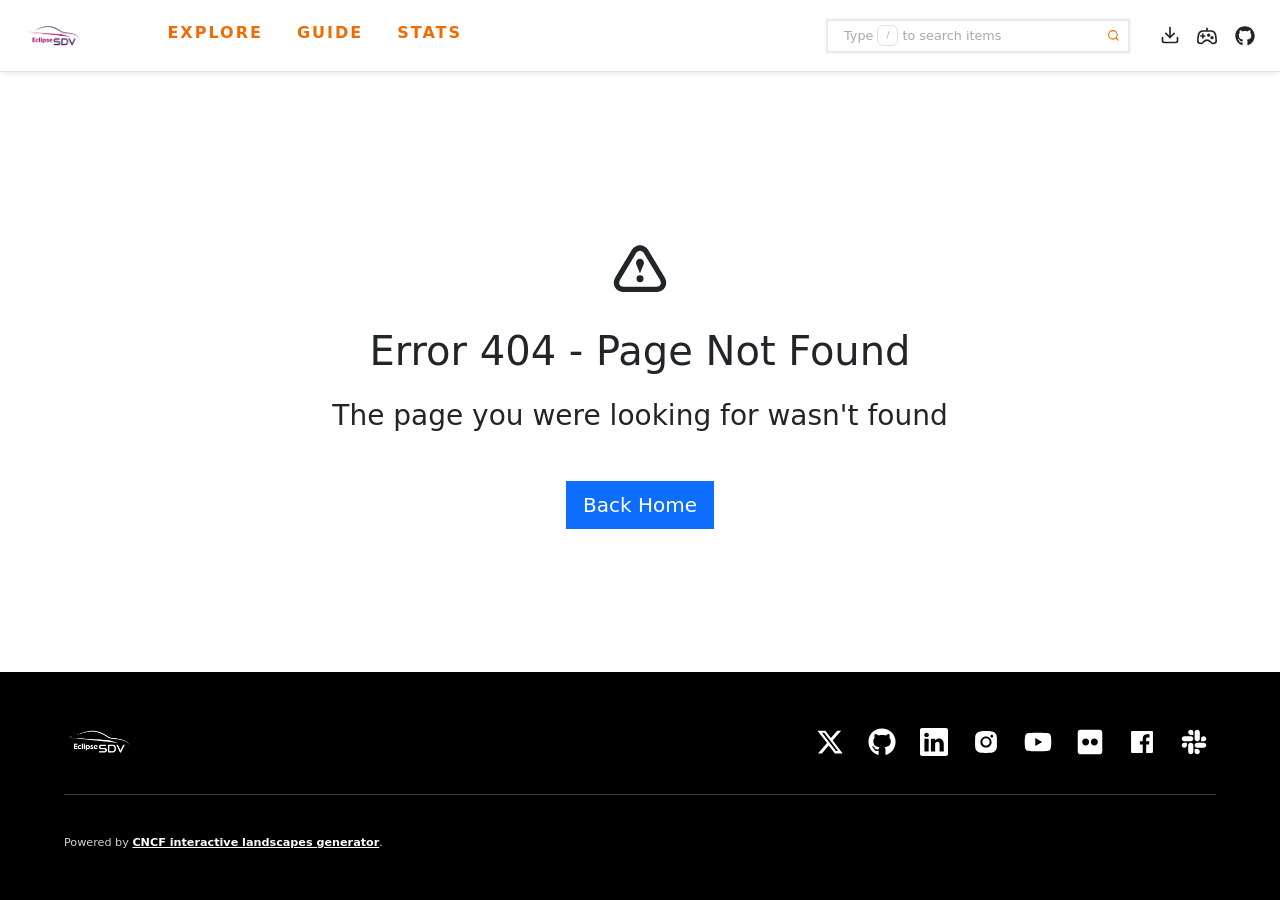
==== commit a0384a64: "deploy: 5e4153725c35c5cff2c824a6c0ca3630b00888d2" ====
--- a/index.html
+++ b/index.html
@@ -7,11 +7,11 @@
         <meta name="viewport" content="width=device-width, initial-scale=1" />
         <title>Eclipse SDV Landscape</title>
         
-        <link rel="canonical" href="http://127.0.0.1:8000" />
+        <link rel="canonical" href="https://eclipse-sdv-landscape.github.io" />
         <meta name="robots"
               content="index, follow, max-snippet:160, max-image-preview:large" />
         <meta property="og:type" content="website" />
-        <meta property="og:url" content="http://127.0.0.1:8000" />
+        <meta property="og:url" content="https://eclipse-sdv-landscape.github.io" />
         <meta property="og:site_name"
               content="Eclipse SDV Landscape" />
         <meta property="og:title"
@@ -29,7 +29,7 @@
         
         
         <script>
-      window.baseDS = {"finances_available":false,"foundation":"Eclipse SDV","qr_code":"images/qr_code.svg","url":"http://127.0.0.1:8000","base_path":"/eclipse-sdv-projects-landscape2","categories":[{"name":"Tooling Devops","normalized_name":"tooling-devops","subcategories":[{"name":"Design","normalized_name":"design"},{"name":"Development","normalized_name":"development"},{"name":"Testing \u0026 Validation","normalized_name":"testing-validation"},{"name":"Deployment","normalized_name":"deployment"},{"name":"Process \u0026 Frameworks","normalized_name":"process-frameworks"}]},{"name":"Distributions and Frameworks","normalized_name":"distributions-and-frameworks","subcategories":[{"name":"Distributions","normalized_name":"distributions"}]},{"name":"RTOS","normalized_name":"rtos","subcategories":[{"name":"RTOS","normalized_name":"rtos"}]},{"name":"Example Applications","normalized_name":"example-applications","subcategories":[{"name":"Example Applications","normalized_name":"example-applications"}]},{"name":"Service Fabric and Communication","normalized_name":"service-fabric-and-communication","subcategories":[{"name":"Middleware \u0026 Frameworks","normalized_name":"middleware-frameworks"},{"name":"Communication Protocols","normalized_name":"communication-protocols"},{"name":"Service Mesh","normalized_name":"service-mesh"},{"name":"Digital Twin","normalized_name":"digital-twin"}]},{"name":"Runtime and Orchestration","normalized_name":"runtime-and-orchestration","subcategories":[{"name":"Workload \u0026 Container Orchestration","normalized_name":"workload-container-orchestration"}]},{"name":"AI","normalized_name":"ai","subcategories":[{"name":"AI","normalized_name":"ai"}]},{"name":"Unmapped","normalized_name":"unmapped","subcategories":[{"name":"Misc","normalized_name":"misc"}]}],"colors":{"color1":"rgba(240, 108, 1, 1)","color2":"rgba(240, 108, 1, 1)","color3":"rgba(65, 88, 208, 1)","color4":"rgba(155, 65, 106, 0.8)","color5":"rgba(89, 44, 81, 1)","color6":"rgba(176, 102, 148, 1)","color7":"rgba(247, 246, 248, 1)"},"description":"Eclipse SDV","footer":{"links":{"facebook":"https://www.facebook.com/--","flickr":"https://www.flickr.com/people/108559379@N08/","github":"https://github.com/enterprises/eclipse-foundation/organizations","homepage":"https://sdv.eclipse.org/","instagram":"https://www.instagram.com/eclipsesdv/","linkedin":"https://www.linkedin.com/company/software-defined-vehicle/","slack":"https://join.slack.com/t/sdvworkinggroup/shared_invite/zt-3c5ied1nk-Mk87s4kOX7ipcNo_VktlWg","twitter":"https://x.com/SDVeclipse/","youtube":"https://www.youtube.com/@EclipseFdn"},"logo":"images/sdv-logo-color-white.svg"},"grid_items_size":"large","groups":[{"categories":["Tooling Devops","Distributions and Frameworks","RTOS","Example Applications","Service Fabric and Communication","Runtime and Orchestration","AI","Unmapped"],"name":"SDV Projects","normalized_name":"sdv-projects"}],"guide_summary":{"Category 1":["Subcategory 1-1","Subcategory 1-2"],"Category 2":["Subcategory 2-1","Subcategory 2-2"]},"header":{"links":{"github":"https://github.com/enterprises/eclipse-foundation/organizations"},"logo":"images/sdv-logo-color.svg"},"items":[{"category":"Tooling Devops","id":"tooling-devops--design--eclipse-arche","name":"Eclipse ArchE","logo":"logos/9bc15ce9cdf3d9cbbafd846257169d526abc4d96e75ac7c0c45cdd036be1993d.png","subcategory":"Design","maturity":"Incubating"},{"category":"Tooling Devops","id":"tooling-devops--development--eclipse-autowrx","name":"Eclipse Autowrx","logo":"logos/14738f70197e197d29160180e7340a4d992966689c34c71d272d812d336b7024.png","subcategory":"Development","maturity":"Incubating"},{"category":"Tooling Devops","id":"tooling-devops--development--eclipse-sdv-developer-console","name":"Eclipse SDV Developer Console","logo":"logos/14738f70197e197d29160180e7340a4d992966689c34c71d272d812d336b7024.png","subcategory":"Development","maturity":"Incubating"},{"category":"Tooling Devops","id":"tooling-devops--development--eclipse-velocitas","name":"Eclipse Velocitas","logo":"logos/85a8d943ee97e0bc36c7894ec6b0923225aeb9fec313003532e4ecc3e30b5ffa.png","subcategory":"Development","maturity":"Incubating"},{"category":"Tooling Devops","id":"tooling-devops--development--eclipse-open-vehicle-api","name":"Eclipse Open Vehicle API","logo":"logos/28deae44070293ea34bf79cf45a53bef0e3d4298a089474bdb2616721341ac9d.jpg","subcategory":"Development","maturity":"Incubating"},{"category":"Tooling Devops","id":"tooling-devops--testing-validation--eclipse-openxilenv","name":"Eclipse OpenXilEnv","logo":"logos/14738f70197e197d29160180e7340a4d992966689c34c71d272d812d336b7024.png","subcategory":"Testing \u0026 Validation","maturity":"Incubating"},{"category":"Tooling Devops","id":"tooling-devops--testing-validation--eclipse-opendut","name":"Eclipse openDuT","logo":"logos/6314d57c0f62aa39f9b215531e621abbb60a6c8e59c32cf508765b633abf22db.png","subcategory":"Testing \u0026 Validation","maturity":"Incubating"},{"category":"Tooling Devops","id":"tooling-devops--deployment--eclipse-muto","name":"Eclipse Muto","logo":"logos/c52d3ca98bc70e52625611c9c3f27e7e3350eba9705265e1bc91338d8db8b089.png","subcategory":"Deployment","maturity":"Incubating"},{"category":"Tooling Devops","id":"tooling-devops--process-frameworks--eclipse-trustable-software-framework","name":"Eclipse Trustable Software Framework","logo":"logos/da3ae71bdda28a67bcb3334af7c3d88b13141aca85933f2128fe7ee8a6197ecc.png","subcategory":"Process \u0026 Frameworks","maturity":"Incubating"},{"category":"Distributions and Frameworks","id":"distributions-and-frameworks--distributions--eclipse-leda","name":"Eclipse Leda","logo":"logos/2f0b05965555c6df26b2a9a06279e0294f016c670f75abb37fa80eb7adfc9c6d.png","subcategory":"Distributions","maturity":"Incubating"},{"category":"Distributions and Frameworks","id":"distributions-and-frameworks--distributions--eclipse-leda-incubator","name":"Eclipse Leda Incubator","logo":"logos/14738f70197e197d29160180e7340a4d992966689c34c71d272d812d336b7024.png","subcategory":"Distributions","maturity":"Incubating"},{"category":"Distributions and Frameworks","id":"distributions-and-frameworks--distributions--eclipse-openbsw","name":"Eclipse OpenBSW","logo":"logos/14738f70197e197d29160180e7340a4d992966689c34c71d272d812d336b7024.png","subcategory":"Distributions","maturity":"Incubating"},{"category":"Distributions and Frameworks","id":"distributions-and-frameworks--distributions--eclipse-safe-open-vehicle-core","name":"Eclipse Safe Open Vehicle Core","logo":"logos/a4aad33b306f3b1f31f564427482d8deec7875066e021b4b2f71919737c0cbf0.png","subcategory":"Distributions","maturity":"Incubating"},{"category":"Distributions and Frameworks","id":"distributions-and-frameworks--distributions--eclipse-automotive-api-framework","name":"Eclipse Automotive API Framework","logo":"logos/47d5b8302afff5fd05c429e32bc989d8151da028f02eb30075b3462d68267af0.png","subcategory":"Distributions","maturity":"Incubating"},{"category":"Distributions and Frameworks","id":"distributions-and-frameworks--distributions--eclipse-automotive-integration-for-autosd","name":"Eclipse Automotive Integration for AutoSD","logo":"logos/14738f70197e197d29160180e7340a4d992966689c34c71d272d812d336b7024.png","subcategory":"Distributions","maturity":"Incubating"},{"category":"Distributions and Frameworks","id":"distributions-and-frameworks--distributions--eclipse-sdv-blueprints","name":"Eclipse SDV Blueprints","logo":"logos/2eab00974da0c48d89f11b6f475b5275c09d5dba27bc5c0f8cc5365ffc5566f3.png","subcategory":"Distributions","maturity":"Incubating"},{"category":"RTOS","id":"rtos--rtos--eclipse-threadx","name":"Eclipse ThreadX","logo":"logos/7e5c4002fb4e6c935714a543937a60b2657eb23871e42e4d4b8b1330ddc231c8.png","subcategory":"RTOS","maturity":"Incubating"},{"category":"Example Applications","id":"example-applications--example-applications--eclipse-ambient-light-services","name":"Eclipse Ambient Light Services","logo":"logos/14738f70197e197d29160180e7340a4d992966689c34c71d272d812d336b7024.png","subcategory":"Example Applications","maturity":"Incubating"},{"category":"Example Applications","id":"example-applications--example-applications--eclipse-muto","name":"Eclipse Muto","logo":"logos/c52d3ca98bc70e52625611c9c3f27e7e3350eba9705265e1bc91338d8db8b089.png","subcategory":"Example Applications","maturity":"Incubating"},{"category":"Example Applications","id":"example-applications--example-applications--eclipse-adaaa-adaptive-cruise-control-demo-application-for-adaptive-autosar","name":"Eclipse ADAAA (Adaptive Cruise Control Demo Application for Adaptive AUTOSAR)","logo":"logos/659e2f70be525eba2aab44801cf938957fba27e876a66937af6956f883dcbd24.png","subcategory":"Example Applications","maturity":"Archived"},{"category":"Service Fabric and Communication","id":"service-fabric-and-communication--middleware-frameworks--eclipse-p3com","name":"Eclipse p3com","logo":"logos/14738f70197e197d29160180e7340a4d992966689c34c71d272d812d336b7024.png","subcategory":"Middleware \u0026 Frameworks","maturity":"Incubating"},{"category":"Service Fabric and Communication","id":"service-fabric-and-communication--middleware-frameworks--eclipse-ecal-enhanced-communication-abstraction-layer","name":"Eclipse eCAL (enhanced Communication Abstraction Layer)","logo":"logos/70cdb05cfc52346f38325c450aed9c99420c632ca7a1e748bd8897e961f03639.png","subcategory":"Middleware \u0026 Frameworks","maturity":"Incubating"},{"category":"Service Fabric and Communication","id":"service-fabric-and-communication--middleware-frameworks--eclipse-kuksa","name":"Eclipse Kuksa","logo":"logos/f10feb1e4b831406f889e37c94873512c3bf4b8548630fe013b54a9aede77155.png","subcategory":"Middleware \u0026 Frameworks","maturity":"Incubating"},{"category":"Service Fabric and Communication","id":"service-fabric-and-communication--middleware-frameworks--eclipse-chariott","name":"Eclipse Chariott","logo":"logos/e0c42b6c6fdd4dabb16c5543c80f0375cadb2e2e6dbc1f367fe42c300092f548.jpg","subcategory":"Middleware \u0026 Frameworks","maturity":"Incubating"},{"category":"Service Fabric and Communication","id":"service-fabric-and-communication--middleware-frameworks--eclipse-zenoh","name":"Eclipse Zenoh","logo":"logos/1c9e9c7e835e6a4c8787e68de573f21c991d7eb57fb4626890c1691eaba89e49.png","subcategory":"Middleware \u0026 Frameworks","maturity":"Incubating"},{"category":"Service Fabric and Communication","id":"service-fabric-and-communication--middleware-frameworks--eclipse-heimlig","name":"Eclipse Heimlig","logo":"logos/14738f70197e197d29160180e7340a4d992966689c34c71d272d812d336b7024.png","subcategory":"Middleware \u0026 Frameworks","maturity":"Incubating"},{"category":"Service Fabric and Communication","id":"service-fabric-and-communication--communication-protocols--eclipse-canought","name":"Eclipse CANought","logo":"logos/14738f70197e197d29160180e7340a4d992966689c34c71d272d812d336b7024.png","subcategory":"Communication Protocols","maturity":"Incubating"},{"category":"Service Fabric and Communication","id":"service-fabric-and-communication--communication-protocols--eclipse-iceoryx","name":"Eclipse iceoryx","logo":"logos/5ea595e0b5ffbe37ee573ff812074c6c77a4873857348d82656f247f6ff10e72.png","subcategory":"Communication Protocols","maturity":"Regular"},{"category":"Service Fabric and Communication","id":"service-fabric-and-communication--service-mesh--eclipse-uprotocol","name":"Eclipse uProtocol","logo":"logos/77778a8efcd1a01d11c572343a6626683d5486bb828b0b26ec89b2bcaffc4d1b.png","subcategory":"Service Mesh","maturity":"Incubating"},{"category":"Service Fabric and Communication","id":"service-fabric-and-communication--service-mesh--eclipse-opensovd","name":"Eclipse OpenSOVD","logo":"logos/14738f70197e197d29160180e7340a4d992966689c34c71d272d812d336b7024.png","subcategory":"Service Mesh","maturity":"Incubating"},{"category":"Service Fabric and Communication","id":"service-fabric-and-communication--digital-twin--eclipse-ibeji","name":"Eclipse Ibeji","logo":"logos/2e9611f9be59b79424d3334d84e7e8f56f0936ce00f535d5976c21a8646d0fe6.png","subcategory":"Digital Twin","maturity":"Incubating"},{"category":"Runtime and Orchestration","id":"runtime-and-orchestration--workload-container-orchestration--eclipse-pullpiri","name":"Eclipse Pullpiri","logo":"logos/cdb4ce096a287c998f2c93d1f6263257b0c62a88405833962d9a74b764e1550e.png","subcategory":"Workload \u0026 Container Orchestration","maturity":"Incubating"},{"category":"Runtime and Orchestration","id":"runtime-and-orchestration--workload-container-orchestration--eclipse-ankaios","name":"Eclipse Ankaios","logo":"logos/59967f26cdd2c6c78898999eb28d82db8394d22580335d53a467236abecac6ad.png","subcategory":"Workload \u0026 Container Orchestration","maturity":"Incubating"},{"category":"Runtime and Orchestration","id":"runtime-and-orchestration--workload-container-orchestration--eclipse-symphony","name":"Eclipse Symphony","logo":"logos/22517b879b489a8c3375dc0e5b370884f49aec278886830e2463f96d1845b198.png","subcategory":"Workload \u0026 Container Orchestration","maturity":"Incubating"},{"category":"Runtime and Orchestration","id":"runtime-and-orchestration--workload-container-orchestration--eclipse-bluechi","name":"Eclipse BlueChi™","logo":"logos/4feb8479d22c1b395bb9d9100918ddbc3518ce54859d1b8f86c7aa4ad095d2e2.png","subcategory":"Workload \u0026 Container Orchestration","maturity":"Regular"},{"category":"AI","id":"ai--ai--eclipse-lmos","name":"Eclipse LMOS","logo":"logos/8abfb24af6b0aada8c08cf2bef23145a233b888a9a23b68e1bd77f91e50f2b3e.png","subcategory":"AI","maturity":"Incubating"},{"category":"Unmapped","id":"unmapped--misc--eclipse-backend-function-bindings-bfb","name":"Eclipse Backend function Bindings (BfB)","logo":"logos/659e2f70be525eba2aab44801cf938957fba27e876a66937af6956f883dcbd24.png","subcategory":"Misc","maturity":"Archived"},{"category":"Unmapped","id":"unmapped--misc--eclipse-moec","name":"Eclipse MoEc","logo":"logos/659e2f70be525eba2aab44801cf938957fba27e876a66937af6956f883dcbd24.png","subcategory":"Misc","maturity":"Archived"},{"category":"Unmapped","id":"unmapped--misc--eclipse-sdv-lvl","name":"Eclipse SDV-LVL ","logo":"logos/14738f70197e197d29160180e7340a4d992966689c34c71d272d812d336b7024.png","subcategory":"Misc","maturity":"Incubating"},{"category":"Unmapped","id":"unmapped--misc--eclipse-sommr","name":"Eclipse SommR","logo":"logos/659e2f70be525eba2aab44801cf938957fba27e876a66937af6956f883dcbd24.png","subcategory":"Misc","maturity":"Archived"}]};
+      window.baseDS = {"finances_available":false,"foundation":"Eclipse SDV","qr_code":"images/qr_code.svg","url":"https://eclipse-sdv-landscape.github.io","base_path":"/sdv-landscape","categories":[{"name":"Tooling Devops","normalized_name":"tooling-devops","subcategories":[{"name":"Design","normalized_name":"design"},{"name":"Development","normalized_name":"development"},{"name":"Testing \u0026 Validation","normalized_name":"testing-validation"},{"name":"Deployment","normalized_name":"deployment"},{"name":"Process \u0026 Frameworks","normalized_name":"process-frameworks"}]},{"name":"Distributions and Frameworks","normalized_name":"distributions-and-frameworks","subcategories":[{"name":"Distributions","normalized_name":"distributions"}]},{"name":"RTOS","normalized_name":"rtos","subcategories":[{"name":"RTOS","normalized_name":"rtos"}]},{"name":"Example Applications","normalized_name":"example-applications","subcategories":[{"name":"Example Applications","normalized_name":"example-applications"}]},{"name":"Service Fabric and Communication","normalized_name":"service-fabric-and-communication","subcategories":[{"name":"Middleware \u0026 Frameworks","normalized_name":"middleware-frameworks"},{"name":"Communication Protocols","normalized_name":"communication-protocols"},{"name":"Service Mesh","normalized_name":"service-mesh"},{"name":"Digital Twin","normalized_name":"digital-twin"}]},{"name":"Runtime and Orchestration","normalized_name":"runtime-and-orchestration","subcategories":[{"name":"Workload \u0026 Container Orchestration","normalized_name":"workload-container-orchestration"}]},{"name":"AI","normalized_name":"ai","subcategories":[{"name":"AI","normalized_name":"ai"}]},{"name":"Unmapped","normalized_name":"unmapped","subcategories":[{"name":"Misc","normalized_name":"misc"}]}],"colors":{"color1":"rgba(240, 108, 1, 1)","color2":"rgba(240, 108, 1, 1)","color3":"rgba(65, 88, 208, 1)","color4":"rgba(155, 65, 106, 0.8)","color5":"rgba(89, 44, 81, 1)","color6":"rgba(176, 102, 148, 1)","color7":"rgba(247, 246, 248, 1)"},"description":"Eclipse SDV","footer":{"links":{"facebook":"https://www.facebook.com/--","flickr":"https://www.flickr.com/people/108559379@N08/","github":"https://github.com/eclipse-sdv-landscape/sdv-landscape","homepage":"https://eclipsesdv.org/","instagram":"https://www.instagram.com/eclipsesdv/","linkedin":"https://www.linkedin.com/company/software-defined-vehicle/","slack":"https://join.slack.com/t/sdvworkinggroup/shared_invite/zt-3c5ied1nk-Mk87s4kOX7ipcNo_VktlWg","twitter":"https://x.com/SDVeclipse/","youtube":"https://www.youtube.com/@EclipseFdn"},"logo":"images/sdv-logo-color-white.svg"},"games_available":["quiz"],"grid_items_size":"large","groups":[{"categories":["Tooling Devops","Distributions and Frameworks","RTOS","Example Applications","Service Fabric and Communication","Runtime and Orchestration","AI","Unmapped"],"name":"SDV Projects","normalized_name":"sdv-projects"}],"guide_summary":{"AI":["AI"],"Distributions and Frameworks":["Distributions"],"Example Applications":["Example Applications"],"RTOS":["RTOS"],"Runtime and Orchestration":["Workload \u0026 Container Orchestration"],"Service Fabric and Communication":["Middleware \u0026 Frameworks","Service Mesh","Communication Protocols","Digital Twin"],"Tooling Devops":["Design","Development","Testing \u0026 Validation","Process \u0026 Frameworks","Deployment"]},"header":{"links":{"github":"https://github.com/eclipse-sdv-landscape/sdv-landscape"},"logo":"images/sdv-logo-color.svg"},"items":[{"category":"Tooling Devops","id":"tooling-devops--design--eclipse-arche","name":"Eclipse ArchE","logo":"logos/9bc15ce9cdf3d9cbbafd846257169d526abc4d96e75ac7c0c45cdd036be1993d.png","subcategory":"Design","maturity":"Incubating"},{"category":"Tooling Devops","id":"tooling-devops--development--eclipse-autowrx","name":"Eclipse Autowrx","logo":"logos/14738f70197e197d29160180e7340a4d992966689c34c71d272d812d336b7024.png","subcategory":"Development","maturity":"Incubating"},{"category":"Tooling Devops","id":"tooling-devops--development--eclipse-sdv-developer-console","name":"Eclipse SDV Developer Console","logo":"logos/14738f70197e197d29160180e7340a4d992966689c34c71d272d812d336b7024.png","subcategory":"Development","maturity":"Incubating"},{"category":"Tooling Devops","id":"tooling-devops--development--eclipse-velocitas","name":"Eclipse Velocitas","logo":"logos/85a8d943ee97e0bc36c7894ec6b0923225aeb9fec313003532e4ecc3e30b5ffa.png","subcategory":"Development","maturity":"Incubating"},{"category":"Tooling Devops","id":"tooling-devops--development--eclipse-open-vehicle-api","name":"Eclipse Open Vehicle API","logo":"logos/28deae44070293ea34bf79cf45a53bef0e3d4298a089474bdb2616721341ac9d.jpg","subcategory":"Development","maturity":"Incubating"},{"category":"Tooling Devops","id":"tooling-devops--testing-validation--eclipse-openxilenv","name":"Eclipse OpenXilEnv","logo":"logos/14738f70197e197d29160180e7340a4d992966689c34c71d272d812d336b7024.png","subcategory":"Testing \u0026 Validation","maturity":"Incubating"},{"category":"Tooling Devops","id":"tooling-devops--testing-validation--eclipse-opendut","name":"Eclipse openDuT","logo":"logos/6314d57c0f62aa39f9b215531e621abbb60a6c8e59c32cf508765b633abf22db.png","subcategory":"Testing \u0026 Validation","maturity":"Incubating"},{"category":"Tooling Devops","id":"tooling-devops--deployment--eclipse-muto","name":"Eclipse Muto","logo":"logos/c52d3ca98bc70e52625611c9c3f27e7e3350eba9705265e1bc91338d8db8b089.png","subcategory":"Deployment","maturity":"Incubating"},{"category":"Tooling Devops","id":"tooling-devops--process-frameworks--eclipse-trustable-software-framework","name":"Eclipse Trustable Software Framework","logo":"logos/da3ae71bdda28a67bcb3334af7c3d88b13141aca85933f2128fe7ee8a6197ecc.png","subcategory":"Process \u0026 Frameworks","maturity":"Incubating"},{"category":"Distributions and Frameworks","id":"distributions-and-frameworks--distributions--eclipse-leda","name":"Eclipse Leda","logo":"logos/2f0b05965555c6df26b2a9a06279e0294f016c670f75abb37fa80eb7adfc9c6d.png","subcategory":"Distributions","maturity":"Incubating"},{"category":"Distributions and Frameworks","id":"distributions-and-frameworks--distributions--eclipse-leda-incubator","name":"Eclipse Leda Incubator","logo":"logos/14738f70197e197d29160180e7340a4d992966689c34c71d272d812d336b7024.png","subcategory":"Distributions","maturity":"Incubating"},{"category":"Distributions and Frameworks","id":"distributions-and-frameworks--distributions--eclipse-openbsw","name":"Eclipse OpenBSW","logo":"logos/14738f70197e197d29160180e7340a4d992966689c34c71d272d812d336b7024.png","subcategory":"Distributions","maturity":"Incubating"},{"category":"Distributions and Frameworks","id":"distributions-and-frameworks--distributions--eclipse-safe-open-vehicle-core","name":"Eclipse Safe Open Vehicle Core","logo":"logos/a4aad33b306f3b1f31f564427482d8deec7875066e021b4b2f71919737c0cbf0.png","subcategory":"Distributions","maturity":"Incubating"},{"category":"Distributions and Frameworks","id":"distributions-and-frameworks--distributions--eclipse-automotive-api-framework","name":"Eclipse Automotive API Framework","logo":"logos/47d5b8302afff5fd05c429e32bc989d8151da028f02eb30075b3462d68267af0.png","subcategory":"Distributions","maturity":"Incubating"},{"category":"Distributions and Frameworks","id":"distributions-and-frameworks--distributions--eclipse-automotive-integration-for-autosd","name":"Eclipse Automotive Integration for AutoSD","logo":"logos/14738f70197e197d29160180e7340a4d992966689c34c71d272d812d336b7024.png","subcategory":"Distributions","maturity":"Incubating"},{"category":"Distributions and Frameworks","id":"distributions-and-frameworks--distributions--eclipse-sdv-blueprints","name":"Eclipse SDV Blueprints","logo":"logos/2eab00974da0c48d89f11b6f475b5275c09d5dba27bc5c0f8cc5365ffc5566f3.png","subcategory":"Distributions","maturity":"Incubating"},{"category":"RTOS","id":"rtos--rtos--eclipse-threadx","name":"Eclipse ThreadX","logo":"logos/7e5c4002fb4e6c935714a543937a60b2657eb23871e42e4d4b8b1330ddc231c8.png","subcategory":"RTOS","maturity":"Incubating"},{"category":"Example Applications","id":"example-applications--example-applications--eclipse-ambient-light-services","name":"Eclipse Ambient Light Services","logo":"logos/14738f70197e197d29160180e7340a4d992966689c34c71d272d812d336b7024.png","subcategory":"Example Applications","maturity":"Incubating"},{"category":"Example Applications","id":"example-applications--example-applications--eclipse-muto","name":"Eclipse Muto","logo":"logos/c52d3ca98bc70e52625611c9c3f27e7e3350eba9705265e1bc91338d8db8b089.png","subcategory":"Example Applications","maturity":"Incubating"},{"category":"Example Applications","id":"example-applications--example-applications--eclipse-adaaa-adaptive-cruise-control-demo-application-for-adaptive-autosar","name":"Eclipse ADAAA (Adaptive Cruise Control Demo Application for Adaptive AUTOSAR)","logo":"logos/659e2f70be525eba2aab44801cf938957fba27e876a66937af6956f883dcbd24.png","subcategory":"Example Applications","maturity":"Archived"},{"category":"Service Fabric and Communication","id":"service-fabric-and-communication--middleware-frameworks--eclipse-p3com","name":"Eclipse p3com","logo":"logos/14738f70197e197d29160180e7340a4d992966689c34c71d272d812d336b7024.png","subcategory":"Middleware \u0026 Frameworks","maturity":"Incubating"},{"category":"Service Fabric and Communication","id":"service-fabric-and-communication--middleware-frameworks--eclipse-ecal-enhanced-communication-abstraction-layer","name":"Eclipse eCAL (enhanced Communication Abstraction Layer)","logo":"logos/70cdb05cfc52346f38325c450aed9c99420c632ca7a1e748bd8897e961f03639.png","subcategory":"Middleware \u0026 Frameworks","maturity":"Incubating"},{"category":"Service Fabric and Communication","id":"service-fabric-and-communication--middleware-frameworks--eclipse-kuksa","name":"Eclipse Kuksa","logo":"logos/f10feb1e4b831406f889e37c94873512c3bf4b8548630fe013b54a9aede77155.png","subcategory":"Middleware \u0026 Frameworks","maturity":"Incubating"},{"category":"Service Fabric and Communication","id":"service-fabric-and-communication--middleware-frameworks--eclipse-chariott","name":"Eclipse Chariott","logo":"logos/e0c42b6c6fdd4dabb16c5543c80f0375cadb2e2e6dbc1f367fe42c300092f548.jpg","subcategory":"Middleware \u0026 Frameworks","maturity":"Incubating"},{"category":"Service Fabric and Communication","id":"service-fabric-and-communication--middleware-frameworks--eclipse-zenoh","name":"Eclipse Zenoh","logo":"logos/1c9e9c7e835e6a4c8787e68de573f21c991d7eb57fb4626890c1691eaba89e49.png","subcategory":"Middleware \u0026 Frameworks","maturity":"Incubating"},{"category":"Service Fabric and Communication","id":"service-fabric-and-communication--middleware-frameworks--eclipse-heimlig","name":"Eclipse Heimlig","logo":"logos/14738f70197e197d29160180e7340a4d992966689c34c71d272d812d336b7024.png","subcategory":"Middleware \u0026 Frameworks","maturity":"Incubating"},{"category":"Service Fabric and Communication","id":"service-fabric-and-communication--communication-protocols--eclipse-canought","name":"Eclipse CANought","logo":"logos/14738f70197e197d29160180e7340a4d992966689c34c71d272d812d336b7024.png","subcategory":"Communication Protocols","maturity":"Incubating"},{"category":"Service Fabric and Communication","id":"service-fabric-and-communication--communication-protocols--eclipse-iceoryx","name":"Eclipse iceoryx","logo":"logos/5ea595e0b5ffbe37ee573ff812074c6c77a4873857348d82656f247f6ff10e72.png","subcategory":"Communication Protocols","maturity":"Regular"},{"category":"Service Fabric and Communication","id":"service-fabric-and-communication--service-mesh--eclipse-uprotocol","name":"Eclipse uProtocol","logo":"logos/77778a8efcd1a01d11c572343a6626683d5486bb828b0b26ec89b2bcaffc4d1b.png","subcategory":"Service Mesh","maturity":"Incubating"},{"category":"Service Fabric and Communication","id":"service-fabric-and-communication--service-mesh--eclipse-opensovd","name":"Eclipse OpenSOVD","logo":"logos/14738f70197e197d29160180e7340a4d992966689c34c71d272d812d336b7024.png","subcategory":"Service Mesh","maturity":"Incubating"},{"category":"Service Fabric and Communication","id":"service-fabric-and-communication--digital-twin--eclipse-ibeji","name":"Eclipse Ibeji","logo":"logos/2e9611f9be59b79424d3334d84e7e8f56f0936ce00f535d5976c21a8646d0fe6.png","subcategory":"Digital Twin","maturity":"Incubating"},{"category":"Runtime and Orchestration","id":"runtime-and-orchestration--workload-container-orchestration--eclipse-pullpiri","name":"Eclipse Pullpiri","logo":"logos/cdb4ce096a287c998f2c93d1f6263257b0c62a88405833962d9a74b764e1550e.png","subcategory":"Workload \u0026 Container Orchestration","maturity":"Incubating"},{"category":"Runtime and Orchestration","id":"runtime-and-orchestration--workload-container-orchestration--eclipse-ankaios","name":"Eclipse Ankaios","logo":"logos/59967f26cdd2c6c78898999eb28d82db8394d22580335d53a467236abecac6ad.png","subcategory":"Workload \u0026 Container Orchestration","maturity":"Incubating"},{"category":"Runtime and Orchestration","id":"runtime-and-orchestration--workload-container-orchestration--eclipse-symphony","name":"Eclipse Symphony","logo":"logos/22517b879b489a8c3375dc0e5b370884f49aec278886830e2463f96d1845b198.png","subcategory":"Workload \u0026 Container Orchestration","maturity":"Incubating"},{"category":"Runtime and Orchestration","id":"runtime-and-orchestration--workload-container-orchestration--eclipse-bluechi","name":"Eclipse BlueChi™","logo":"logos/4feb8479d22c1b395bb9d9100918ddbc3518ce54859d1b8f86c7aa4ad095d2e2.png","subcategory":"Workload \u0026 Container Orchestration","maturity":"Regular"},{"category":"AI","id":"ai--ai--eclipse-lmos","name":"Eclipse LMOS","logo":"logos/8abfb24af6b0aada8c08cf2bef23145a233b888a9a23b68e1bd77f91e50f2b3e.png","subcategory":"AI","maturity":"Incubating"},{"category":"Unmapped","id":"unmapped--misc--eclipse-backend-function-bindings-bfb","name":"Eclipse Backend function Bindings (BfB)","logo":"logos/659e2f70be525eba2aab44801cf938957fba27e876a66937af6956f883dcbd24.png","subcategory":"Misc","maturity":"Archived"},{"category":"Unmapped","id":"unmapped--misc--eclipse-moec","name":"Eclipse MoEc","logo":"logos/659e2f70be525eba2aab44801cf938957fba27e876a66937af6956f883dcbd24.png","subcategory":"Misc","maturity":"Archived"},{"category":"Unmapped","id":"unmapped--misc--eclipse-sdv-lvl","name":"Eclipse SDV-LVL ","logo":"logos/14738f70197e197d29160180e7340a4d992966689c34c71d272d812d336b7024.png","subcategory":"Misc","maturity":"Incubating"},{"category":"Unmapped","id":"unmapped--misc--eclipse-sommr","name":"Eclipse SommR","logo":"logos/659e2f70be525eba2aab44801cf938957fba27e876a66937af6956f883dcbd24.png","subcategory":"Misc","maturity":"Archived"}]};
       window.statsDS = {"projects":{"category":{"AI":{"projects":1,"subcategories":{"AI":1}},"Distributions and Frameworks":{"projects":7,"subcategories":{"Distributions":7}},"Example Applications":{"projects":2,"subcategories":{"Example Applications":2}},"RTOS":{"projects":1,"subcategories":{"RTOS":1}},"Runtime and Orchestration":{"projects":4,"subcategories":{"Workload \u0026 Container Orchestration":4}},"Service Fabric and Communication":{"projects":11,"subcategories":{"Communication Protocols":2,"Digital Twin":1,"Middleware \u0026 Frameworks":6,"Service Mesh":2}},"Tooling Devops":{"projects":9,"subcategories":{"Deployment":1,"Design":1,"Development":4,"Process \u0026 Frameworks":1,"Testing \u0026 Validation":2}},"Unmapped":{"projects":4,"subcategories":{"Misc":4}}},"maturity":{"Archived":4,"Incubating":33,"Regular":2},"projects":39},"repositories":{"bytes":0,"contributors":0,"repositories":34,"stars":0}};
         </script>
         
@@ -40,7 +40,7 @@
                 "@type": "WebPage",
                 "name": "Eclipse SDV Landscape",
                 "description": "Eclipse SDV",
-                "url": "http://127.0.0.1:8000"
+                "url": "https://eclipse-sdv-landscape.github.io"
             }
         </script>
         <script type="application/ld+json">
@@ -48,9 +48,9 @@
                 "@context":"https://schema.org",
                 "@type":"BreadcrumbList",
                 "itemListElement":[
-                    {"@type":"ListItem","position":1,"name":"Explore","item":"http://127.0.0.1:8000/"},
-                    {"@type":"ListItem","position":2,"name":"Stats","item":"http://127.0.0.1:8000/stats"},
-                    {"@type":"ListItem","position":3,"name":"Guide","item":"http://127.0.0.1:8000/guide"}
+                    {"@type":"ListItem","position":1,"name":"Explore","item":"https://eclipse-sdv-landscape.github.io/"},
+                    {"@type":"ListItem","position":2,"name":"Stats","item":"https://eclipse-sdv-landscape.github.io/stats"},
+                    {"@type":"ListItem","position":3,"name":"Guide","item":"https://eclipse-sdv-landscape.github.io/guide"}
                 ]
             }
         </script>
